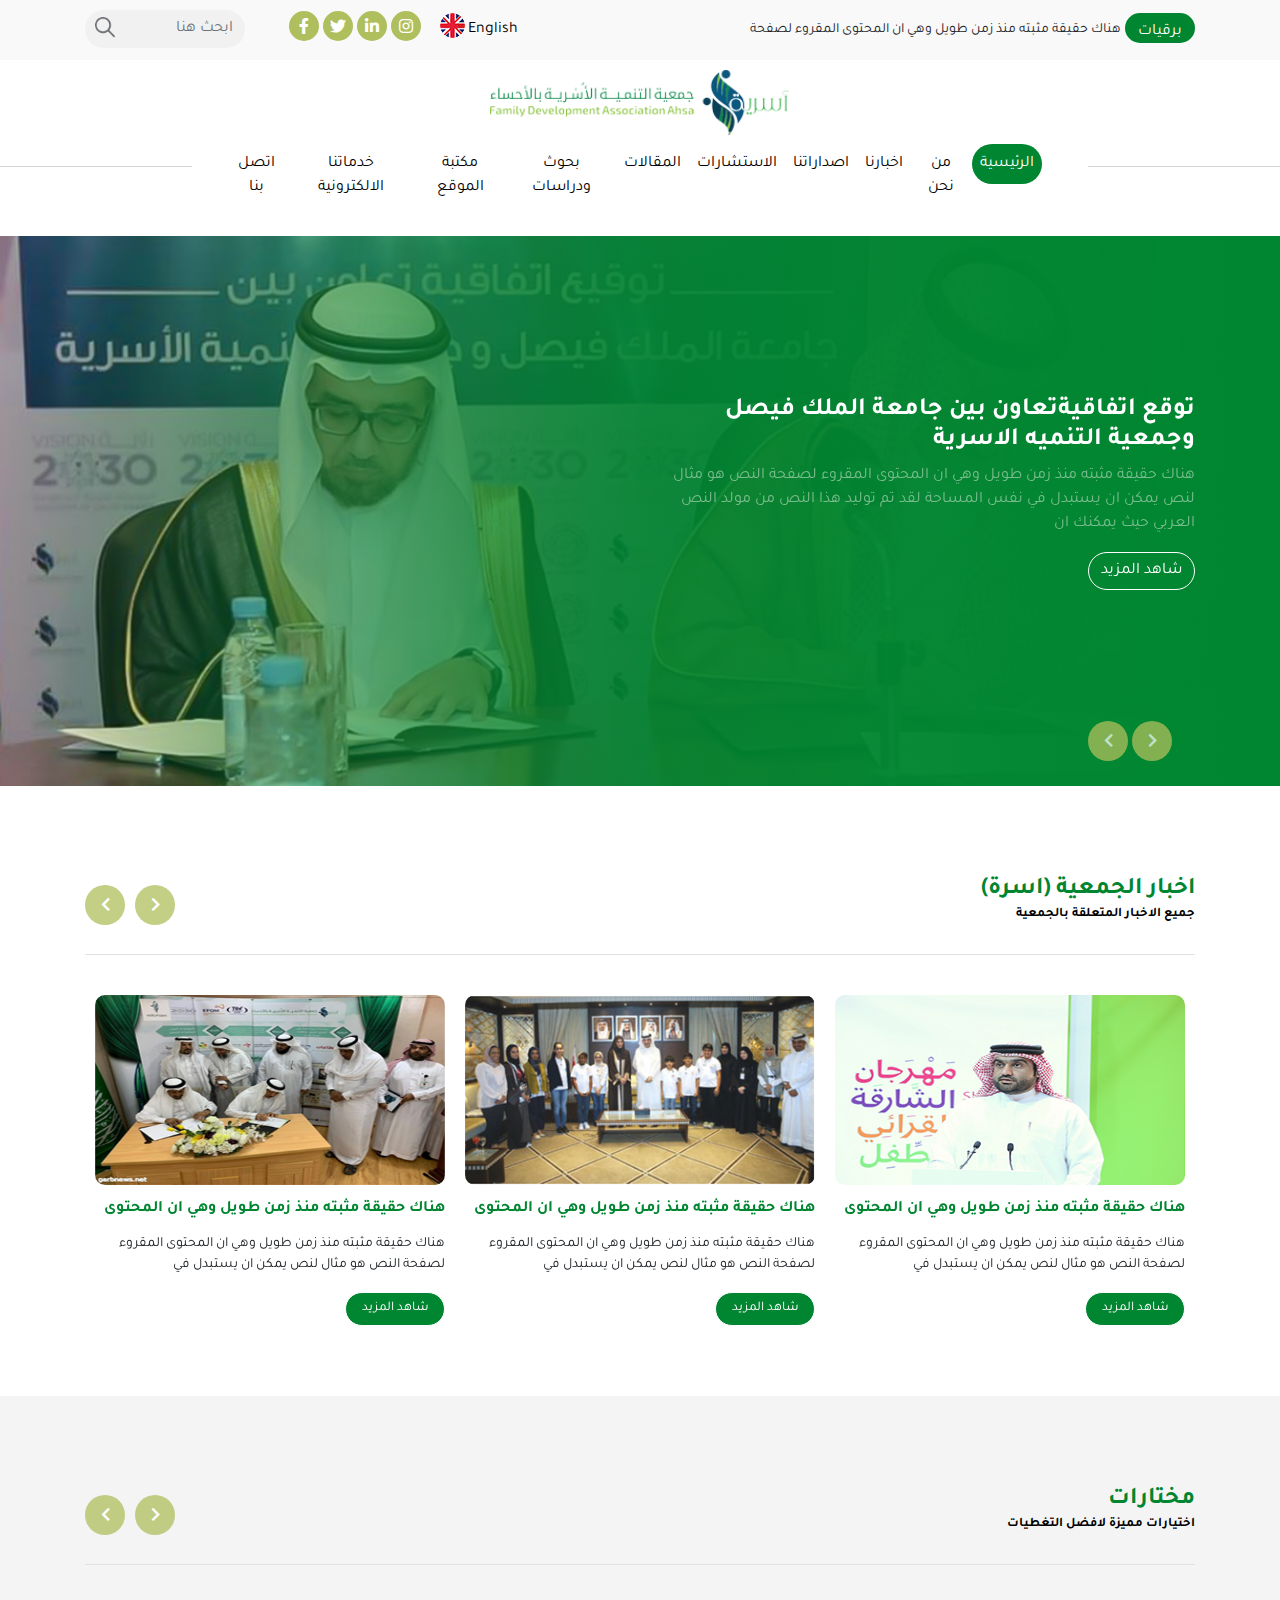
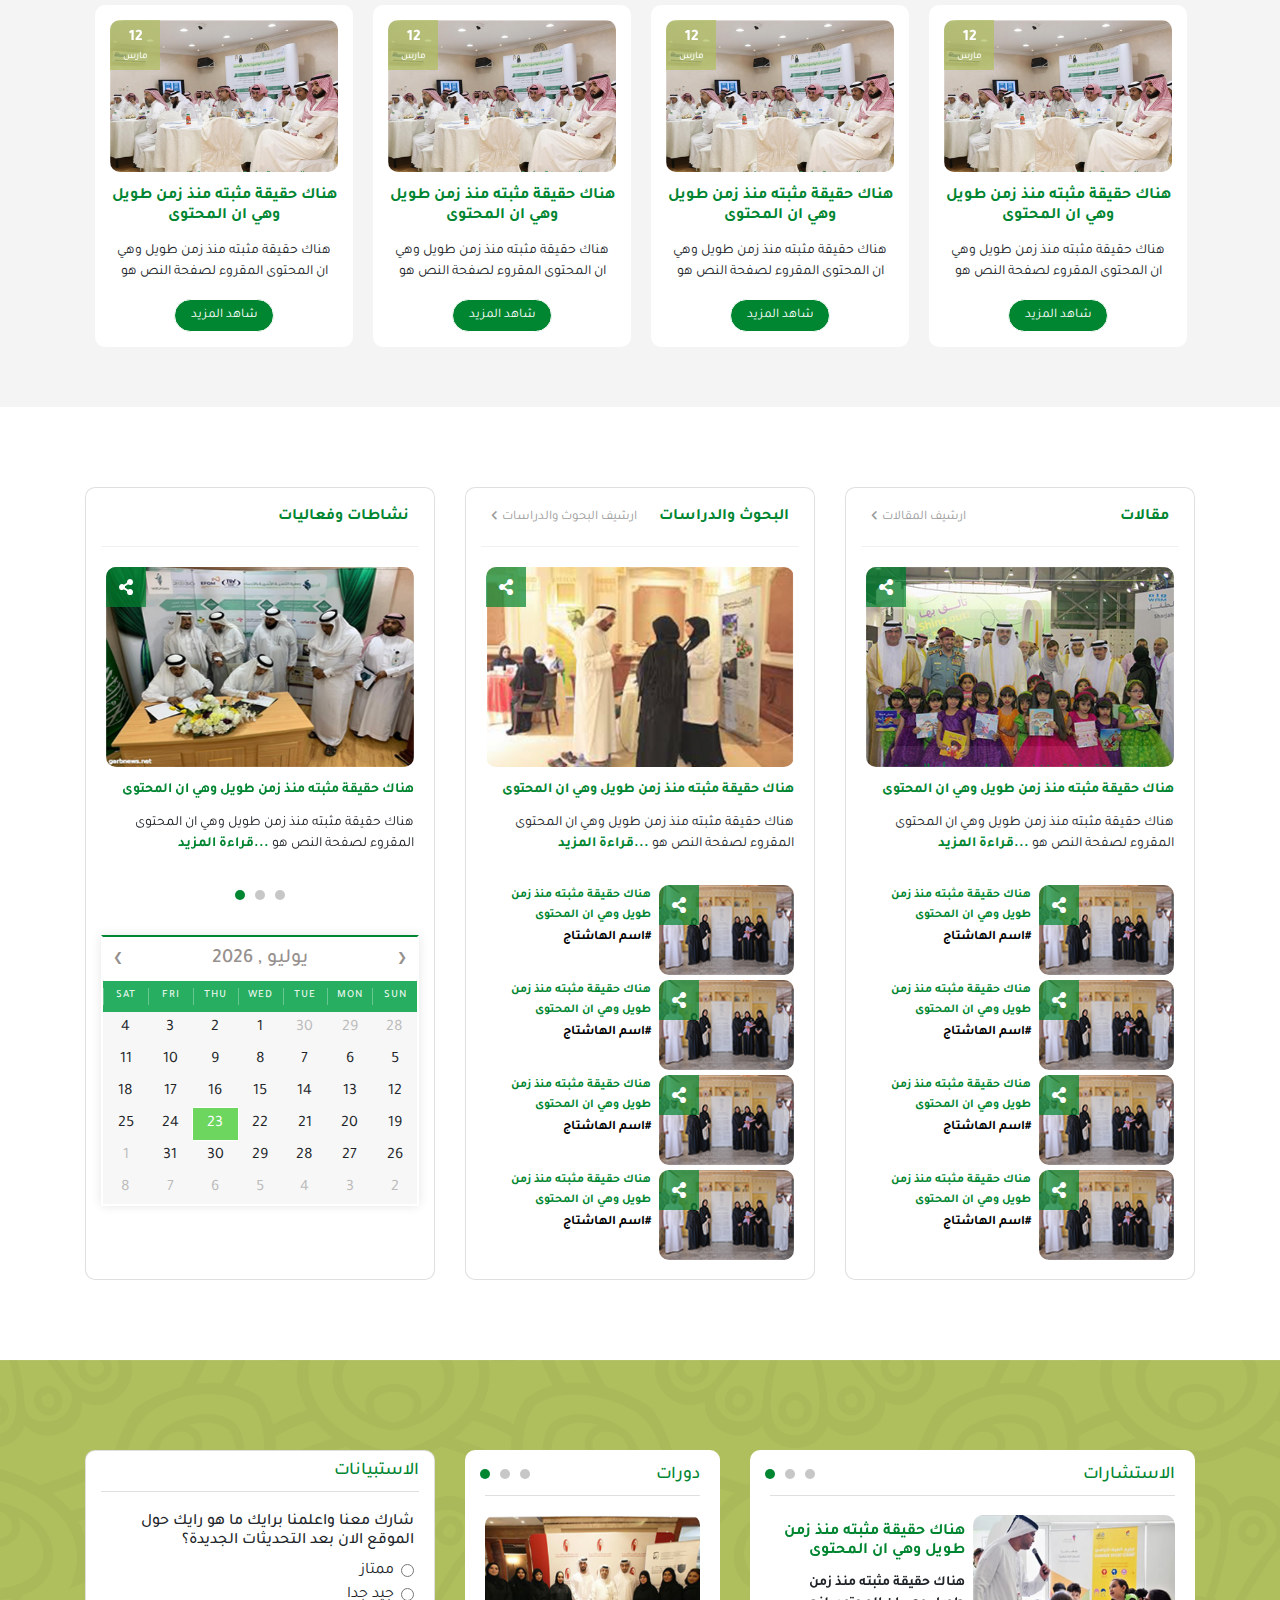
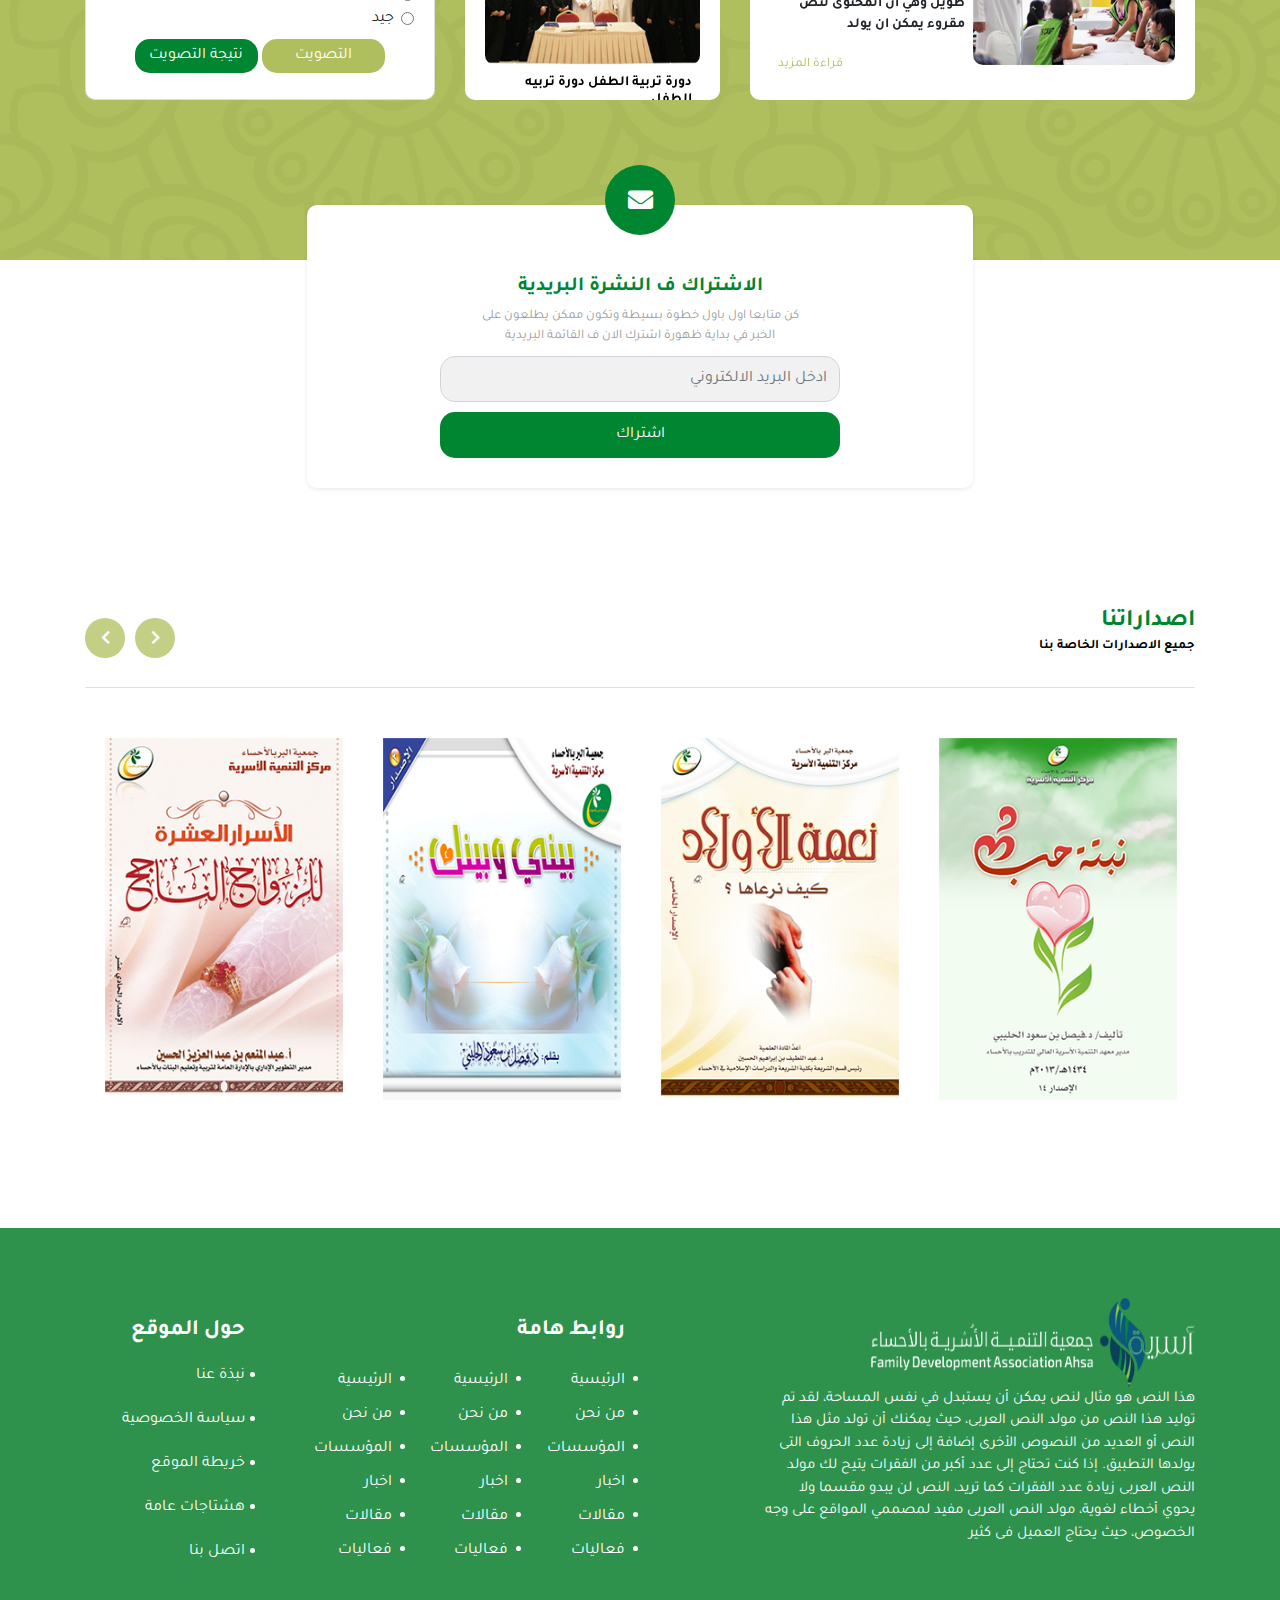
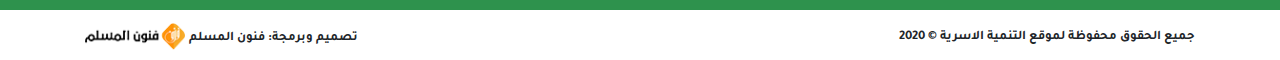
==== index.html @ 5cfcd7db "first" ====
<!DOCTYPE html>
<html lang="en">

<head>
  <meta charset="UTF-8">
  <meta name="viewport" content="width=device-width, initial-scale=1.0">
  <link rel="stylesheet" href="./assets/css/bootstrap-ar.min.css">
  <link rel="stylesheet" href="https://unpkg.com/aos@next/dist/aos.css" />
  <link rel="stylesheet" href="https://cdnjs.cloudflare.com/ajax/libs/font-awesome/5.13.0/css/all.min.css" />
  <link rel="stylesheet" href="./assets/css/slick.css">
  <link rel="stylesheet" href="./assets/css/slick-theme.css">
  <link rel="stylesheet" href="./assets/css/javascript-calendar.css">
  <link rel="stylesheet" href="./assets/css/jquery.fancybox.min.css">
  <link rel="stylesheet" href="./assets/css/style.css">
  <title>Document</title>
</head>

<body>

  <!-- start top header -->
  <div class="top-header">
    <div class="container">
      <div class="row">
        <div class="col-sm-12 col-md-6 col-lg-6">
          <div class="parqyat">
            <button class="btn">برقيات</button>
            <span>هناك حقيقة مثبته منذ زمن طويل وهي ان المحتوى المقروء لصفحة </span>
          </div>
        </div>
        <div class="col-sm-12 col-md-6 col-lg-6">
          <div class="social-search">
            <div class="row">
              <div class="col-md-6 col-lg-4 txt-lf">
                <a href="#" class="eng">
                  <span>English</span>
                  <img src="./assets/images/usa.png" alt="">
                </a>
              </div>
              <div class="col-md-6 col-lg-4">
                <div class="social">
                  <span><a href="#"><i class="fab fa-instagram"></i></a></span>
                  <span><a href="#"><i class="fab fa-linkedin-in"></i></a></span>
                  <span><a href="#"><i class="fab fa-twitter"></i></a></span>
                  <span><a href="#"><i class="fab fa-facebook-f"></i></a></span>
                </div>
              </div>
              <div class="col-md-12 col-lg-4">
                <form action="" class="search-input">
                  <img src="./assets/images/search.png" alt="">
                  <input type="text" name="" id="" class="form-control" placeholder="ابحث هنا">
                </form>
              </div>
            </div>
          </div>
        </div>
      </div>
    </div>
  </div>
  <!-- end top header -->

  <!-- start logo -->
  <div class="logo">
    <div class="container">
      <div class="row">
        <div class="col-sm-12 col-lg-12">
          <div class="logo-img">
            <img src="./assets/images/logo.png" alt="">
          </div>
        </div>
      </div>
    </div>
  </div>
  <!-- end logo -->

  <!-- start navbar -->
  <hr />
  <nav class="navbar navbar-expand-lg navbar-light">
    <div class="container">
      <button class="navbar-toggler" type="button" data-toggle="collapse" data-target="#navbarNav"
        aria-controls="navbarNav" aria-expanded="false" aria-label="Toggle navigation">
        <span class="navbar-toggler-icon"></span>
      </button>
      <div class="collapse navbar-collapse" id="navbarNav">
        <ul class="navbar-nav">
          <li class="nav-item active">
            <a class="nav-link" href="#">الرئيسية <span class="sr-only">(current)</span></a>
          </li>
          <li class="nav-item">
            <a class="nav-link" href="#">من نحن</a>
          </li>
          <li class="nav-item">
            <a class="nav-link" href="#">اخبارنا</a>
          </li>
          <li class="nav-item">
            <a class="nav-link disabled" href="#">اصداراتنا</a>
          </li>
          <li class="nav-item">
            <a class="nav-link disabled" href="#">الاستشارات</a>
          </li>
          <li class="nav-item">
            <a class="nav-link disabled" href="#">المقالات</a>
          </li>
          <li class="nav-item">
            <a class="nav-link disabled" href="#">بحوث ودراسات</a>
          </li>
          <li class="nav-item">
            <a class="nav-link disabled" href="#">مكتبة الموقع</a>
          </li>
          <li class="nav-item">
            <a class="nav-link disabled" href="#">خدماتنا الالكترونية</a>
          </li>
          <li class="nav-item">
            <a class="nav-link disabled" href="#">اتصل بنا</a>
          </li>
        </ul>
      </div>
    </div>
  </nav>
  <!-- end navbar -->

  <!-- start header-slider -->
  <div class="header-slider">
    <div class="my-slider-wrapper" dir="ltr">
      <div class="slider-item" style="background-image: url('./assets/images/header-1.png');">
        <div class="container">
          <div class="slider-caption">
            <h5>توقع اتفاقيةتعاون بين جامعة الملك فيصل وجمعية التنميه الاسرية</h5>
            <p>
              هناك حقيقة مثبته منذ زمن طويل وهي ان المحتوى المقروء لصفحة
              النص هو مثال لنص يمكن ان يستبدل في نفس المساحة لقد تم توليد هذا النص من مولد النص العربي حيث يمكنك
              ان
            </p>
            <div>
              <a href="#" class="btn">شاهد المزيد</a>
            </div>
          </div>
        </div>
      </div>
      <div class="slider-item" style="background-image: url('./assets/images/header-1.png');">
        <div class="container">
          <div class="slider-caption">
            <h5>توقع اتفاقيةتعاون بين جامعة الملك فيصل وجمعية التنميه الاسرية</h5>
            <p>
              هناك حقيقة مثبته منذ زمن طويل وهي ان المحتوى المقروء لصفحة
              النص هو مثال لنص يمكن ان يستبدل في نفس المساحة لقد تم توليد هذا النص من مولد النص العربي حيث يمكنك
              ان
            </p>
            <div>
              <a href="#" class="btn">شاهد المزيد</a>
            </div>
          </div>
        </div>
      </div>
      <div class="slider-item" style="background-image: url('./assets/images/header-1.png');">
        <div class="container">
          <div class="slider-caption">
            <h5>توقع اتفاقيةتعاون بين جامعة الملك فيصل وجمعية التنميه الاسرية</h5>
            <p>
              هناك حقيقة مثبته منذ زمن طويل وهي ان المحتوى المقروء لصفحة
              النص هو مثال لنص يمكن ان يستبدل في نفس المساحة لقد تم توليد هذا النص من مولد النص العربي حيث يمكنك
              ان
            </p>
            <div>
              <a href="#" class="btn">شاهد المزيد</a>
            </div>
          </div>
        </div>
      </div>
    </div>
  </div>
  <!-- end header-slider -->


  <!-- start news -->
  <div class="family-news">
    <div class="container">
      <div class="section-header">
        <h6>اخبار الجمعية (اسرة)</h6>
        <p>جميع الاخبار المتعلقة بالجمعية</p>
      </div>
      <div class="news-slider" dir="ltr">
        <div class="item-slider">
          <div class="card">
            <img src="./assets/images/new3.png" alt="">
            <h6><a href="#">هناك حقيقة مثبته منذ زمن طويل وهي ان المحتوى</a></h6>
            <p>هناك حقيقة مثبته منذ زمن طويل وهي ان المحتوى المقروء لصفحة
              النص هو مثال لنص يمكن ان يستبدل في </p>
            <div class="btn-show-more">
              <a href="#" class="btn">شاهد المزيد</a>
            </div>
          </div>
        </div>
        <div class="item-slider">
          <div class="card">
            <img src="./assets/images/new2.png" alt="">
            <h6><a href="#">هناك حقيقة مثبته منذ زمن طويل وهي ان المحتوى</a></h6>
            <p>هناك حقيقة مثبته منذ زمن طويل وهي ان المحتوى المقروء لصفحة
              النص هو مثال لنص يمكن ان يستبدل في </p>
            <div class="btn-show-more">
              <a href="#" class="btn">شاهد المزيد</a>
            </div>
          </div>
        </div>
        <div class="item-slider">
          <div class="card">
            <img src="./assets/images/new1.png" alt="">
            <h6><a href="#">هناك حقيقة مثبته منذ زمن طويل وهي ان المحتوى</a></h6>
            <p>هناك حقيقة مثبته منذ زمن طويل وهي ان المحتوى المقروء لصفحة
              النص هو مثال لنص يمكن ان يستبدل في </p>
            <div class="btn-show-more">
              <a href="#" class="btn">شاهد المزيد</a>
            </div>
          </div>
        </div>
        <div class="item-slider">
          <div class="card">
            <img src="./assets/images/new1.png" alt="">
            <h6><a href="#">هناك حقيقة مثبته منذ زمن طويل وهي ان المحتوى</a></h6>
            <p>هناك حقيقة مثبته منذ زمن طويل وهي ان المحتوى المقروء لصفحة
              النص هو مثال لنص يمكن ان يستبدل في </p>
            <div class="btn-show-more">
              <a href="#" class="btn">شاهد المزيد</a>
            </div>
          </div>
        </div>
      </div>
    </div>
  </div>
  <!-- end news -->


  <!-- start chooses -->
  <div class="choses">
    <div class="container">
      <div class="section-header">
        <h6>مختارات</h6>
        <p>اختيارات مميزة لافضل التغطيات</p>
      </div>
      <div class="choses-slider text-center" dir="ltr">
        <div class="item-slider">
          <div class="card">
            <div class="img-date">
              <span class="date">12 <p>مارس</p></span>
              <img src="./assets/images/choosse.png" alt="">
            </div>
            <h6><a href="#">هناك حقيقة مثبته منذ زمن طويل وهي ان المحتوى</a></h6>
            <p>هناك حقيقة مثبته منذ زمن طويل وهي ان المحتوى المقروء لصفحة
              النص هو </p>
            <div class="btn-show-more">
              <a href="#" class="btn">شاهد المزيد</a>
            </div>
          </div>
        </div>
        <div class="item-slider">
          <div class="card">
            <div class="img-date">
              <span class="date">12 <p>مارس</p></span>
              <img src="./assets/images/choosse.png" alt="">
            </div>
            <h6><a href="#">هناك حقيقة مثبته منذ زمن طويل وهي ان المحتوى</a></h6>
            <p>هناك حقيقة مثبته منذ زمن طويل وهي ان المحتوى المقروء لصفحة
              النص هو </p>
            <div class="btn-show-more">
              <a href="#" class="btn">شاهد المزيد</a>
            </div>
          </div>
        </div>
        <div class="item-slider">
          <div class="card">
            <div class="img-date">
              <span class="date">12 <p>مارس</p></span>
              <img src="./assets/images/choosse.png" alt="">
            </div>
            <h6><a href="#">هناك حقيقة مثبته منذ زمن طويل وهي ان المحتوى</a></h6>
            <p>هناك حقيقة مثبته منذ زمن طويل وهي ان المحتوى المقروء لصفحة
              النص هو </p>
            <div class="btn-show-more">
              <a href="#" class="btn">شاهد المزيد</a>
            </div>
          </div>
        </div>
        <div class="item-slider">
          <div class="card">
            <div class="img-date">
              <span class="date">12 <p>مارس</p></span>
              <img src="./assets/images/choosse.png" alt="">
            </div>
            <h6><a href="#">هناك حقيقة مثبته منذ زمن طويل وهي ان المحتوى</a></h6>
            <p>هناك حقيقة مثبته منذ زمن طويل وهي ان المحتوى المقروء لصفحة
              النص هو </p>
            <div class="btn-show-more">
              <a href="#" class="btn">شاهد المزيد</a>
            </div>
          </div>
        </div>
        <div class="item-slider">
          <div class="card">
            <div class="img-date">
              <span class="date">12 مارس</span>
              <img src="./assets/images/choosse.png" alt="">
            </div>
            <h6><a href="#">هناك حقيقة مثبته منذ زمن طويل وهي ان المحتوى</a></h6>
            <p>هناك حقيقة مثبته منذ زمن طويل وهي ان المحتوى المقروء لصفحة
              النص هو </p>
            <div class="btn-show-more">
              <a href="#" class="btn">شاهد المزيد</a>
            </div>
          </div>
        </div>
      </div>
    </div>
  </div>
  <!-- end chooses -->


  <!-- start article -->
  <div class="article">
    <div class="container">
      <div class="row">
        <div class="col-sm-12 col-md-6 col-lg-4">
          <div class="card card-heaight">
            <div class="container">
              <div class="card-header">
                <h6>مقالات</h6>
                <a href="#" class="archive">ارشيف المقالات</a>
              </div>
            </div>
            <div class="card-body">
              <div class="img-share">
                <a href="#"><i class="fas fa-share-alt"></i></a>
                <img src="./assets/images/article-1.png" alt="">
              </div>
              <h6><a href="#">هناك حقيقة مثبته منذ زمن طويل وهي ان المحتوى</a></h6>
              <p>هناك حقيقة مثبته منذ زمن طويل وهي ان المحتوى المقروء لصفحة
                النص هو <a href="#" class="read-more">...قراءة المزيد</a> </p>
              <div class="card card-art-bottom">
                <div class="row no-gutters">
                  <div class="col-auto">
                    <div class="img-share">
                      <a href="#"><i class="fas fa-share-alt"></i></a>
                      <img src="./assets/images/card-art.png" class="img-fluid" alt="">
                    </div>
                  </div>
                  <div class="col">
                    <div class="card-block px-2">
                      <h4 class="card-title"><a href="#">هناك حقيقة مثبته منذ زمن طويل وهي ان المحتوى</a></h4>
                      <a href="#" class="hash-name">#اسم الهاشتاج</a>
                    </div>
                  </div>
                </div>
              </div>
              <!-- rebat -->
              <div class="card card-art-bottom">
                <div class="row no-gutters">
                  <div class="col-auto">
                    <div class="img-share">
                      <a href="#"><i class="fas fa-share-alt"></i></a>
                      <img src="./assets/images/card-art.png" class="img-fluid" alt="">
                    </div>
                  </div>
                  <div class="col">
                    <div class="card-block px-2">
                      <h4 class="card-title"><a href="#">هناك حقيقة مثبته منذ زمن طويل وهي ان المحتوى</a></h4>
                      <a href="#" class="hash-name">#اسم الهاشتاج</a>
                    </div>
                  </div>
                </div>
              </div>
              <!-- rebat -->
              <div class="card card-art-bottom">
                <div class="row no-gutters">
                  <div class="col-auto">
                    <div class="img-share">
                      <a href="#"><i class="fas fa-share-alt"></i></a>
                      <img src="./assets/images/card-art.png" class="img-fluid" alt="">
                    </div>
                  </div>
                  <div class="col">
                    <div class="card-block px-2">
                      <h4 class="card-title"><a href="#">هناك حقيقة مثبته منذ زمن طويل وهي ان المحتوى</a></h4>
                      <a href="#" class="hash-name">#اسم الهاشتاج</a>
                    </div>
                  </div>
                </div>
              </div>
              <!-- rebat -->
              <div class="card card-art-bottom">
                <div class="row no-gutters">
                  <div class="col-auto">
                    <div class="img-share">
                      <a href="#"><i class="fas fa-share-alt"></i></a>
                      <img src="./assets/images/card-art.png" class="img-fluid" alt="">
                    </div>
                  </div>
                  <div class="col">
                    <div class="card-block px-2">
                      <h4 class="card-title"><a href="#">هناك حقيقة مثبته منذ زمن طويل وهي ان المحتوى</a></h4>
                      <a href="#" class="hash-name">#اسم الهاشتاج</a>
                    </div>
                  </div>
                </div>
              </div>
            </div>
          </div>
        </div>
        <div class="col-sm-12 col-md-6 col-lg-4">
          <div class="card card-heaight">
            <div class="container">
              <div class="card-header">
                <h6>البحوث والدراسات</h6>
                <a href="#" class="archive">ارشيف البحوث والدراسات</a>
              </div>
            </div>
            <div class="card-body">
              <div class="img-share">
                <a href="#"><i class="fas fa-share-alt"></i></a>
                <img src="./assets/images/article-2.png" alt="">
              </div>
              <h6><a href="#">هناك حقيقة مثبته منذ زمن طويل وهي ان المحتوى</a></h6>
              <p>هناك حقيقة مثبته منذ زمن طويل وهي ان المحتوى المقروء لصفحة
                النص هو <a href="#" class="read-more">...قراءة المزيد</a> </p>
              <div class="card card-art-bottom">
                <div class="row no-gutters">
                  <div class="col-auto">
                    <div class="img-share">
                      <a href="#"><i class="fas fa-share-alt"></i></a>
                      <img src="./assets/images/card-art.png" class="img-fluid" alt="">
                    </div>
                  </div>
                  <div class="col">
                    <div class="card-block px-2">
                      <h4 class="card-title"><a href="#">هناك حقيقة مثبته منذ زمن طويل وهي ان المحتوى</a></h4>
                      <a href="#" class="hash-name">#اسم الهاشتاج</a>
                    </div>
                  </div>
                </div>
              </div>
              <!-- rebat -->
              <div class="card card-art-bottom">
                <div class="row no-gutters">
                  <div class="col-auto">
                    <div class="img-share">
                      <a href="#"><i class="fas fa-share-alt"></i></a>
                      <img src="./assets/images/card-art.png" class="img-fluid" alt="">
                    </div>
                  </div>
                  <div class="col">
                    <div class="card-block px-2">
                      <h4 class="card-title"><a href="#">هناك حقيقة مثبته منذ زمن طويل وهي ان المحتوى</a></h4>
                      <a href="#" class="hash-name">#اسم الهاشتاج</a>
                    </div>
                  </div>
                </div>
              </div>
              <!-- rebat -->
              <div class="card card-art-bottom">
                <div class="row no-gutters">
                  <div class="col-auto">
                    <div class="img-share">
                      <a href="#"><i class="fas fa-share-alt"></i></a>
                      <img src="./assets/images/card-art.png" class="img-fluid" alt="">
                    </div>
                  </div>
                  <div class="col">
                    <div class="card-block px-2">
                      <h4 class="card-title"><a href="#">هناك حقيقة مثبته منذ زمن طويل وهي ان المحتوى</a></h4>
                      <a href="#" class="hash-name">#اسم الهاشتاج</a>
                    </div>
                  </div>
                </div>
              </div>
              <!-- rebat -->
              <div class="card card-art-bottom">
                <div class="row no-gutters">
                  <div class="col-auto">
                    <div class="img-share">
                      <a href="#"><i class="fas fa-share-alt"></i></a>
                      <img src="./assets/images/card-art.png" class="img-fluid" alt="">
                    </div>
                  </div>
                  <div class="col">
                    <div class="card-block px-2">
                      <h4 class="card-title"><a href="#">هناك حقيقة مثبته منذ زمن طويل وهي ان المحتوى</a></h4>
                      <a href="#" class="hash-name">#اسم الهاشتاج</a>
                    </div>
                  </div>
                </div>
              </div>
            </div>
          </div>
        </div>
        <div class="col-sm-12 col-md-6 col-lg-4">
          <div class="card card-train card-heaight">
            <div class="container">
              <div class="card-header">
                <h6>نشاطات وفعاليات</h6>
              </div>
            </div>
            <div class="training-slider" dir="ltr">
              <div class="itew-slider">
                <div class="card-body">
                  <div class="img-share">
                    <a href="#"><i class="fas fa-share-alt"></i></a>
                    <img src="./assets/images/new3.png" alt="">
                  </div>
                  <h6><a href="#">هناك حقيقة مثبته منذ زمن طويل وهي ان المحتوى</a></h6>
                  <p>هناك حقيقة مثبته منذ زمن طويل وهي ان المحتوى المقروء لصفحة
                    النص هو <a href="#" class="read-more">...قراءة المزيد</a> </p>
                </div>
              </div>
              <div class="itew-slider">
                <div class="card-body">
                  <div class="img-share">
                    <a href="#"><i class="fas fa-share-alt"></i></a>
                    <img src="./assets/images/new3.png" alt="">
                  </div>
                  <h6><a href="#">هناك حقيقة مثبته منذ زمن طويل وهي ان المحتوى</a></h6>
                  <p>هناك حقيقة مثبته منذ زمن طويل وهي ان المحتوى المقروء لصفحة
                    النص هو <a href="#" class="read-more">...قراءة المزيد</a> </p>
                </div>
              </div>
              <div class="itew-slider">
                <div class="card-body">
                  <div class="img-share">
                    <a href="#"><i class="fas fa-share-alt"></i></a>
                    <img src="./assets/images/new3.png" alt="">
                  </div>
                  <h6><a href="#">هناك حقيقة مثبته منذ زمن طويل وهي ان المحتوى</a></h6>
                  <p>هناك حقيقة مثبته منذ زمن طويل وهي ان المحتوى المقروء لصفحة
                    النص هو <a href="#" class="read-more">...قراءة المزيد</a> </p>
                </div>
              </div>
            </div>
            <div class="container">
              <div class="icalendar">
                <div class="icalendar__month">
                  <div class="icalendar__prev" onclick="moveDate('prev')">
                    <span>&#10094</span>
                  </div>
                  <div class="icalendar__current-"><a href="https://www.jqueryscript.net/time-clock/"></a>
                    <h2 id="icalendarMonth"></h2>
                    <div>
                      <div id="icalendarDateStr"></div>
                    </div>
                  </div>
                  <div class="icalendar__next" onclick="moveDate('next')">
                    <span>&#10095</span>
                  </div>
                </div>
                <div class="icalendar__week-days">
                  <!-- Localize names of the days of the week -->
                  <div>Sun</div>
                  <div>Mon</div>
                  <div>Tue</div>
                  <div>Wed</div>
                  <div>Thu</div>
                  <div>Fri</div>
                  <div>Sat</div>
                </div>
                <div class="icalendar__days"></div>
              </div>
            </div>
          </div>
        </div>
      </div>
    </div>
  </div>
  <!-- end article -->

  <!-- statr consltation -->
  <div class="consalt">
    <div class="container">
      <div class="row">
        <div class="col-sm-12 col-md-6 col-lg-5">
          <div class="conslt-slider" dir="ltr">
            <div class="item-slider">
              <div class="card card-slider-height">
                <div class="container">
                  <div class="card-header">
                    <h6>الاستشارات</h6>
                  </div>
                </div>
                <div class="container">
                  <div class="row no-gutters">
                    <div class="col-sm-12 col-md-6 col-lg-6">
                      <div class="img-share">
                        <img src="./assets/images/conslt.png" class="img-fluid" alt="">
                      </div>
                    </div>
                    <div class="col-sm-12 col-md-6 col-lg-6">
                      <div class="card-block px-2">
                        <h4 class="card-title"><a href="#">هناك حقيقة مثبته منذ زمن طويل وهي ان المحتوى</a></h4>
                        <p>
                          هناك حقيقة مثبته منذ زمن طويل وهي ان المحتوى لنص مقروء يمكن ان يولد
                        </p>
                        <div class="read-more">
                          <a href="#">قراءة المزيد</a>
                        </div>
                      </div>
                    </div>
                  </div>
                </div>
              </div>
            </div>
            <div class="item-slider">
              <div class="item-slider">
                <div class="card card-slider-height">
                  <div class="container">
                    <div class="card-header">
                      <h6>الاستشارات</h6>
                    </div>
                  </div>
                  <div class="container">
                    <div class="row no-gutters">
                      <div class="col-sm-12 col-md-6 col-lg-6">
                        <div class="img-share">
                          <img src="./assets/images/conslt.png" class="img-fluid" alt="">
                        </div>
                      </div>
                      <div class="col-sm-12 col-md-6 col-lg-6">
                        <div class="card-block px-2">
                          <h4 class="card-title"><a href="#">هناك حقيقة مثبته منذ زمن طويل وهي ان المحتوى</a></h4>
                          <p>
                            هناك حقيقة مثبته منذ زمن طويل وهي ان المحتوى لنص مقروء يمكن ان يولد
                          </p>
                          <div class="read-more">
                            <a href="#">قراءة المزيد</a>
                          </div>
                        </div>
                      </div>
                    </div>
                  </div>
                </div>
              </div>
            </div>
            <div class="item-slider">
              <div class="item-slider">
                <div class="card card-slider-height">
                  <div class="container">
                    <div class="card-header">
                      <h6>الاستشارات</h6>
                    </div>
                  </div>
                  <div class="container">
                    <div class="row no-gutters">
                      <div class="col-sm-12 col-md-6 col-lg-6">
                        <div class="img-share">
                          <img src="./assets/images/conslt.png" class="img-fluid" alt="">
                        </div>
                      </div>
                      <div class="col-sm-12 col-md-6 col-lg-6">
                        <div class="card-block px-2">
                          <h4 class="card-title"><a href="#">هناك حقيقة مثبته منذ زمن طويل وهي ان المحتوى</a></h4>
                          <p>
                            هناك حقيقة مثبته منذ زمن طويل وهي ان المحتوى لنص مقروء يمكن ان يولد
                          </p>
                          <div class="read-more">
                            <a href="#">قراءة المزيد</a>
                          </div>
                        </div>
                      </div>
                    </div>
                  </div>
                </div>
              </div>
            </div>
          </div>
        </div>
        <div class="col-sm-12 col-md-6 col-lg-3">
          <div class="conslt-slider trin-slider" dir="ltr">
            <div class="item-slider">
              <div class="card card-slider-height">
                <div class="container">
                  <div class="card-header">
                    <h6>دورات</h6>
                  </div>
                </div>
                <div class="container">
                  <div class="row no-gutters">
                    <div class="col-sm-12 col-lg-12">
                      <div class="img-share">
                        <img src="./assets/images/train.png" class="img-fluid" alt="">
                      </div>
                    </div>
                    <div class="col-sm-12 col-lg-12">
                      <div class="card-block px-2">
                        <h6 class="card-title"><a href="#">دورة تربية الطفل دورة تربيه الطفل</a></h6>
                      </div>
                    </div>
                  </div>
                </div>
              </div>
            </div>
            <div class="item-slider">
              <div class="card card-slider-height">
                <div class="container">
                  <div class="card-header">
                    <h6>دورات</h6>
                  </div>
                </div>
                <div class="container">
                  <div class="row no-gutters">
                    <div class="col-sm-12 col-lg-12">
                      <div class="img-share">
                        <img src="./assets/images/train.png" class="img-fluid" alt="">
                      </div>
                    </div>
                    <div class="col-sm-12 col-lg-12">
                      <div class="card-block px-2">
                        <h6 class="card-title"><a href="#">دورة تربية الطفل دورة تربيه الطفل</a></h6>
                      </div>
                    </div>
                  </div>
                </div>
              </div>
            </div>
            <div class="item-slider">
              <div class="card card-slider-height">
                <div class="container">
                  <div class="card-header">
                    <h6>دورات</h6>
                  </div>
                </div>
                <div class="container">
                  <div class="row no-gutters">
                    <div class="col-sm-12 col-lg-12">
                      <div class="img-share">
                        <img src="./assets/images/train.png" class="img-fluid" alt="">
                      </div>
                    </div>
                    <div class="col-sm-12 col-lg-12">
                      <div class="card-block px-2">
                        <h6 class="card-title"><a href="#">دورة تربية الطفل دورة تربيه الطفل</a></h6>
                      </div>
                    </div>
                  </div>
                </div>
              </div>
            </div>
          </div>
        </div>
        <div class="col-sm-12 col-md-6 col-lg-4">
          <div class="poll">
            <div class="card card-slider-height">
              <div class="container">
                <div class="card-header">
                  <h6>الاستبيانات</h6>
                </div>
              </div>
              <div class="card-body">
                <h6>شارك معنا واعلمنا برايك ما هو رايك حول الموقع الان بعد التحديثات الجديدة؟</h6>
                <form action="">
                  <div class="form-check">
                    <input class="form-check-input" type="radio" name="exampleRadios" id="exampleRadios1"
                      value="option1">
                    <label class="form-check-label" for="exampleRadios1">
                      ممتاز
                    </label>
                  </div>
                  <div class="form-check">
                    <input class="form-check-input" type="radio" name="exampleRadios" id="exampleRadios2"
                      value="option2">
                    <label class="form-check-label" for="exampleRadios2">
                      جيد جدا
                    </label>
                  </div>
                  <div class="form-check disabled">
                    <input class="form-check-input" type="radio" name="exampleRadios" id="exampleRadios3"
                      value="option3">
                    <label class="form-check-label" for="exampleRadios3">
                      جيد
                    </label>
                  </div>
                  <div class="btns text-center mt-2">
                    <button type="submit" class="btn btn-boll">التصويت</button>
                    <a href="#" class="btn btn-result">نتيجة التصويت</a>
                  </div>
                </form>
              </div>
            </div>
          </div>
        </div>
      </div>
    </div>
  </div>
  <!-- end consltation -->


  <!-- start subscribe -->
  <div class="form-subscribe text-center">
    <div class="container">
      <div class="my-subscribe-form shadow-sm">
        <i class="fas fa-envelope"></i>
        <h5>الاشتراك ف النشرة البريدية</h5>
        <p>كن متابعا اول باول خطوة بسيطة وتكون ممكن يطلعون على الخبر في بداية ظهورة اشترك الان ف القائمة البريدية</p>
        <form action="">
          <div class="row">
            <div class="col-sm-12 col-lg-12">
              <div class="form-group">
                <input type="email" class="form-control" id="exampleFormControlInput1"
                  placeholder="ادخل البريد الالكتروني">
              </div>
            </div>
            <div class="col-sm-12 col-lg-12">
              <div class="btn-submit">
                <button class="btn">اشتراك</button>
              </div>
            </div>
          </div>
        </form>
      </div>
    </div>
  </div>
  <!-- end subscribe -->

  <!-- start our versions -->
  <div class="our-versions choses">
    <div class="container">
      <div class="section-header">
        <h6>اصداراتنا</h6>
        <p>جميع الاصدارات الخاصة بنا</p>
      </div>
      <div class="versions-slider" dir="ltr">
        <div class="item-slider">
          <div class="card">
            <a href="./assets/images/v1.png" data-fancybox="gallery">
              <img  src="./assets/images/v1.png" alt="">
            </a>
          </div>
        </div>
        <div class="item-slider">
          <div class="card">
            <a href="./assets/images/v2.png" data-fancybox="gallery">
              <img  src="./assets/images/v2.png" alt="">
            </a>
          </div>
        </div>
        <div class="item-slider">
          <div class="card">
            <a href="./assets/images/v3.png" data-fancybox="gallery">
              <img  src="./assets/images/v3.png" alt="">
            </a>
          </div>
        </div>
        <div class="item-slider">
          <div class="card">
            <a href="./assets/images/v4.png" data-fancybox="gallery">
              <img  src="./assets/images/v4.png" alt="">
            </a>
          </div>
        </div>
        <div class="item-slider">
          <div class="card">
            <a href="./assets/images/v1.png" data-fancybox="gallery">
              <img  src="./assets/images/v1.png" alt="">
            </a>
          </div>
        </div>
      </div>
    </div>
  </div>
  <!-- end our versions -->


  <!-- start footer -->
  <footer>
    <div class="container">
      <div class="row">
        <div class="col-sm-12 col-md-12 col-lg-6">
          <div class="logo">
            <img src="./assets/images/footer-logo.png" alt="">
            <p>
              هذا النص هو مثال لنص يمكن أن يستبدل في نفس المساحة، لقد تم توليد هذا النص من مولد النص العربى، حيث يمكنك
              أن تولد مثل هذا النص أو العديد من النصوص الأخرى إضافة إلى زيادة عدد الحروف التى يولدها التطبيق.
              إذا كنت تحتاج إلى عدد أكبر من الفقرات يتيح لك مولد النص العربى زيادة عدد الفقرات كما تريد، النص لن يبدو
              مقسما ولا يحوي أخطاء لغوية، مولد النص العربى مفيد لمصممي المواقع على وجه الخصوص، حيث يحتاج العميل فى كثير
            </p>
          </div>
        </div>
        <div class="col-sm-12 col-md-6 col-lg-4">
          <div class="important-links">
            <h5>روابط هامة</h5>
            <ul class="list-unstyled">
              <li><a href="#">الرئيسية</a></li>
              <li><a href="#">الرئيسية</a></li>
              <li><a href="#">الرئيسية</a></li>
              <li><a href="#">من نحن</a></li>
              <li><a href="#">من نحن</a></li>
              <li><a href="#">من نحن</a></li>
              <li><a href="#">المؤسسات</a></li>
              <li><a href="#">المؤسسات</a></li>
              <li><a href="#">المؤسسات</a></li>
              <li><a href="#">اخبار</a></li>
              <li><a href="#">اخبار</a></li>
              <li><a href="#">اخبار</a></li>
              <li><a href="#">مقالات</a></li>
              <li><a href="#">مقالات</a></li>
              <li><a href="#">مقالات</a></li>
              <li><a href="#">فعاليات</a></li>
              <li><a href="#">فعاليات</a></li>
              <li><a href="#">فعاليات</a></li>
            </ul>
          </div>
        </div>
        <div class="col-sm-12 col-md-6 col-lg-2">
          <div class="about-site">
            <h5>حول الموقع</h5>
            <ul class="list-unstyled">
              <li><a href="#">نبذة عنا</a></li>
              <li><a href="#">سياسة الخصوصية</a></li>
              <li><a href="#">خريطة الموقع</a></li>
              <li><a href="#">هشتاجات عامة</a></li>
              <li><a href="#">اتصل بنا</a></li>
            </ul>
          </div>
        </div>
      </div>
    </div>
  </footer>
  <!-- end footer -->

  <!-- start copy -->

  <div class="copy">
    <div class="container">
      <div class="row">
        <div class="col-sm12 col-md-12 col-lg-6">
          <div class="copy-right">
            <h6>جميع الحقوق محفوظة لموقع التنمية الاسرية &copy; 2020</h6>
          </div>
        </div>
        <div class="col-sm12 col-md-12 col-lg-6">
          <div class="funun-logo">
            <span>تصميم وبرمجة: فنون المسلم</span>
            <img src="./assets/images/artlogo.png" alt="">
          </div>
        </div>
      </div>
    </div>
  </div>

  <!-- end copy -->


  <script src="./assets/js/jquery-3.3.1.min.js"></script>
  <script src="./assets/js/popper.min.js"></script>
  <script src="./assets/js/bootstrap.min.js"></script>
  <script src="https://unpkg.com/aos@next/dist/aos.js"></script>
  <script src="./assets/js/slick.min.js"></script>
  <script src="./assets/js/javascript-calendar.js"></script>
  <script src="./assets/js/jquery.fancybox.min.js"></script>
  <script src="./assets/js/main.js"></script>
</body>

</html>
---- assets/css/javascript-calendar.css ----
* {
   box-sizing: border-box;
}

.icalendar {
    background-color: #f7f7f7;
    border: 2px solid white;
    -webkit-box-shadow: 0 0 10px 0 rgba(0, 0, 0, .1);
    box-shadow: 0 0 10px 0 rgba(0, 0, 0, .1);
    min-width: 250px;
    max-width: 270px;
    margin-top: 20px;
    margin-bottom: 20px;
}

.icalendar__month {
    display: -webkit-box;
    display: -ms-flexbox;
    display: flex;
    -webkit-box-pack: justify;
    -ms-flex-pack: justify;
    justify-content: space-between;
    -webkit-box-align: center;
    -ms-flex-align: center;
    align-items: center;
    background-color: #2ecc71;
    width: 100%;
    padding: 10px;
    color: #fff;
    text-align: center
}

.icalendar__days, .icalendar__week-days {
    display: -webkit-box;
    display: -ms-flexbox;
    display: flex;
    -ms-flex-wrap: wrap;
    flex-wrap: wrap
}

.icalendar__week-days div {
    border-left: 1px solid rgba(255, 255, 255, 0.3);
    text-transform: uppercase;
    font-weight: 500;
    font-size: 11px;
    letter-spacing: 1px;
    text-align: center;
    color: rgba(255, 255, 255, 0.9)
}

.icalendar__week-days {
    background-color: #27ae60;
    padding: 7px 0;
    color: #fff
}

.icalendar__days label, .icalendar__days div, .icalendar__week-days div {
    width: 14.28%;
    text-align: center
}

.icalendar__days label {
    display: block;
    position: relative;
    padding: 4px 0;
}

.icalendar__days label.chosen_date {
    background-color: #2ecc71;
    box-shadow: 0 0 0 0.3px rgba(255, 255, 255, 0.97);
    color: #FFF;
}

.icalendar__days input {
    position: absolute;
    top: 0;
    left: 0;
    display: flex;
    justify-content: center;
    align-items: center;
    width: 100%;
    height: 100%;
    visibility: hidden;
}

.icalendar__days div {
    padding: 4px 0;
    -webkit-transition: .3s;
    transition: .3s
}

.icalendar__days div:hover {
    background-color: #dfe6e9;
    cursor: pointer
}

.icalendar__today {
    background-color: #6dd65f;
    box-shadow: 0 0 0 1px rgba(255, 255, 255, 0.9);
    color: white;
}

.icalendar__next-date, .icalendar__prev-date {
    color: #bbb
}

div.icalendar__next-date:hover, div.icalendar__prev-date:hover {
    background-color: transparent;
    cursor: text
}

.icalendar__current-date #icalendarMonth {
    margin-bottom: 0;
    padding: 0;
    font-size: 16px;
    color: white;
    font-weight: 700;
    text-transform: uppercase;
}

#icalendarDateStr {
    font-size: 13px;
    color: rgba(255, 255, 255, .9);
    text-transform: uppercase;
}

.icalendar__next, .icalendar__prev {
    display: -webkit-box;
    display: -ms-flexbox;
    display: flex;
    -webkit-box-pack: center;
    -ms-flex-pack: center;
    justify-content: center;
    -webkit-box-align: center;
    -ms-flex-align: center;
    align-items: center;
    background-color: rgba(0, 0, 0, .1);
    border-radius: 50%;
    width: 30px;
    height: 30px;
    font-size: 15px;
    line-height: 1;
    -webkit-transition: .3s;
    transition: .3s;
    cursor: pointer
}

.icalendar__next:hover, .icalendar__prev:hover {
    background-color: rgba(0, 0, 0, .2)
}

.fix-departure-date-span {
    position: relative;
    display: inline-block;
    padding: 6px 16px 6px 6px;
    background-color: white;
    border: 1px solid rgba(0, 0, 0, 0.2);
    margin: 4px;
    border-radius: 4px;
    line-height: 1;
    font-size: 12px;
    letter-spacing: 1px;
}

.fix-departure-date-span .ddt-fix-departure-calendar-date-remove {
    position: absolute;
    top: 0;
    right: 0;
    padding: 2px;
    width: 16px;
    height: 16px;
    color: rgba(0, 0, 0, 0.7);
    font-size: 10px;
    text-decoration: none;
    text-align: center;
}

.fix-departure-date-span .ddt-fix-departure-calendar-date-remove:hover {
    color: red;
}

textarea.meta-fix-departure-calendar {
    width: 100%;
}

.ddt-fix-departure-calendar-box {
    display: flex;
    flex-wrap: wrap;
}

.ddt-fix-departure-calendar-box .ddt-fix-departure-calendar-box__column {
    width: 270px;
}

.ddt-fix-departure-calendar-box .ddt-fix-departure-calendar-box__column + .ddt-fix-departure-calendar-box__column {
    width: calc(100% - 275px);
    padding: 40px 10px;
}

@media all and (max-width: 540px) {
    .ddt-fix-departure-calendar-box .ddt-fix-departure-calendar-box__column + .ddt-fix-departure-calendar-box__column {
        width: 100%;
        background-color: rgba(0, 0, 0, 0.01);
        padding-top: 20px;
        padding-bottom: 20px;
    }
}
---- assets/css/style.css ----
@import "https://fonts.googleapis.com/css2?family=Tajawal&display=swap";
@font-face {
  font-family: myFont;
  src: url("../fonts/DINNextLTArabic-Regular.ttf"); }
input:focus,
select:focus,
textarea:focus {
  outline: 0 !important;
  box-shadow: none !important; }

button:focus {
  outline: 0; }

body {
  direction: rtl;
  font-family: "Tajawal", sans-serif;
  height: 4000px; }

.clear {
  clear: both; }

img {
  max-width: 100%;
  width: 100%; }

.top-header {
  height: 60px;
  background-color: #f9f9f9;
  line-height: 60px; }
  .top-header .parqyat {
    text-align: right; }
    .top-header .parqyat .btn {
      background-color: #008531;
      border-radius: 40px;
      color: #fff;
      height: 30px;
      width: 70px; }
    .top-header .parqyat span {
      font-size: 14px; }
  .top-header .social-search {
    text-align: center; }
    .top-header .social-search i {
      width: 30px;
      height: 30px;
      line-height: 30px;
      text-align: center;
      background-color: #afbf5d;
      color: #fff;
      border-radius: 50%; }
  .top-header .txt-lf {
    text-align: left; }
  .top-header .eng {
    color: #000;
    text-decoration: none; }
    .top-header .eng span {
      margin-left: 3px; }
    .top-header .eng img {
      position: absolute;
      border-radius: 50%;
      width: 25px;
      height: 25px;
      top: 13px; }
  .top-header .search-input {
    position: relative; }
    .top-header .search-input img {
      width: 20px;
      position: absolute;
      left: 10px;
      top: 7px;
      opacity: 0.7; }
    .top-header .search-input .form-control {
      margin-top: 10px;
      background: #f1f1f1;
      border: 0;
      border-radius: 40px; }

.logo {
  text-align: center; }
  .logo .logo-img img {
    width: 300px;
    margin-top: 10px;
    height: 66px; }

hr {
  position: absolute;
  top: 150px;
  width: 100%;
  background-color: #ececec; }

.navbar {
  text-align: center;
  width: 70%;
  margin: auto;
  background-color: #fff; }
  .navbar .navbar-nav {
    margin-right: 15px; }
    .navbar .navbar-nav .nav-item .nav-link {
      color: #000; }
    .navbar .navbar-nav .active .nav-link {
      background-color: #008531;
      color: #fff;
      border-radius: 20px; }

.header-slider .my-slider-wrapper {
  overflow: hidden;
  margin-top: 20px; }
  .header-slider .my-slider-wrapper .slider-item {
    background-size: cover;
    background-position: left;
    height: 550px;
    position: relative; }
    .header-slider .my-slider-wrapper .slider-item::after {
      position: absolute;
      content: "";
      width: 100%;
      height: 100%;
      left: 0;
      bottom: 0;
      top: 0;
      right: 0;
      background-image: linear-gradient(to right, rgba(0, 134, 49, 0), rgba(0, 134, 49, 0.8), #008631); }
    .header-slider .my-slider-wrapper .slider-item::before {
      position: absolute;
      content: "";
      width: 100%;
      height: 100%;
      bottom: 0;
      top: 0;
      right: 0;
      background-image: linear-gradient(to right, rgba(0, 134, 49, 0), #008631);
      color: #008631; }
    .header-slider .my-slider-wrapper .slider-item .slider-caption {
      position: relative;
      color: #fff;
      z-index: 2;
      padding-top: 160px; }
      .header-slider .my-slider-wrapper .slider-item .slider-caption h5 {
        display: inline-block;
        max-width: 50%;
        font-size: 25px;
        font-weight: bold; }
      .header-slider .my-slider-wrapper .slider-item .slider-caption p {
        display: inline-block;
        max-width: 50%;
        font-size: 16px;
        color: #78bc8d; }
      .header-slider .my-slider-wrapper .slider-item .slider-caption .btn {
        color: #fff;
        border: 1px solid #fff;
        border-radius: 20px; }
  .header-slider .my-slider-wrapper .slick-prev {
    left: 85%;
    top: 90%;
    z-index: 99; }
    .header-slider .my-slider-wrapper .slick-prev::before {
      content: "\f053";
      font-size: 15px; }
  .header-slider .my-slider-wrapper .slick-next {
    right: 10%;
    top: 90%;
    bottom: 0; }
    .header-slider .my-slider-wrapper .slick-next::before {
      content: "\f054";
      font-size: 15px; }

.family-news {
  padding-top: 90px; }
  .family-news .section-header h6,
  .family-news .section-header p {
    margin: 0;
    padding: 0; }
  .family-news .section-header h6 {
    color: #008531;
    font-weight: bold;
    font-size: 24px; }
  .family-news .section-header p {
    font-size: 13px;
    color: #000;
    font-weight: bold; }
  .family-news .news-slider {
    margin-top: 30px;
    border-top: 1px solid #e1e1e1; }
    .family-news .news-slider .item-slider {
      padding: 10px;
      padding-top: 40px; }
      .family-news .news-slider .item-slider:focus {
        outline: 0; }
      .family-news .news-slider .item-slider .card {
        border: 0; }
        .family-news .news-slider .item-slider .card img {
          height: 190px;
          margin: auto;
          border-radius: 10px; }
        .family-news .news-slider .item-slider .card h6 {
          font-weight: bold;
          margin: 15px 0px 15px 0px; }
          .family-news .news-slider .item-slider .card h6:hover a {
            color: #afbf5d;
            text-decoration: none; }
          .family-news .news-slider .item-slider .card h6 a {
            color: #008531; }
        .family-news .news-slider .item-slider .card p {
          font-size: 14px; }
        .family-news .news-slider .item-slider .card .btn {
          color: #fff;
          border: 1px solid #fff;
          border-radius: 20px;
          background-color: #008531;
          font-size: 13px;
          width: 100px; }
    .family-news .news-slider .slick-prev {
      left: 0;
      top: -60px;
      z-index: 99; }
      .family-news .news-slider .slick-prev::before {
        content: "\f053";
        font-size: 15px; }
    .family-news .news-slider .slick-next {
      left: 50px;
      top: -60px;
      bottom: 0; }
      .family-news .news-slider .slick-next::before {
        content: "\f054";
        font-size: 15px; }

.choses {
  background-color: #f4f4f4;
  padding-top: 90px;
  margin-top: 60px;
  padding-bottom: 50px; }
  .choses .section-header h6,
  .choses .section-header p {
    margin: 0;
    padding: 0; }
  .choses .section-header h6 {
    color: #008531;
    font-weight: bold;
    font-size: 24px; }
  .choses .section-header p {
    font-size: 13px;
    color: #000;
    font-weight: bold; }
  .choses .choses-slider {
    margin-top: 30px;
    border-top: 1px solid #e1e1e1; }
    .choses .choses-slider .item-slider {
      padding: 10px;
      padding-top: 40px; }
      .choses .choses-slider .item-slider:focus {
        outline: 0; }
      .choses .choses-slider .item-slider .card {
        border: 0;
        border-radius: 10px;
        padding: 15px; }
        .choses .choses-slider .item-slider .card .img-date {
          position: relative;
          width: 100%; }
        .choses .choses-slider .item-slider .card .date {
          position: absolute;
          display: inline-block;
          width: 50px;
          height: 50px;
          font-weight: bold;
          padding-top: 6px;
          left: 0;
          color: #fff;
          border-top-left-radius: 10px;
          background-color: rgba(175, 191, 93, 0.7); }
          .choses .choses-slider .item-slider .card .date p {
            font-size: 10px;
            font-weight: normal; }
        .choses .choses-slider .item-slider .card img {
          border-radius: 10px; }
        .choses .choses-slider .item-slider .card h6 {
          color: #068936;
          font-weight: bold;
          margin: 15px 0px 15px 0px; }
          .choses .choses-slider .item-slider .card h6:hover a {
            color: #afbf5d;
            text-decoration: none; }
          .choses .choses-slider .item-slider .card h6 a {
            color: #008531; }
        .choses .choses-slider .item-slider .card p {
          font-size: 14px; }
        .choses .choses-slider .item-slider .card .btn {
          color: #fff;
          border: 1px solid #fff;
          border-radius: 20px;
          background-color: #008531;
          font-size: 13px;
          width: 100px; }
    .choses .choses-slider .slick-prev {
      left: 0;
      top: -60px;
      z-index: 99; }
      .choses .choses-slider .slick-prev::before {
        content: "\f053";
        font-size: 15px; }
    .choses .choses-slider .slick-next {
      left: 50px;
      top: -60px;
      bottom: 0; }
      .choses .choses-slider .slick-next::before {
        content: "\f054";
        font-size: 15px; }

.article {
  margin-top: 70px; }
  .article .card-heaight {
    height: 793px;
    border-radius: 10px;
    margin-top: 10px; }
  .article .card .card-header {
    position: relative;
    padding: 10px;
    padding-top: 20px;
    border-bottom: 1px solid #f1f1f1;
    background-color: #fff; }
    .article .card .card-header h6 {
      color: #008531;
      font-weight: bold; }
    .article .card .card-header .archive {
      position: absolute;
      left: 10px;
      top: 20px;
      color: #9b9b9b;
      font-size: 13px; }
      .article .card .card-header .archive::after {
        content: "\f053";
        font-size: 10px;
        margin-right: 5px; }
  .article .card .card-body .img-share {
    position: relative; }
    .article .card .card-body .img-share img {
      border-radius: 10px;
      height: 200px; }
    .article .card .card-body .img-share a {
      position: absolute;
      top: 0;
      left: 0; }
      .article .card .card-body .img-share a i {
        color: #fff;
        background-color: rgba(0, 133, 49, 0.7);
        width: 40px;
        height: 40px;
        text-align: center;
        border-top-left-radius: 10px;
        line-height: 40px; }
  .article .card .card-body h6 {
    color: #068936;
    font-weight: bold;
    font-size: 14px;
    margin: 15px 0px 15px 0px; }
    .article .card .card-body h6:hover a {
      color: #afbf5d;
      text-decoration: none; }
    .article .card .card-body h6 a {
      color: #008531; }
  .article .card .card-body p {
    font-size: 14px;
    margin-bottom: 30px; }
    .article .card .card-body p .read-more {
      color: #008531;
      font-weight: bold; }
  .article .card .card-body .card-art-bottom {
    margin-top: 5px;
    border: 0; }
    .article .card .card-body .card-art-bottom img {
      border-radius: 10px;
      height: 90px; }
    .article .card .card-body .card-art-bottom .card-title {
      font-size: 12px;
      font-weight: bold;
      margin: 0;
      line-height: 20px; }
      .article .card .card-body .card-art-bottom .card-title a {
        color: #008531;
        text-decoration: none; }
    .article .card .card-body .card-art-bottom .hash-name {
      color: #000;
      font-size: 13px;
      font-weight: bold; }
  .article .card-train .card-body {
    padding-bottom: 0; }
  .article .card-train .training-slider .itew-slider:focus {
    outline: 0; }
  .article .card-train .training-slider .slick-dots {
    text-align: center; }
    .article .card-train .training-slider .slick-dots li {
      width: 10px !important; }
      .article .card-train .training-slider .slick-dots li button {
        width: 5px !important;
        height: 5px !important;
        background-color: #c7c7c7;
        border-radius: 50%; }
        .article .card-train .training-slider .slick-dots li button::before {
          content: none !important; }
    .article .card-train .training-slider .slick-dots .slick-active button {
      background-color: #008531; }
      .article .card-train .training-slider .slick-dots .slick-active button::before {
        content: none !important; }

.icalendar {
  max-width: 100%;
  border-top: 2px solid #008531; }
  .icalendar .icalendar__month {
    background-color: #fff;
    color: #96908e;
    padding: 0; }
    .icalendar .icalendar__month #icalendarMonth {
      font-size: 20px;
      margin: 10px; }
  .icalendar #icalendarDateStr {
    color: #000; }
  .icalendar .icalendar__prev {
    background-color: transparent;
    font-size: 12px; }
  .icalendar .icalendar__next {
    background-color: transparent;
    font-size: 12px; }

.consalt {
  background-image: url("../images/bh-ist.png");
  height: 500px;
  margin-top: 80px;
  padding-top: 90px; }
  .consalt .conslt-slider .item-slider {
    direction: rtl; }
    .consalt .conslt-slider .item-slider:focus {
      outline: 0; }
    .consalt .conslt-slider .item-slider .card {
      padding: 5px;
      border-radius: 10px;
      border: 0; }
    .consalt .conslt-slider .item-slider .card-header {
      background-color: #fff;
      margin-bottom: 19px;
      padding: 0;
      padding-top: 10px; }
      .consalt .conslt-slider .item-slider .card-header h6 {
        color: #008531;
        font-size: 18px; }
    .consalt .conslt-slider .item-slider .img-share img {
      border-radius: 10px;
      height: 150px; }
    .consalt .conslt-slider .item-slider .card-block {
      margin-top: 8px; }
      .consalt .conslt-slider .item-slider .card-block .card-title {
        font-size: 16px; }
        .consalt .conslt-slider .item-slider .card-block .card-title a {
          color: #008531;
          text-decoration: none;
          font-weight: bold; }
          .consalt .conslt-slider .item-slider .card-block .card-title a:hover {
            color: #afbf5d; }
      .consalt .conslt-slider .item-slider .card-block p {
        font-size: 14px;
        font-weight: bold; }
      .consalt .conslt-slider .item-slider .card-block .read-more {
        text-align: left; }
        .consalt .conslt-slider .item-slider .card-block .read-more a {
          color: #afbf5d;
          text-decoration: none;
          font-size: 13px; }
  .consalt .conslt-slider .slick-dots {
    top: 10px !important;
    text-align: left;
    margin-left: 10px;
    height: 28px;
    width: 100px; }
    .consalt .conslt-slider .slick-dots li {
      width: 10px !important; }
      .consalt .conslt-slider .slick-dots li button {
        width: 5px !important;
        height: 5px !important;
        background-color: #c7c7c7;
        border-radius: 50%; }
        .consalt .conslt-slider .slick-dots li button::before {
          content: none !important; }
    .consalt .conslt-slider .slick-dots .slick-active button {
      background-color: #008531; }
      .consalt .conslt-slider .slick-dots .slick-active button::before {
        content: none !important; }
  .consalt .card-slider-height {
    height: 250px; }
  .consalt .trin-slider .card-title {
    font-size: 14px !important;
    margin-top: 10px; }
    .consalt .trin-slider .card-title a {
      color: #000 !important; }
  .consalt .poll .card {
    border-radius: 10px; }
  .consalt .poll .card-header {
    background-color: #fff;
    margin-bottom: 1px;
    padding: 0;
    padding-top: 10px; }
    .consalt .poll .card-header h6 {
      color: #008531;
      font-size: 18px; }
  .consalt .poll .btn {
    color: #fff;
    border-radius: 15px;
    width: 40%;
    padding: 4px; }
  .consalt .poll .btn-boll {
    background-color: #afbf5d; }
  .consalt .poll .btn-result {
    background-color: #008531;
    text-decoration: none; }

.form-subscribe .my-subscribe-form {
  width: 60%;
  margin: auto;
  background-color: #fff;
  margin-top: -55px;
  border-radius: 10px;
  padding-top: 70px;
  padding-bottom: 30px;
  position: relative; }
  .form-subscribe .my-subscribe-form i {
    position: absolute;
    width: 70px;
    top: -40px;
    border-radius: 50%;
    background-color: #008531;
    height: 70px;
    font-size: 25px;
    line-height: 70px;
    color: #fff;
    left: 50%;
    transform: translate(-50%);
    text-align: center; }
  .form-subscribe .my-subscribe-form h5 {
    color: #008531;
    font-weight: bold; }
  .form-subscribe .my-subscribe-form p {
    color: #9b9b9b;
    font-size: 13px;
    max-width: 50%;
    margin: auto;
    margin-bottom: 10px; }
  .form-subscribe .my-subscribe-form .form-group {
    width: 60%;
    margin: auto; }
    .form-subscribe .my-subscribe-form .form-group .form-control {
      width: 100%;
      border-radius: 15px;
      height: calc(1.5em + 0.75rem + 10px);
      background-color: #f1f1f1; }
  .form-subscribe .my-subscribe-form .btn-submit {
    width: 60%;
    margin: auto;
    margin-top: 10px; }
    .form-subscribe .my-subscribe-form .btn-submit .btn {
      width: 100%;
      border-radius: 15px;
      background-color: #008531;
      color: #fff;
      padding: 0;
      height: calc(1.5em + 0.75rem + 10px); }

.our-versions {
  background-color: #fff;
  margin-top: 30px; }
  .our-versions .versions-slider {
    margin-top: 30px;
    border-top: 1px solid #e1e1e1; }
  .our-versions .item-slider {
    padding: 10px;
    padding-top: 40px; }
    .our-versions .item-slider:focus {
      outline: 0; }
    .our-versions .item-slider .card {
      padding: 10px;
      border: 0;
      height: 400px; }
  .our-versions .slick-prev {
    left: 0;
    top: -60px;
    z-index: 99; }
    .our-versions .slick-prev::before {
      content: "\f053";
      font-size: 15px; }
  .our-versions .slick-next {
    left: 50px;
    top: -60px;
    bottom: 0; }
    .our-versions .slick-next::before {
      content: "\f054";
      font-size: 15px; }

footer {
  background-color: #2E924D;
  margin-top: 40px;
  padding-top: 70px;
  padding-bottom: 30px; }
  footer ul li {
    margin-top: 10px;
    transition: .5s; }
    footer ul li::before {
      content: "";
      width: 5px;
      height: 5px;
      background-color: #fff;
      border-radius: 50%;
      position: absolute;
      margin-left: 10px; }
    footer ul li:hover {
      transform: translateX(-4px); }
    footer ul li a {
      color: #fff;
      text-decoration: none; }
      footer ul li a:hover {
        color: #fff;
        text-decoration: none; }
  footer .logo {
    text-align: right; }
    footer .logo img {
      height: 90px;
      width: 60%; }
    footer .logo p {
      color: #fff;
      font-size: 15px;
      max-width: 80%; }
  footer .important-links h5 {
    color: #fff;
    font-weight: bold;
    font-size: 22px;
    margin-bottom: 15px;
    margin-top: 20px; }
  footer .important-links ul li {
    width: 33.3333%;
    float: right; }
    footer .important-links ul li::before {
      margin-top: 7px;
      margin-right: -13px; }
  footer .about-site h5 {
    color: #fff;
    font-weight: bold;
    font-size: 22px;
    margin-bottom: 15px;
    margin-top: 20px; }
  footer .about-site ul li {
    margin-top: 20px; }
    footer .about-site ul li::before {
      margin-right: -10px;
      margin-top: 8px; }

.copy {
  background-color: #fff;
  height: 50px; }
  .copy .copy-right {
    text-align: right;
    padding-top: 20px; }
    .copy .copy-right h6 {
      margin: 0;
      font-size: 13px;
      font-weight: bold; }
  .copy .funun-logo {
    text-align: left;
    padding-top: 13px; }
    .copy .funun-logo span {
      font-size: 13px;
      font-weight: bold; }
    .copy .funun-logo img {
      width: 100px; }

@media (max-width: 1024px) {
  .top-header .social-search .social i {
    width: 25px;
    height: 25px;
    line-height: 25px;
    font-size: 15px; }

  .navbar {
    width: 95%; } }
@media (max-width: 800px) {
  .top-header {
    padding-bottom: 10px;
    height: auto; }
    .top-header .parqyat .btn {
      width: 50px;
      height: 20px;
      font-size: 10px; }
    .top-header .parqyat span {
      font-size: 10px; }
    .top-header .social-search {
      text-align: right; }

  hr {
    display: none; }

  .navbar {
    background-color: #fcfcfc;
    width: 100%; }
    .navbar .navbar-toggler {
      background-color: #008531 !important;
      border: 1px solid #008531; }
    .navbar .navbar-nav {
      margin-top: 10px; }

  .header-slider .slider-caption h5 {
    max-width: 100% !important; }
  .header-slider .slider-caption p {
    max-width: 100% !important; }
  .header-slider .slick-prev {
    left: 81% !important; }

  .consalt {
    height: auto;
    padding-bottom: 100px !important; }
    .consalt .conslt-slider .card-slider-height {
      height: auto !important; }

  .form-subscribe .my-subscribe-form {
    width: 100%; }
    .form-subscribe .my-subscribe-form .form-group {
      width: 90%; }
    .form-subscribe .my-subscribe-form .btn-submit {
      width: 90%; }

  .copy .funun-logo {
    text-align: right; } }
@media (max-width: 524px) {
  .top-header .social-search .txt-lf {
    text-align: right !important; }

  .header-slider .slick-prev {
    left: 73% !important; }

  footer .logo img {
    width: 80%; }
  footer .logo p {
    color: #fff;
    font-size: 15px;
    max-width: 100%; } }
.header-slider .my-slider-wrapper .slick-prev::before, .header-slider .my-slider-wrapper .slick-next::before, .family-news .news-slider .slick-prev::before, .family-news .news-slider .slick-next::before, .choses .choses-slider .slick-prev::before, .choses .choses-slider .slick-next::before, .article .card .card-header .archive::after, .our-versions .slick-prev::before, .our-versions .slick-next::before {
  font-family: "Font Awesome 5 Free";
  font-weight: 900; }

.header-slider .my-slider-wrapper .slick-prev::before, .header-slider .my-slider-wrapper .slick-next::before, .family-news .news-slider .slick-prev::before, .family-news .news-slider .slick-next::before, .choses .choses-slider .slick-prev::before, .choses .choses-slider .slick-next::before, .our-versions .slick-prev::before, .our-versions .slick-next::before {
  display: inline-block;
  border-radius: 50%;
  width: 40px;
  height: 40px;
  line-height: 40px;
  text-align: center;
  background-color: #afbf5d; }

/*# sourceMappingURL=style.css.map */
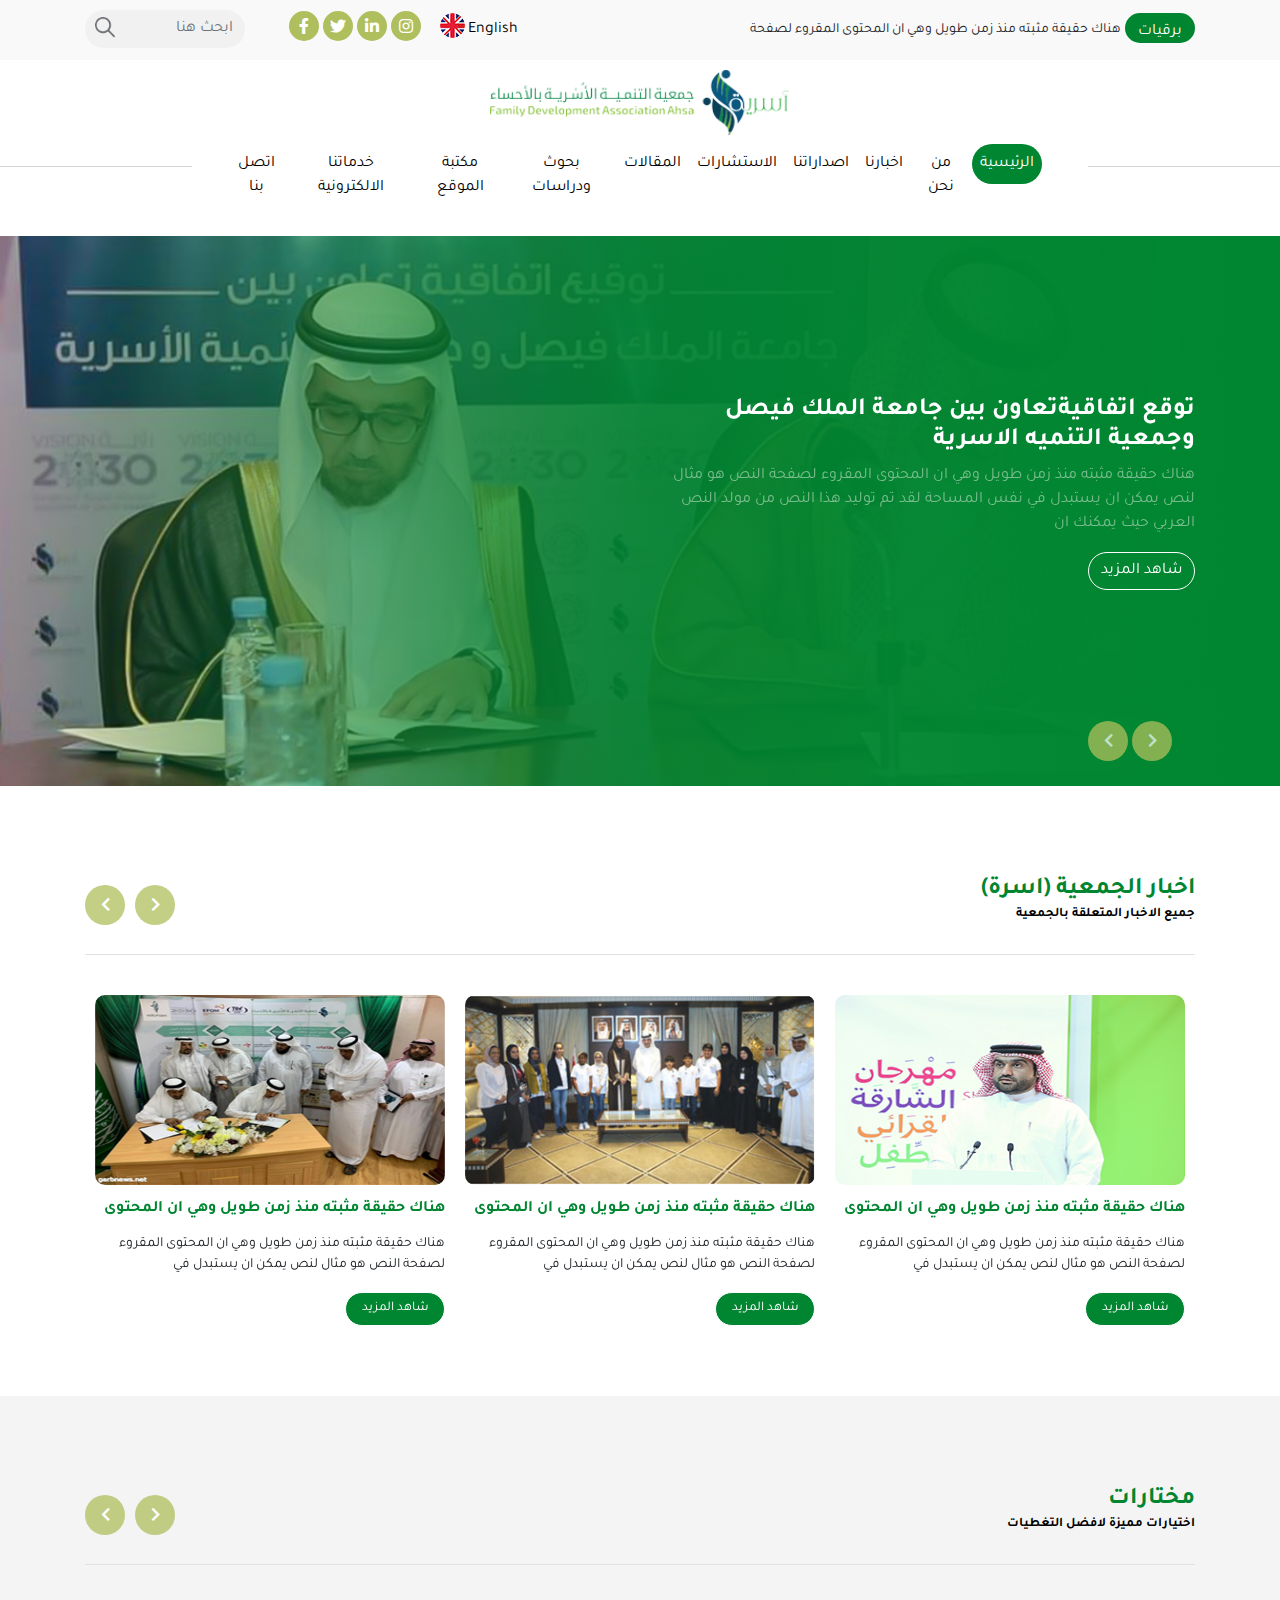
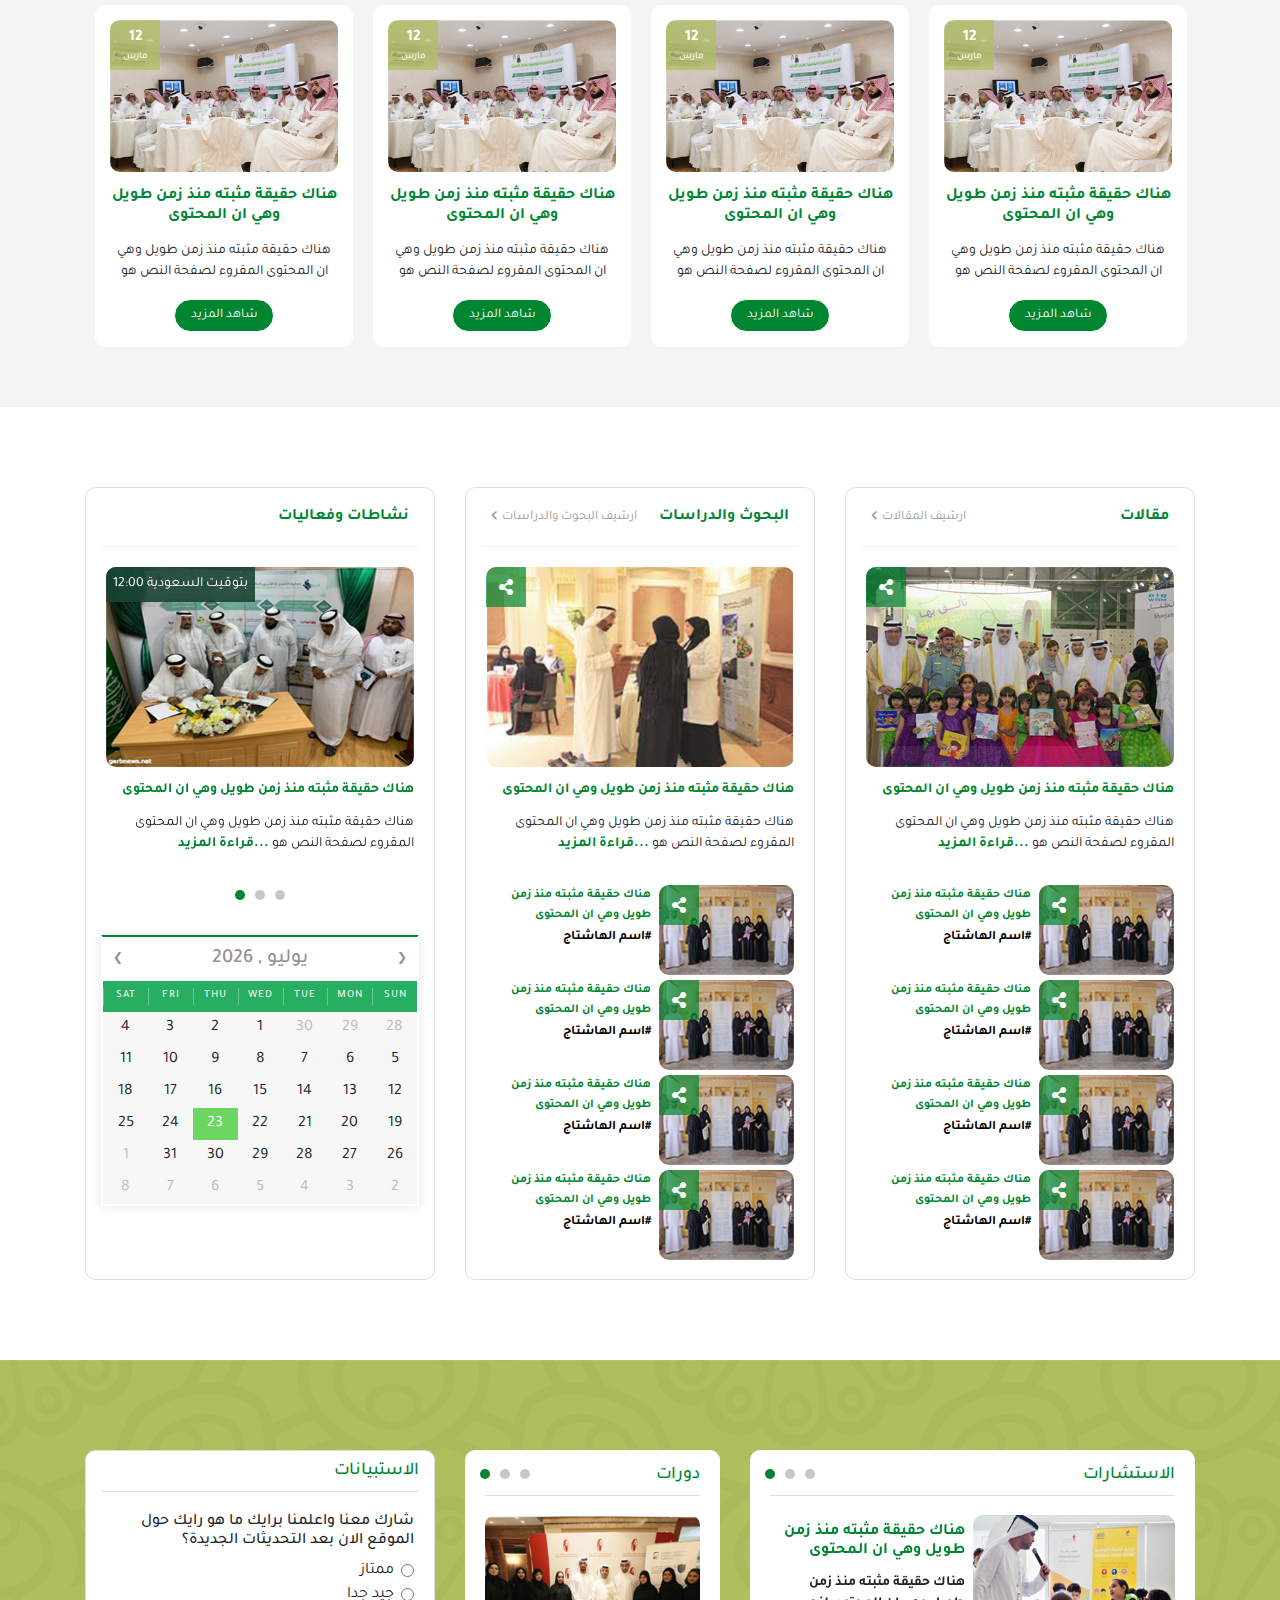
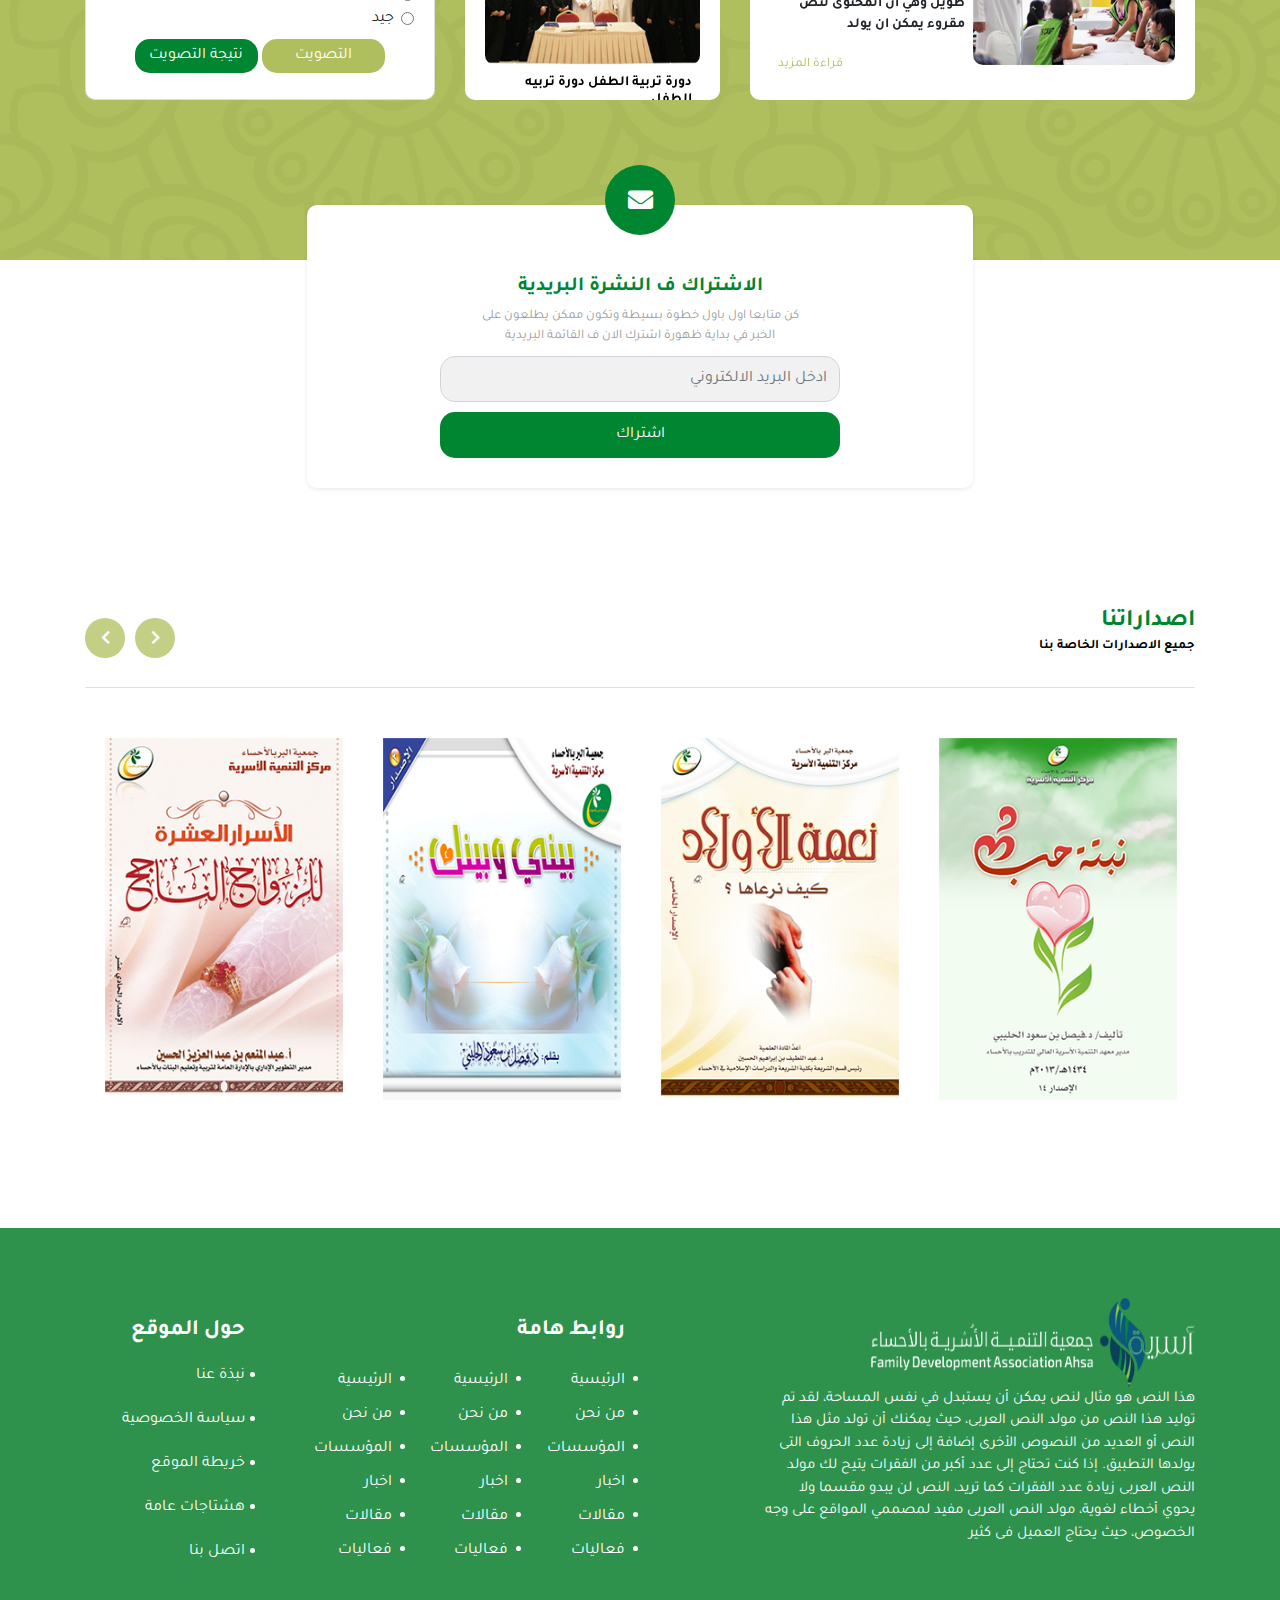
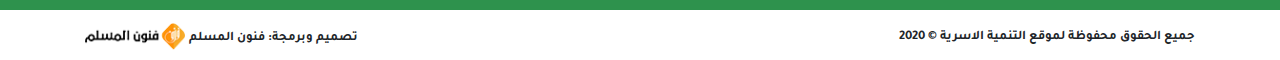
==== commit cd7ca0cd: "final" ====
--- a/index.html
+++ b/index.html
@@ -500,7 +500,7 @@
               <div class="itew-slider">
                 <div class="card-body">
                   <div class="img-share">
-                    <a href="#"><i class="fas fa-share-alt"></i></a>
+                    <span class="time">12:00 بتوقيت السعودية</span>
                     <img src="./assets/images/new3.png" alt="">
                   </div>
                   <h6><a href="#">هناك حقيقة مثبته منذ زمن طويل وهي ان المحتوى</a></h6>
@@ -511,7 +511,7 @@
               <div class="itew-slider">
                 <div class="card-body">
                   <div class="img-share">
-                    <a href="#"><i class="fas fa-share-alt"></i></a>
+                    <span class="time">12:00 بتوقيت السعودية</span>
                     <img src="./assets/images/new3.png" alt="">
                   </div>
                   <h6><a href="#">هناك حقيقة مثبته منذ زمن طويل وهي ان المحتوى</a></h6>
@@ -522,7 +522,7 @@
               <div class="itew-slider">
                 <div class="card-body">
                   <div class="img-share">
-                    <a href="#"><i class="fas fa-share-alt"></i></a>
+                    <span class="time">12:00 بتوقيت السعودية</span>
                     <img src="./assets/images/new3.png" alt="">
                   </div>
                   <h6><a href="#">هناك حقيقة مثبته منذ زمن طويل وهي ان المحتوى</a></h6>
--- a/assets/css/style.css
+++ b/assets/css/style.css
@@ -13,8 +13,7 @@
 
 body {
   direction: rtl;
-  font-family: "Tajawal", sans-serif;
-  height: 4000px; }
+  font-family: "Tajawal", sans-serif; }
 
 .clear {
   clear: both; }
@@ -382,6 +381,16 @@
       font-weight: bold; }
   .article .card-train .card-body {
     padding-bottom: 0; }
+  .article .card-train .training-slider .card-body {
+    position: relative; }
+    .article .card-train .training-slider .card-body .time {
+      position: absolute;
+      left: 0;
+      background-color: rgba(26, 68, 51, 0.9);
+      font-size: 14px;
+      padding: 7px;
+      color: #fff;
+      border-top-left-radius: 10px; }
   .article .card-train .training-slider .itew-slider:focus {
     outline: 0; }
   .article .card-train .training-slider .slick-dots {
@@ -590,14 +599,186 @@
       content: "\f054";
       font-size: 15px; }
 
+.path {
+  background-color: #008531;
+  color: #fff;
+  padding: 20px;
+  margin-top: 10px; }
+  .path .path-wrapper h6 {
+    font-weight: bold;
+    font-size: 25px; }
+  .path .path-wrapper a {
+    font-size: 15px;
+    color: #fff; }
+    .path .path-wrapper a::before {
+      content: "\f053";
+      font-size: 10px;
+      margin-left: 5px; }
+  .path .path-wrapper .first::before {
+    content: ""; }
+
+.contact-form {
+  margin-top: 60px;
+  margin-bottom: 50px; }
+  .contact-form .map-iframe iframe {
+    border-radius: 20px; }
+  .contact-form .my-contact-form {
+    box-shadow: -9px 10px 5px 0px rgba(0, 0, 0, 0.15);
+    background-color: #fff;
+    width: 100%;
+    padding: 40px;
+    border-radius: 20px;
+    margin-top: 40px;
+    position: absolute;
+    right: -100px; }
+    .contact-form .my-contact-form h5 {
+      color: #008531;
+      font-size: 30px;
+      font-weight: bold;
+      margin: 0; }
+    .contact-form .my-contact-form p {
+      font-weight: bold;
+      font-size: 12px; }
+    .contact-form .my-contact-form .form-group,
+    .contact-form .my-contact-form .btn-submit {
+      width: 70%;
+      margin: auto;
+      margin-top: 15px; }
+    .contact-form .my-contact-form .form-group .form-control {
+      border-radius: 10px; }
+      .contact-form .my-contact-form .form-group .form-control::placeholder {
+        font-size: 14px;
+        color: #888; }
+    .contact-form .my-contact-form .btn-submit .btn {
+      background-color: #008531;
+      border-radius: 20px;
+      width: 100%;
+      color: #fff; }
+
+.our-news-page {
+  margin-top: 40px; }
+  .our-news-page .card {
+    border: 0;
+    margin-top: 30px; }
+    .our-news-page .card img {
+      height: 190px;
+      margin: auto;
+      border-radius: 10px; }
+    .our-news-page .card h6 {
+      font-weight: bold;
+      margin: 15px 0px 15px 0px; }
+      .our-news-page .card h6:hover a {
+        color: #afbf5d;
+        text-decoration: none; }
+      .our-news-page .card h6 a {
+        color: #008531; }
+    .our-news-page .card p {
+      font-size: 14px; }
+    .our-news-page .card .btn {
+      color: #fff;
+      border: 1px solid #fff;
+      border-radius: 20px;
+      background-color: #008531;
+      font-size: 13px;
+      width: 100px; }
+  .our-news-page .pagination {
+    width: 20%;
+    margin: auto;
+    padding-left: 120px;
+    padding-top: 30px;
+    margin-bottom: 40px; }
+    .our-news-page .pagination .page-item {
+      text-align: center; }
+      .our-news-page .pagination .page-item .page-link {
+        background-color: transparent !important;
+        padding: 0 !important;
+        width: 30px;
+        height: 30px;
+        line-height: 35px;
+        border-radius: 50%;
+        color: #000;
+        margin-right: 5px;
+        border: 1px solid #008531; }
+    .our-news-page .pagination .active .page-link {
+      background-color: #008531 !important;
+      border: 1px solid #008531 !important;
+      color: #fff; }
+
+.training-page .card {
+  position: relative; }
+  .training-page .card .time {
+    position: absolute;
+    left: 0;
+    background-color: rgba(26, 68, 51, 0.9);
+    font-size: 14px;
+    padding: 7px;
+    color: #fff;
+    border-top-left-radius: 10px; }
+  .training-page .card p {
+    font-size: 14px;
+    margin-bottom: 30px; }
+    .training-page .card p .read-more {
+      color: #008531;
+      font-weight: bold; }
+
+.our-choses-page .card {
+  border: 1px solid #f1f1f1;
+  border-radius: 10px;
+  padding: 15px; }
+  .our-choses-page .card .img-date {
+    position: relative;
+    width: 100%; }
+  .our-choses-page .card .date {
+    position: absolute;
+    display: inline-block;
+    width: 50px;
+    height: 50px;
+    font-weight: bold;
+    padding-top: 6px;
+    left: 0;
+    color: #fff;
+    border-top-left-radius: 10px;
+    background-color: rgba(175, 191, 93, 0.7); }
+    .our-choses-page .card .date p {
+      font-size: 10px;
+      font-weight: normal; }
+  .our-choses-page .card img {
+    border-radius: 10px; }
+  .our-choses-page .card h6 {
+    color: #068936;
+    font-weight: bold;
+    margin: 15px 0px 15px 0px; }
+    .our-choses-page .card h6:hover a {
+      color: #afbf5d;
+      text-decoration: none; }
+    .our-choses-page .card h6 a {
+      color: #008531; }
+  .our-choses-page .card p {
+    font-size: 14px; }
+  .our-choses-page .card .btn {
+    color: #fff;
+    border: 1px solid #fff;
+    border-radius: 20px;
+    background-color: #008531;
+    font-size: 13px;
+    width: 100px; }
+
+.article-page .time {
+  background-color: rgba(0, 133, 49, 0.7) !important;
+  padding: 0 !important;
+  width: 40px;
+  height: 40px;
+  line-height: 40px;
+  text-align: center; }
+
 footer {
-  background-color: #2E924D;
+  background-color: #2e924d;
   margin-top: 40px;
   padding-top: 70px;
   padding-bottom: 30px; }
   footer ul li {
     margin-top: 10px;
-    transition: .5s; }
+    transition: 0.5s; }
     footer ul li::before {
       content: "";
       width: 5px;
@@ -666,6 +847,97 @@
     .copy .funun-logo img {
       width: 100px; }
 
+.our-versions-page .versions .item-slider .card {
+  height: auto !important; }
+.our-versions-page .pagination .page-item .page-link {
+  line-height: 30px !important; }
+.our-versions-page .all-versions .section-header {
+  margin-top: 0;
+  margin-bottom: 40px; }
+.our-versions-page .all-versions .all-version-row {
+  padding-top: 60px;
+  border-top: 1px solid #f1f1f1; }
+.our-versions-page .all-versions .card {
+  border: 0;
+  margin: 10px; }
+  .our-versions-page .all-versions .card img {
+    height: 370px; }
+.our-versions-page .training-links {
+  border: 1px solid #f1f1f1;
+  padding: 10px;
+  border-radius: 10px;
+  margin-top: -40px; }
+  .our-versions-page .training-links h5 {
+    color: #008531;
+    border-bottom: 1px solid #f1f1f1;
+    padding: 10px; }
+  .our-versions-page .training-links .ul-links li {
+    border-bottom: 1px solid #f1f1f1;
+    padding: 10px;
+    transition: 0.5s; }
+    .our-versions-page .training-links .ul-links li:before {
+      content: "\f0d9";
+      color: #888;
+      font-size: 14px;
+      margin-left: 5px; }
+    .our-versions-page .training-links .ul-links li a {
+      color: #000;
+      text-decoration: none; }
+    .our-versions-page .training-links .ul-links li:hover {
+      transform: translateX(-4px); }
+  .our-versions-page .training-links .ul-links li:last-child {
+    border-bottom: 0; }
+.our-versions-page .images-div img {
+  margin: 3px;
+  height: 75px; }
+
+.article-pic {
+  margin: 50px; }
+  .article-pic img {
+    height: 450px;
+    border-radius: 15px; }
+
+.article-option {
+  margin-top: 20px;
+  margin-bottom: 80px; }
+  .article-option .share {
+    background-color: #20c9e4;
+    color: #fff;
+    padding: 10px;
+    position: relative;
+    margin-left: 30px; }
+    .article-option .share::after {
+      position: absolute;
+      content: "\f0d9";
+      color: #20c9e4;
+      left: -10px;
+      font-size: 30px;
+      top: 1px; }
+  .article-option .options .icon {
+    padding: 8px;
+    color: #fff;
+    text-decoration: none; }
+    .article-option .options .icon i {
+      border-left: 1px solid #fff;
+      margin-left: 10px;
+      padding-left: 10px; }
+    .article-option .options .icon span {
+      font-size: 12px;
+      padding-left: 10px; }
+  .article-option .options .plus-icon {
+    border: 1px solid #f1f1f1;
+    background-color: #fff;
+    padding: 8px;
+    margin-right: 10px; }
+  .article-option .options .facebook-icon {
+    background-color: #3a559f; }
+  .article-option .options .twitter-icon {
+    background-color: #52acf1; }
+  .article-option .options .linkedin-icon {
+    background-color: #0084b1; }
+  .article-option .options .whatsapp-icon {
+    background-color: #1bd741; }
+
 @media (max-width: 1024px) {
   .top-header .social-search .social i {
     width: 25px;
@@ -721,7 +993,33 @@
       width: 90%; }
 
   .copy .funun-logo {
-    text-align: right; } }
+    text-align: right; }
+
+  .contact-form .my-contact-form {
+    box-shadow: 0 0.5rem 1rem rgba(0, 0, 0, 0.15);
+    position: unset; }
+    .contact-form .my-contact-form .form-group,
+    .contact-form .my-contact-form .btn-submit {
+      width: 100%; }
+
+  .our-news-page .pagination {
+    width: 35% !important; }
+
+  .our-versions-page .training-links {
+    margin-top: 0px; }
+  .our-versions-page .images-div {
+    margin-top: 10px; }
+    .our-versions-page .images-div img {
+      width: 40%;
+      float: right;
+      margin: 3px;
+      height: 75px; }
+
+  .article-pic {
+    margin: 50px; }
+    .article-pic img {
+      height: 400px;
+      border-radius: 15px; } }
 @media (max-width: 524px) {
   .top-header .social-search .txt-lf {
     text-align: right !important; }
@@ -734,8 +1032,36 @@
   footer .logo p {
     color: #fff;
     font-size: 15px;
-    max-width: 100%; } }
-.header-slider .my-slider-wrapper .slick-prev::before, .header-slider .my-slider-wrapper .slick-next::before, .family-news .news-slider .slick-prev::before, .family-news .news-slider .slick-next::before, .choses .choses-slider .slick-prev::before, .choses .choses-slider .slick-next::before, .article .card .card-header .archive::after, .our-versions .slick-prev::before, .our-versions .slick-next::before {
+    max-width: 100%; }
+
+  .our-news-page .pagination {
+    width: 50% !important; }
+
+  .our-versions-page .images-div img {
+    width: 80%; }
+
+  .article-option .share {
+    display: inline-block;
+    margin-bottom: 20px; }
+    .article-option .share:after {
+      content: "\f0d7";
+      left: 24px;
+      top: 25px; }
+  .article-option .options {
+    display: block; }
+    .article-option .options .icon {
+      display: block;
+      margin-top: 10px; }
+    .article-option .options .plus-icon {
+      display: inline-block;
+      margin-top: 10px; }
+
+  .article-pic {
+    margin: 50px; }
+    .article-pic img {
+      height: 250px;
+      border-radius: 15px; } }
+.header-slider .my-slider-wrapper .slick-prev::before, .header-slider .my-slider-wrapper .slick-next::before, .family-news .news-slider .slick-prev::before, .family-news .news-slider .slick-next::before, .choses .choses-slider .slick-prev::before, .choses .choses-slider .slick-next::before, .article .card .card-header .archive::after, .our-versions .slick-prev::before, .our-versions .slick-next::before, .path .path-wrapper a::before, .our-versions-page .training-links .ul-links li:before, .article-option .share::after {
   font-family: "Font Awesome 5 Free";
   font-weight: 900; }
 
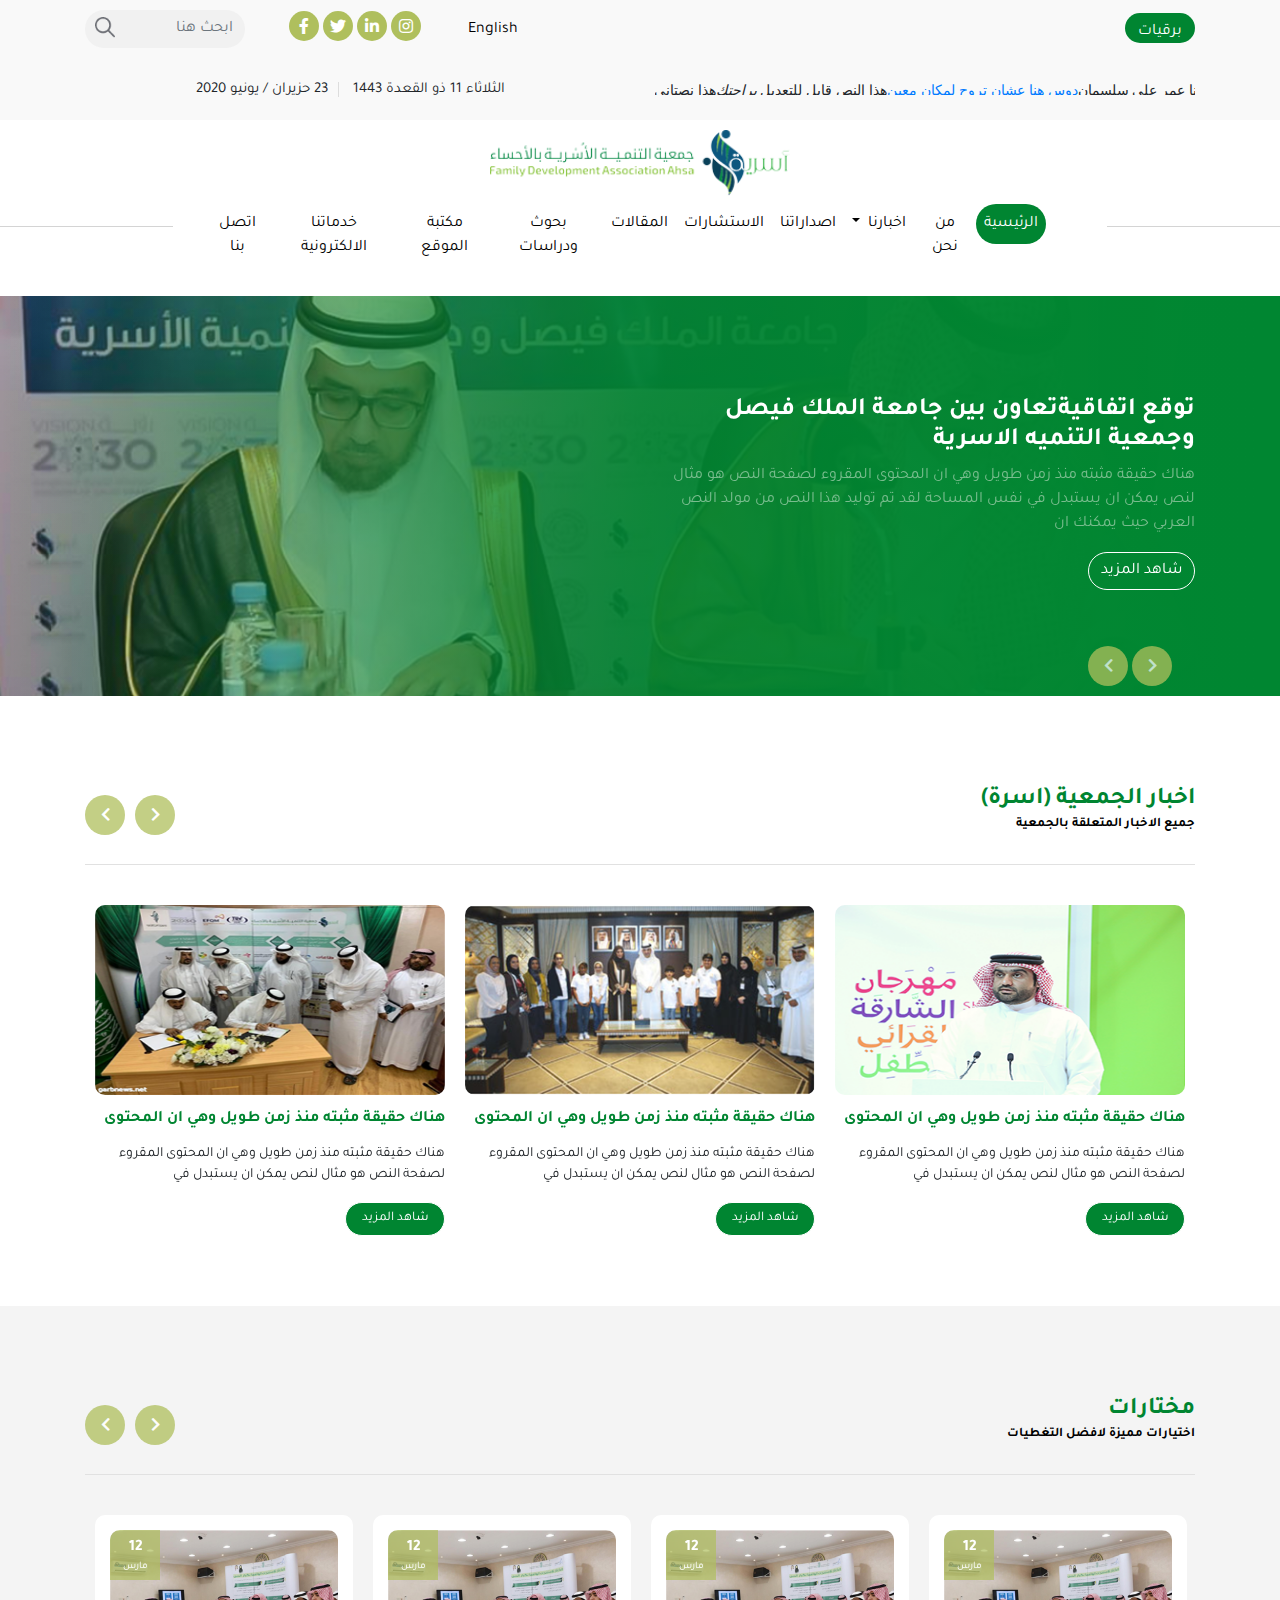
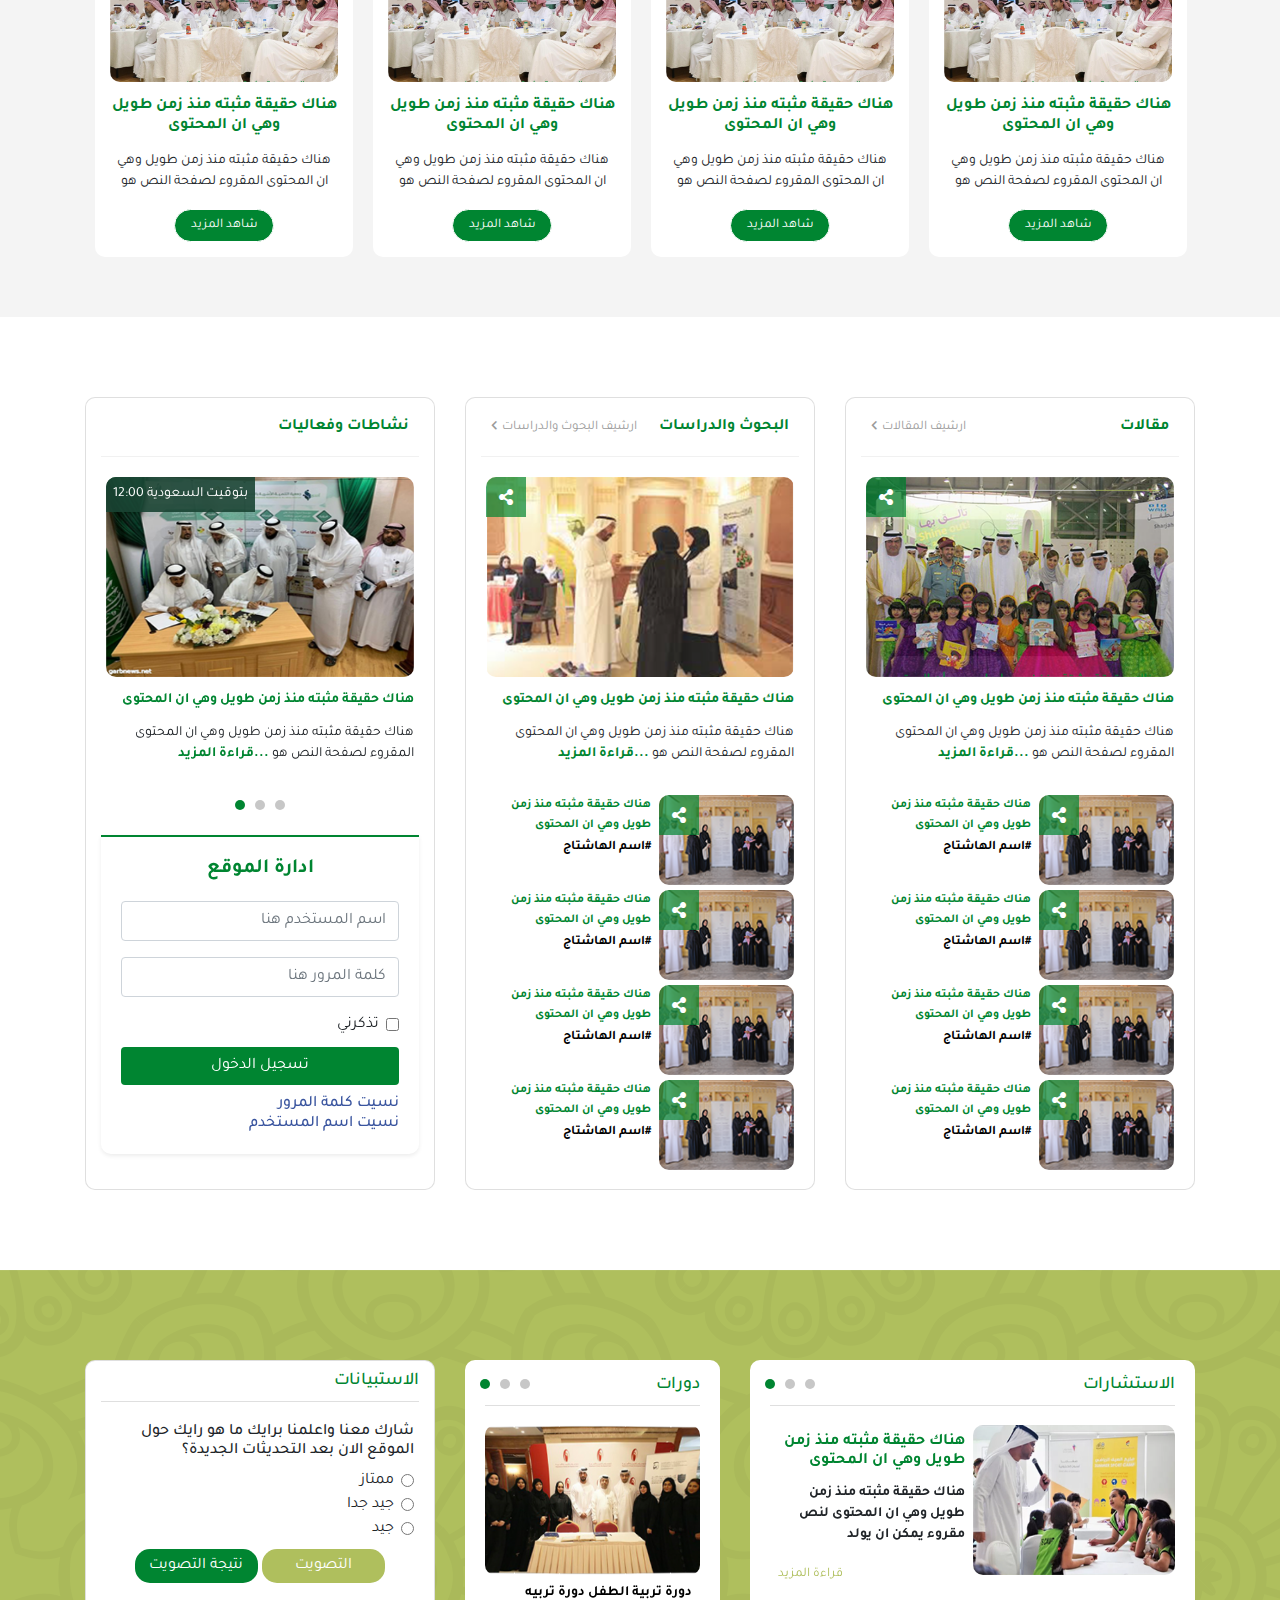
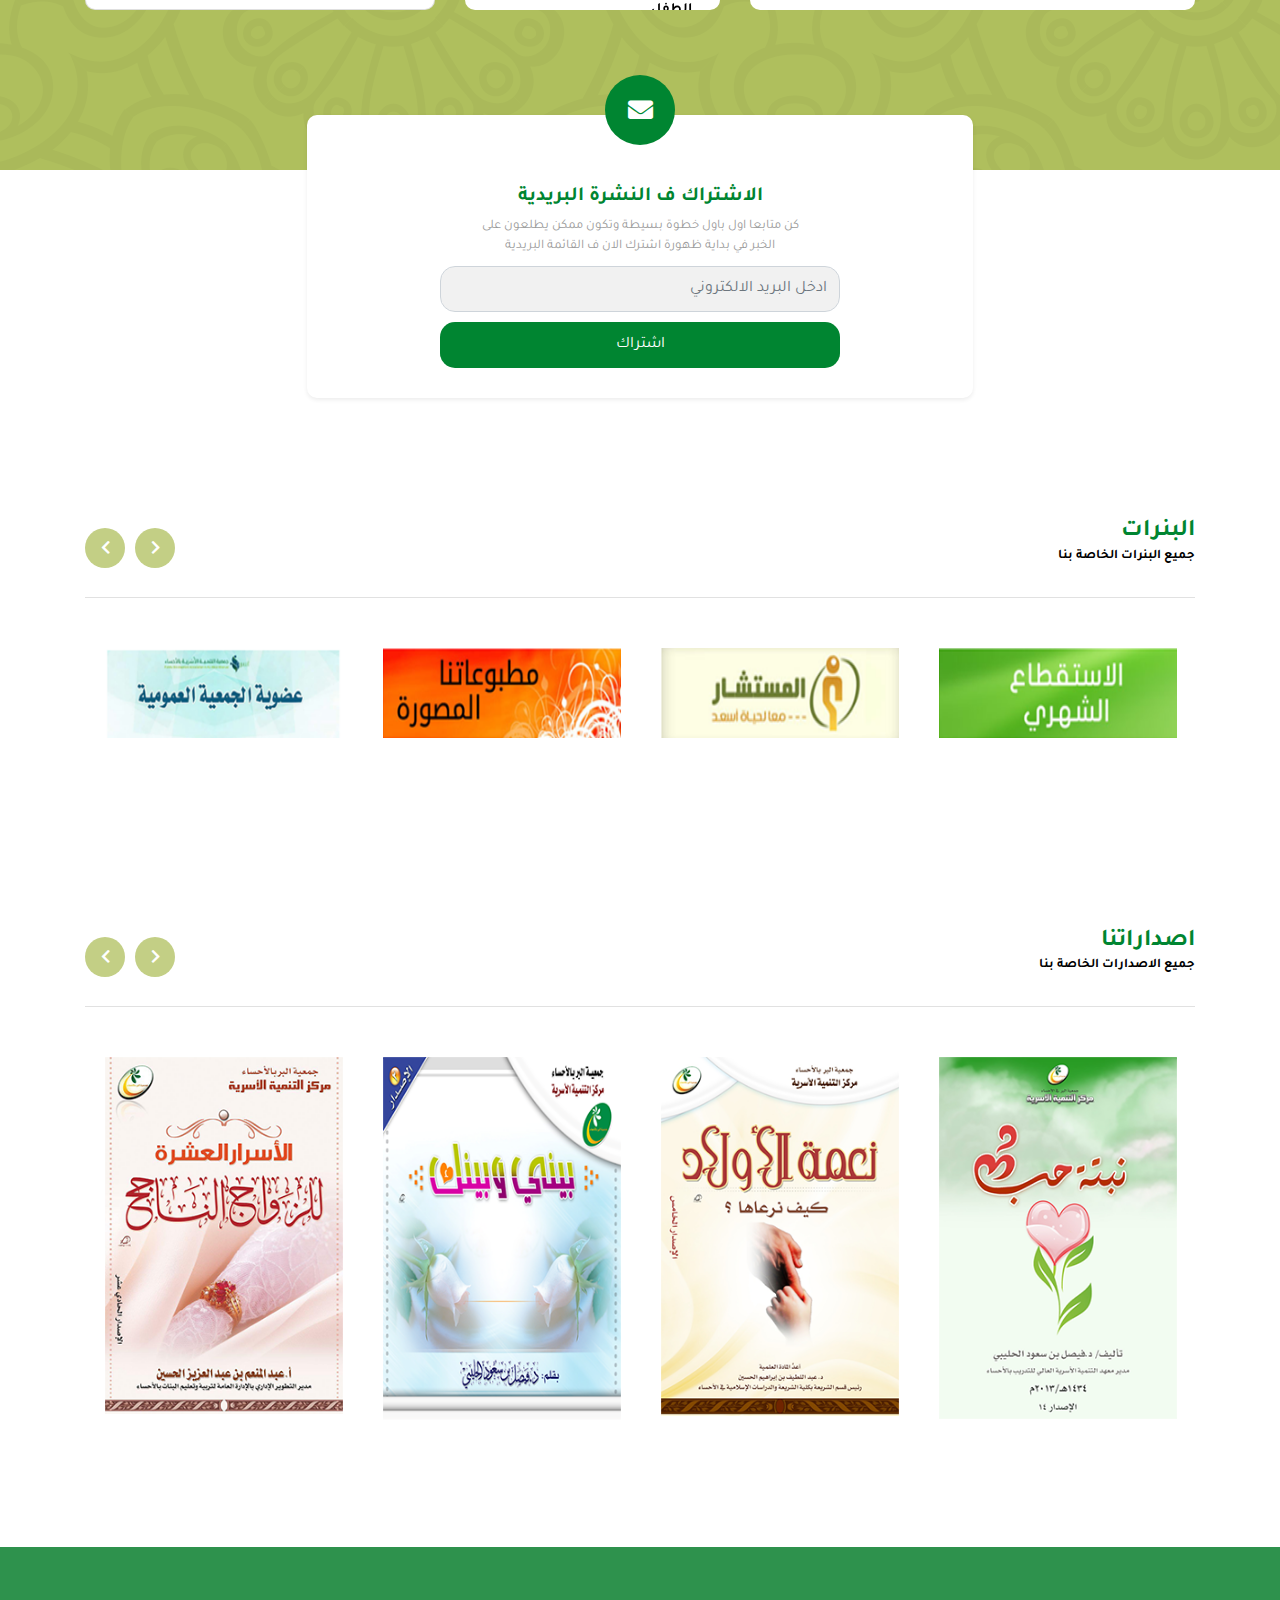
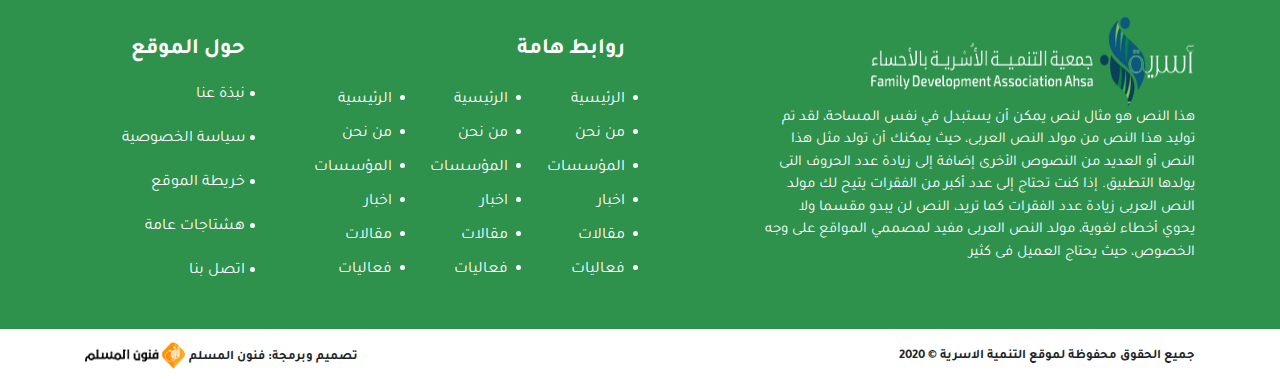
==== commit 9b414868: "second" ====
--- a/index.html
+++ b/index.html
@@ -9,8 +9,8 @@
   <link rel="stylesheet" href="https://cdnjs.cloudflare.com/ajax/libs/font-awesome/5.13.0/css/all.min.css" />
   <link rel="stylesheet" href="./assets/css/slick.css">
   <link rel="stylesheet" href="./assets/css/slick-theme.css">
-  <link rel="stylesheet" href="./assets/css/javascript-calendar.css">
   <link rel="stylesheet" href="./assets/css/jquery.fancybox.min.css">
+  <link rel="stylesheet" href="./assets/css/jquery.jConveyorTicker.min.css">
   <link rel="stylesheet" href="./assets/css/style.css">
   <title>Document</title>
 </head>
@@ -24,7 +24,24 @@
         <div class="col-sm-12 col-md-6 col-lg-6">
           <div class="parqyat">
             <button class="btn">برقيات</button>
-            <span>هناك حقيقة مثبته منذ زمن طويل وهي ان المحتوى المقروء لصفحة </span>
+            <div class="js-conveyor-1">
+              <ul>
+                <li>
+                  <span>انا عمر علي سلسمان</span>
+                </li>
+                <li>
+                  <a href="https://duckduckgo.com/">
+                    <span>دوس هنا عشان تروح لمكان معين</span>
+                  </a>
+                </li>
+                <li>
+                  <span>هذا النص قابل للتعديل <em>براحتك</em></span>
+                </li>
+                <li>
+                  <span>هذا نصتاني خالص</span>
+                </li>
+              </ul>
+            </div>
           </div>
         </div>
         <div class="col-sm-12 col-md-6 col-lg-6">
@@ -33,7 +50,6 @@
               <div class="col-md-6 col-lg-4 txt-lf">
                 <a href="#" class="eng">
                   <span>English</span>
-                  <img src="./assets/images/usa.png" alt="">
                 </a>
               </div>
               <div class="col-md-6 col-lg-4">
@@ -49,6 +65,12 @@
                   <img src="./assets/images/search.png" alt="">
                   <input type="text" name="" id="" class="form-control" placeholder="ابحث هنا">
                 </form>
+              </div>
+              <div class="col-sm-12 col-lg-12">
+                <div class="dates">
+                  <span>الثلاثاء 11 ذو القعدة 1443</span>
+                  <span>23 حزيران / يونيو 2020</span>
+                </div>
               </div>
             </div>
           </div>
@@ -88,8 +110,18 @@
           <li class="nav-item">
             <a class="nav-link" href="#">من نحن</a>
           </li>
-          <li class="nav-item">
-            <a class="nav-link" href="#">اخبارنا</a>
+          <li class="nav-item dropdown">
+            <a class="nav-link dropdown-toggle" href="#" id="navbarDropdown" role="button" data-toggle="dropdown" aria-haspopup="true" aria-expanded="false">
+              اخبارنا
+            </a>
+            <div class="dropdown-menu" aria-labelledby="navbarDropdown">
+              <a class="dropdown-item" href="#">جديد اخبارنا</a>
+              <a class="dropdown-item" href="#">اخبار فروعنا</a>
+              <a class="dropdown-item" href="#">برقيات اسرية</a>
+              <a class="dropdown-item" href="#">اخبار مصورة</a>
+              <a class="dropdown-item" href="#">تطبيقات صحفيه</a>
+              <a class="dropdown-item" href="#">اخبار اسرية</a>
+            </div>
           </li>
           <li class="nav-item">
             <a class="nav-link disabled" href="#">اصداراتنا</a>
@@ -531,33 +563,48 @@
                 </div>
               </div>
             </div>
-            <div class="container">
-              <div class="icalendar">
-                <div class="icalendar__month">
-                  <div class="icalendar__prev" onclick="moveDate('prev')">
-                    <span>&#10094</span>
-                  </div>
-                  <div class="icalendar__current-"><a href="https://www.jqueryscript.net/time-clock/"></a>
-                    <h2 id="icalendarMonth"></h2>
-                    <div>
-                      <div id="icalendarDateStr"></div>
-                    </div>
-                  </div>
-                  <div class="icalendar__next" onclick="moveDate('next')">
-                    <span>&#10095</span>
-                  </div>
-                </div>
-                <div class="icalendar__week-days">
-                  <!-- Localize names of the days of the week -->
-                  <div>Sun</div>
-                  <div>Mon</div>
-                  <div>Tue</div>
-                  <div>Wed</div>
-                  <div>Thu</div>
-                  <div>Fri</div>
-                  <div>Sat</div>
-                </div>
-                <div class="icalendar__days"></div>
+            <div class="login-form">
+              <div class="container">
+                <div class="row">
+                  <div class="col-sm-12 col-lg-12">
+                    <div class="my-login-form">
+                      <h5 class="head">ادارة الموقع</h5>
+                      <form action="">
+                        <div class="row">
+                          <div class="col-sm-12 col-lg-12">
+                            <div class="form-group">
+                              <input type="text" class="form-control" id="exampleInputEmail1" aria-describedby="emailHelp" placeholder="اسم المستخدم هنا">
+                            </div>
+                          </div>
+                          <div class="col-sm-12 col-lg-12">
+                            <div class="form-group">
+                              <input type="password" class="form-control" id="exampleInputPassword" aria-describedby="emailHelp" placeholder="كلمة المرور هنا">
+                            </div>
+                          </div>
+                          <div class="col-sm-12 col-lg-12">
+                            <div class="form-check">
+                              <input class="form-check-input" type="checkbox" value="" id="defaultCheck1">
+                              <label class="form-check-label" for="defaultCheck1">
+                                تذكرني
+                              </label>
+                            </div>
+                          </div>
+                          <div class="col-sm-12 col-lg-12">
+                            <div class="btn-submit">
+                              <button type="submit" class="btn btn-block">تسجيل الدخول</button>
+                            </div>
+                          </div>
+                          <div class="col-sm-12 col-lg-12">
+                            <div class="forget">
+                              <h6><a href="">نسيت كلمة المرور</a></h6>
+                              <h6><a href="">نسيت اسم المستخدم</a></h6>
+                            </div>
+                          </div>
+                        </div>
+                      </form>
+                    </div>
+                  </div>
+                </div>
               </div>
             </div>
           </div>
@@ -812,6 +859,54 @@
     </div>
   </div>
   <!-- end subscribe -->
+
+   <!-- start banners -->
+   <div class="our-versions choses baners">
+    <div class="container">
+      <div class="section-header">
+        <h6>البنرات</h6>
+        <p>جميع البنرات الخاصة بنا</p>
+      </div>
+      <div class="versions-slider" dir="ltr">
+        <div class="item-slider">
+          <div class="card">
+            <a href="">
+              <img  src="./assets/images/tr1.png" alt="">
+            </a>
+          </div>
+        </div>
+        <div class="item-slider">
+          <div class="card">
+            <a href="">
+              <img  src="./assets/images/tr2.png" alt="">
+            </a>
+          </div>
+        </div>
+        <div class="item-slider">
+          <div class="card">
+            <a href="">
+              <img  src="./assets/images/tr3.png" alt="">
+            </a>
+          </div>
+        </div>
+        <div class="item-slider">
+          <div class="card">
+            <a href="">
+              <img  src="./assets/images/tr4.png" alt="">
+            </a>
+          </div>
+        </div>
+        <div class="item-slider">
+          <div class="card">
+            <a href="">
+              <img  src="./assets/images/tr1.png" alt="">
+            </a>
+          </div>
+        </div>
+      </div>
+    </div>
+  </div>
+  <!-- end baners -->
 
   <!-- start our versions -->
   <div class="our-versions choses">
@@ -947,8 +1042,9 @@
   <script src="./assets/js/bootstrap.min.js"></script>
   <script src="https://unpkg.com/aos@next/dist/aos.js"></script>
   <script src="./assets/js/slick.min.js"></script>
-  <script src="./assets/js/javascript-calendar.js"></script>
+  <!-- <script src="./assets/js/javascript-calendar.js"></script> -->
   <script src="./assets/js/jquery.fancybox.min.js"></script>
+  <script src="./assets/js/jquery.jConveyorTicker.min.js"></script>
   <script src="./assets/js/main.js"></script>
 </body>
 
--- a/assets/css/style.css
+++ b/assets/css/style.css
@@ -1,522 +1,712 @@
+@charset "UTF-8";
 @import "https://fonts.googleapis.com/css2?family=Tajawal&display=swap";
 @font-face {
   font-family: myFont;
-  src: url("../fonts/DINNextLTArabic-Regular.ttf"); }
+  src: url("../fonts/DINNextLTArabic-Regular.ttf");
+}
 input:focus,
 select:focus,
 textarea:focus {
   outline: 0 !important;
-  box-shadow: none !important; }
+  box-shadow: none !important;
+}
 
 button:focus {
-  outline: 0; }
+  outline: 0;
+}
 
 body {
   direction: rtl;
-  font-family: "Tajawal", sans-serif; }
+  font-family: "Tajawal", sans-serif;
+}
 
 .clear {
-  clear: both; }
+  clear: both;
+}
 
 img {
   max-width: 100%;
-  width: 100%; }
+  width: 100%;
+}
+
+.login-form .my-login-form {
+  background-color: #fff;
+  padding: 20px;
+  margin-top: 10px;
+  border-radius: 10px;
+  border-top-left-radius: 0;
+  border-top-right-radius: 0;
+  box-shadow: 0 0.125rem 0.25rem rgba(0, 0, 0, 0.075);
+  border-top: 2px solid #008531;
+}
+.login-form .head {
+  text-align: center;
+  color: #008531;
+  font-size: 20px;
+  margin-bottom: 20px;
+  font-weight: bold;
+}
+.login-form .form-control {
+  height: 40px;
+}
+.login-form .btn-submit {
+  margin-top: 10px;
+  margin-bottom: 10px;
+}
+.login-form .btn-submit .btn {
+  background-color: #008531;
+  color: #fff;
+}
+.login-form .forget h6 {
+  margin: 0;
+}
+.login-form .forget h6 a {
+  color: #3a559f;
+}
 
 .top-header {
-  height: 60px;
+  height: auto;
   background-color: #f9f9f9;
-  line-height: 60px; }
-  .top-header .parqyat {
-    text-align: right; }
-    .top-header .parqyat .btn {
-      background-color: #008531;
-      border-radius: 40px;
-      color: #fff;
-      height: 30px;
-      width: 70px; }
-    .top-header .parqyat span {
-      font-size: 14px; }
-  .top-header .social-search {
-    text-align: center; }
-    .top-header .social-search i {
-      width: 30px;
-      height: 30px;
-      line-height: 30px;
-      text-align: center;
-      background-color: #afbf5d;
-      color: #fff;
-      border-radius: 50%; }
-  .top-header .txt-lf {
-    text-align: left; }
-  .top-header .eng {
-    color: #000;
-    text-decoration: none; }
-    .top-header .eng span {
-      margin-left: 3px; }
-    .top-header .eng img {
-      position: absolute;
-      border-radius: 50%;
-      width: 25px;
-      height: 25px;
-      top: 13px; }
-  .top-header .search-input {
-    position: relative; }
-    .top-header .search-input img {
-      width: 20px;
-      position: absolute;
-      left: 10px;
-      top: 7px;
-      opacity: 0.7; }
-    .top-header .search-input .form-control {
-      margin-top: 10px;
-      background: #f1f1f1;
-      border: 0;
-      border-radius: 40px; }
+  line-height: 60px;
+}
+.top-header .parqyat {
+  text-align: right;
+}
+.top-header .parqyat .btn {
+  background-color: #008531;
+  border-radius: 40px;
+  color: #fff;
+  height: 30px;
+  width: 70px;
+}
+.top-header .parqyat span {
+  font-size: 14px;
+}
+.top-header .social-search {
+  text-align: center;
+}
+.top-header .social-search i {
+  width: 30px;
+  height: 30px;
+  line-height: 30px;
+  text-align: center;
+  background-color: #afbf5d;
+  color: #fff;
+  border-radius: 50%;
+}
+.top-header .txt-lf {
+  text-align: left;
+}
+.top-header .eng {
+  color: #000;
+  text-decoration: none;
+}
+.top-header .eng span {
+  margin-left: 3px;
+}
+.top-header .eng img {
+  position: absolute;
+  border-radius: 50%;
+  width: 25px;
+  height: 25px;
+  top: 13px;
+}
+.top-header .search-input {
+  position: relative;
+}
+.top-header .search-input img {
+  width: 20px;
+  position: absolute;
+  left: 10px;
+  top: 7px;
+  opacity: 0.7;
+}
+.top-header .search-input .form-control {
+  margin-top: 10px;
+  background: #f1f1f1;
+  border: 0;
+  border-radius: 40px;
+}
+.top-header .dates {
+  text-align: center;
+}
+.top-header .dates span {
+  font-size: 15px;
+  border-right: 1px solid #DDD;
+  padding-right: 10px;
+}
+.top-header .dates span:first-child {
+  padding-left: 10px;
+  border-right: 0;
+}
 
 .logo {
-  text-align: center; }
-  .logo .logo-img img {
-    width: 300px;
-    margin-top: 10px;
-    height: 66px; }
+  text-align: center;
+}
+.logo .logo-img img {
+  width: 300px;
+  margin-top: 10px;
+  height: 66px;
+}
 
 hr {
   position: absolute;
-  top: 150px;
+  top: 210px;
   width: 100%;
-  background-color: #ececec; }
+  background-color: #ececec;
+}
 
 .navbar {
   text-align: center;
-  width: 70%;
+  width: 73%;
   margin: auto;
-  background-color: #fff; }
-  .navbar .navbar-nav {
-    margin-right: 15px; }
-    .navbar .navbar-nav .nav-item .nav-link {
-      color: #000; }
-    .navbar .navbar-nav .active .nav-link {
-      background-color: #008531;
-      color: #fff;
-      border-radius: 20px; }
+  background-color: #fff;
+}
+.navbar .navbar-nav {
+  margin-right: 30px;
+}
+.navbar .navbar-nav .nav-item .nav-link {
+  color: #000;
+}
+.navbar .navbar-nav .active .nav-link {
+  background-color: #008531;
+  color: #fff;
+  border-radius: 20px;
+}
 
 .header-slider .my-slider-wrapper {
   overflow: hidden;
-  margin-top: 20px; }
-  .header-slider .my-slider-wrapper .slider-item {
-    background-size: cover;
-    background-position: left;
-    height: 550px;
-    position: relative; }
-    .header-slider .my-slider-wrapper .slider-item::after {
-      position: absolute;
-      content: "";
-      width: 100%;
-      height: 100%;
-      left: 0;
-      bottom: 0;
-      top: 0;
-      right: 0;
-      background-image: linear-gradient(to right, rgba(0, 134, 49, 0), rgba(0, 134, 49, 0.8), #008631); }
-    .header-slider .my-slider-wrapper .slider-item::before {
-      position: absolute;
-      content: "";
-      width: 100%;
-      height: 100%;
-      bottom: 0;
-      top: 0;
-      right: 0;
-      background-image: linear-gradient(to right, rgba(0, 134, 49, 0), #008631);
-      color: #008631; }
-    .header-slider .my-slider-wrapper .slider-item .slider-caption {
-      position: relative;
-      color: #fff;
-      z-index: 2;
-      padding-top: 160px; }
-      .header-slider .my-slider-wrapper .slider-item .slider-caption h5 {
-        display: inline-block;
-        max-width: 50%;
-        font-size: 25px;
-        font-weight: bold; }
-      .header-slider .my-slider-wrapper .slider-item .slider-caption p {
-        display: inline-block;
-        max-width: 50%;
-        font-size: 16px;
-        color: #78bc8d; }
-      .header-slider .my-slider-wrapper .slider-item .slider-caption .btn {
-        color: #fff;
-        border: 1px solid #fff;
-        border-radius: 20px; }
-  .header-slider .my-slider-wrapper .slick-prev {
-    left: 85%;
-    top: 90%;
-    z-index: 99; }
-    .header-slider .my-slider-wrapper .slick-prev::before {
-      content: "\f053";
-      font-size: 15px; }
-  .header-slider .my-slider-wrapper .slick-next {
-    right: 10%;
-    top: 90%;
-    bottom: 0; }
-    .header-slider .my-slider-wrapper .slick-next::before {
-      content: "\f054";
-      font-size: 15px; }
+  margin-top: 20px;
+}
+.header-slider .my-slider-wrapper .slider-item {
+  background-size: cover;
+  background-position: left;
+  height: 400px;
+  position: relative;
+}
+.header-slider .my-slider-wrapper .slider-item::after {
+  position: absolute;
+  content: "";
+  width: 100%;
+  height: 100%;
+  left: 0;
+  bottom: 0;
+  top: 0;
+  right: 0;
+  background-image: linear-gradient(to right, rgba(0, 134, 49, 0), rgba(0, 134, 49, 0.8), #008631);
+}
+.header-slider .my-slider-wrapper .slider-item::before {
+  position: absolute;
+  content: "";
+  width: 100%;
+  height: 100%;
+  bottom: 0;
+  top: 0;
+  right: 0;
+  background-image: linear-gradient(to right, rgba(0, 134, 49, 0), #008631);
+  color: #008631;
+}
+.header-slider .my-slider-wrapper .slider-item .slider-caption {
+  position: relative;
+  color: #fff;
+  z-index: 2;
+  padding-top: 100px;
+}
+.header-slider .my-slider-wrapper .slider-item .slider-caption h5 {
+  display: inline-block;
+  max-width: 50%;
+  font-size: 25px;
+  font-weight: bold;
+}
+.header-slider .my-slider-wrapper .slider-item .slider-caption p {
+  display: inline-block;
+  max-width: 50%;
+  font-size: 16px;
+  color: #78bc8d;
+}
+.header-slider .my-slider-wrapper .slider-item .slider-caption .btn {
+  color: #fff;
+  border: 1px solid #fff;
+  border-radius: 20px;
+}
+.header-slider .my-slider-wrapper .slick-prev {
+  left: 85%;
+  top: 90%;
+  z-index: 99;
+}
+.header-slider .my-slider-wrapper .slick-prev::before {
+  content: "";
+  font-size: 15px;
+}
+.header-slider .my-slider-wrapper .slick-next {
+  right: 10%;
+  top: 90%;
+  bottom: 0;
+}
+.header-slider .my-slider-wrapper .slick-next::before {
+  content: "";
+  font-size: 15px;
+}
 
 .family-news {
-  padding-top: 90px; }
-  .family-news .section-header h6,
-  .family-news .section-header p {
-    margin: 0;
-    padding: 0; }
-  .family-news .section-header h6 {
-    color: #008531;
-    font-weight: bold;
-    font-size: 24px; }
-  .family-news .section-header p {
-    font-size: 13px;
-    color: #000;
-    font-weight: bold; }
-  .family-news .news-slider {
-    margin-top: 30px;
-    border-top: 1px solid #e1e1e1; }
-    .family-news .news-slider .item-slider {
-      padding: 10px;
-      padding-top: 40px; }
-      .family-news .news-slider .item-slider:focus {
-        outline: 0; }
-      .family-news .news-slider .item-slider .card {
-        border: 0; }
-        .family-news .news-slider .item-slider .card img {
-          height: 190px;
-          margin: auto;
-          border-radius: 10px; }
-        .family-news .news-slider .item-slider .card h6 {
-          font-weight: bold;
-          margin: 15px 0px 15px 0px; }
-          .family-news .news-slider .item-slider .card h6:hover a {
-            color: #afbf5d;
-            text-decoration: none; }
-          .family-news .news-slider .item-slider .card h6 a {
-            color: #008531; }
-        .family-news .news-slider .item-slider .card p {
-          font-size: 14px; }
-        .family-news .news-slider .item-slider .card .btn {
-          color: #fff;
-          border: 1px solid #fff;
-          border-radius: 20px;
-          background-color: #008531;
-          font-size: 13px;
-          width: 100px; }
-    .family-news .news-slider .slick-prev {
-      left: 0;
-      top: -60px;
-      z-index: 99; }
-      .family-news .news-slider .slick-prev::before {
-        content: "\f053";
-        font-size: 15px; }
-    .family-news .news-slider .slick-next {
-      left: 50px;
-      top: -60px;
-      bottom: 0; }
-      .family-news .news-slider .slick-next::before {
-        content: "\f054";
-        font-size: 15px; }
+  padding-top: 90px;
+}
+.family-news .section-header h6,
+.family-news .section-header p {
+  margin: 0;
+  padding: 0;
+}
+.family-news .section-header h6 {
+  color: #008531;
+  font-weight: bold;
+  font-size: 24px;
+}
+.family-news .section-header p {
+  font-size: 13px;
+  color: #000;
+  font-weight: bold;
+}
+.family-news .news-slider {
+  margin-top: 30px;
+  border-top: 1px solid #e1e1e1;
+}
+.family-news .news-slider .item-slider {
+  padding: 10px;
+  padding-top: 40px;
+}
+.family-news .news-slider .item-slider:focus {
+  outline: 0;
+}
+.family-news .news-slider .item-slider .card {
+  border: 0;
+}
+.family-news .news-slider .item-slider .card img {
+  height: 190px;
+  margin: auto;
+  border-radius: 10px;
+}
+.family-news .news-slider .item-slider .card h6 {
+  font-weight: bold;
+  margin: 15px 0px 15px 0px;
+}
+.family-news .news-slider .item-slider .card h6:hover a {
+  color: #afbf5d;
+  text-decoration: none;
+}
+.family-news .news-slider .item-slider .card h6 a {
+  color: #008531;
+}
+.family-news .news-slider .item-slider .card p {
+  font-size: 14px;
+}
+.family-news .news-slider .item-slider .card .btn {
+  color: #fff;
+  border: 1px solid #fff;
+  border-radius: 20px;
+  background-color: #008531;
+  font-size: 13px;
+  width: 100px;
+}
+.family-news .news-slider .slick-prev {
+  left: 0;
+  top: -60px;
+  z-index: 99;
+}
+.family-news .news-slider .slick-prev::before {
+  content: "";
+  font-size: 15px;
+}
+.family-news .news-slider .slick-next {
+  left: 50px;
+  top: -60px;
+  bottom: 0;
+}
+.family-news .news-slider .slick-next::before {
+  content: "";
+  font-size: 15px;
+}
 
 .choses {
   background-color: #f4f4f4;
   padding-top: 90px;
   margin-top: 60px;
-  padding-bottom: 50px; }
-  .choses .section-header h6,
-  .choses .section-header p {
-    margin: 0;
-    padding: 0; }
-  .choses .section-header h6 {
-    color: #008531;
-    font-weight: bold;
-    font-size: 24px; }
-  .choses .section-header p {
-    font-size: 13px;
-    color: #000;
-    font-weight: bold; }
-  .choses .choses-slider {
-    margin-top: 30px;
-    border-top: 1px solid #e1e1e1; }
-    .choses .choses-slider .item-slider {
-      padding: 10px;
-      padding-top: 40px; }
-      .choses .choses-slider .item-slider:focus {
-        outline: 0; }
-      .choses .choses-slider .item-slider .card {
-        border: 0;
-        border-radius: 10px;
-        padding: 15px; }
-        .choses .choses-slider .item-slider .card .img-date {
-          position: relative;
-          width: 100%; }
-        .choses .choses-slider .item-slider .card .date {
-          position: absolute;
-          display: inline-block;
-          width: 50px;
-          height: 50px;
-          font-weight: bold;
-          padding-top: 6px;
-          left: 0;
-          color: #fff;
-          border-top-left-radius: 10px;
-          background-color: rgba(175, 191, 93, 0.7); }
-          .choses .choses-slider .item-slider .card .date p {
-            font-size: 10px;
-            font-weight: normal; }
-        .choses .choses-slider .item-slider .card img {
-          border-radius: 10px; }
-        .choses .choses-slider .item-slider .card h6 {
-          color: #068936;
-          font-weight: bold;
-          margin: 15px 0px 15px 0px; }
-          .choses .choses-slider .item-slider .card h6:hover a {
-            color: #afbf5d;
-            text-decoration: none; }
-          .choses .choses-slider .item-slider .card h6 a {
-            color: #008531; }
-        .choses .choses-slider .item-slider .card p {
-          font-size: 14px; }
-        .choses .choses-slider .item-slider .card .btn {
-          color: #fff;
-          border: 1px solid #fff;
-          border-radius: 20px;
-          background-color: #008531;
-          font-size: 13px;
-          width: 100px; }
-    .choses .choses-slider .slick-prev {
-      left: 0;
-      top: -60px;
-      z-index: 99; }
-      .choses .choses-slider .slick-prev::before {
-        content: "\f053";
-        font-size: 15px; }
-    .choses .choses-slider .slick-next {
-      left: 50px;
-      top: -60px;
-      bottom: 0; }
-      .choses .choses-slider .slick-next::before {
-        content: "\f054";
-        font-size: 15px; }
+  padding-bottom: 50px;
+}
+.choses .section-header h6,
+.choses .section-header p {
+  margin: 0;
+  padding: 0;
+}
+.choses .section-header h6 {
+  color: #008531;
+  font-weight: bold;
+  font-size: 24px;
+}
+.choses .section-header p {
+  font-size: 13px;
+  color: #000;
+  font-weight: bold;
+}
+.choses .choses-slider {
+  margin-top: 30px;
+  border-top: 1px solid #e1e1e1;
+}
+.choses .choses-slider .item-slider {
+  padding: 10px;
+  padding-top: 40px;
+}
+.choses .choses-slider .item-slider:focus {
+  outline: 0;
+}
+.choses .choses-slider .item-slider .card {
+  border: 0;
+  border-radius: 10px;
+  padding: 15px;
+}
+.choses .choses-slider .item-slider .card .img-date {
+  position: relative;
+  width: 100%;
+}
+.choses .choses-slider .item-slider .card .date {
+  position: absolute;
+  display: inline-block;
+  width: 50px;
+  height: 50px;
+  font-weight: bold;
+  padding-top: 6px;
+  left: 0;
+  color: #fff;
+  border-top-left-radius: 10px;
+  background-color: rgba(175, 191, 93, 0.7);
+}
+.choses .choses-slider .item-slider .card .date p {
+  font-size: 10px;
+  font-weight: normal;
+}
+.choses .choses-slider .item-slider .card img {
+  border-radius: 10px;
+}
+.choses .choses-slider .item-slider .card h6 {
+  color: #068936;
+  font-weight: bold;
+  margin: 15px 0px 15px 0px;
+}
+.choses .choses-slider .item-slider .card h6:hover a {
+  color: #afbf5d;
+  text-decoration: none;
+}
+.choses .choses-slider .item-slider .card h6 a {
+  color: #008531;
+}
+.choses .choses-slider .item-slider .card p {
+  font-size: 14px;
+}
+.choses .choses-slider .item-slider .card .btn {
+  color: #fff;
+  border: 1px solid #fff;
+  border-radius: 20px;
+  background-color: #008531;
+  font-size: 13px;
+  width: 100px;
+}
+.choses .choses-slider .slick-prev {
+  left: 0;
+  top: -60px;
+  z-index: 99;
+}
+.choses .choses-slider .slick-prev::before {
+  content: "";
+  font-size: 15px;
+}
+.choses .choses-slider .slick-next {
+  left: 50px;
+  top: -60px;
+  bottom: 0;
+}
+.choses .choses-slider .slick-next::before {
+  content: "";
+  font-size: 15px;
+}
 
 .article {
-  margin-top: 70px; }
-  .article .card-heaight {
-    height: 793px;
-    border-radius: 10px;
-    margin-top: 10px; }
-  .article .card .card-header {
-    position: relative;
-    padding: 10px;
-    padding-top: 20px;
-    border-bottom: 1px solid #f1f1f1;
-    background-color: #fff; }
-    .article .card .card-header h6 {
-      color: #008531;
-      font-weight: bold; }
-    .article .card .card-header .archive {
-      position: absolute;
-      left: 10px;
-      top: 20px;
-      color: #9b9b9b;
-      font-size: 13px; }
-      .article .card .card-header .archive::after {
-        content: "\f053";
-        font-size: 10px;
-        margin-right: 5px; }
-  .article .card .card-body .img-share {
-    position: relative; }
-    .article .card .card-body .img-share img {
-      border-radius: 10px;
-      height: 200px; }
-    .article .card .card-body .img-share a {
-      position: absolute;
-      top: 0;
-      left: 0; }
-      .article .card .card-body .img-share a i {
-        color: #fff;
-        background-color: rgba(0, 133, 49, 0.7);
-        width: 40px;
-        height: 40px;
-        text-align: center;
-        border-top-left-radius: 10px;
-        line-height: 40px; }
-  .article .card .card-body h6 {
-    color: #068936;
-    font-weight: bold;
-    font-size: 14px;
-    margin: 15px 0px 15px 0px; }
-    .article .card .card-body h6:hover a {
-      color: #afbf5d;
-      text-decoration: none; }
-    .article .card .card-body h6 a {
-      color: #008531; }
-  .article .card .card-body p {
-    font-size: 14px;
-    margin-bottom: 30px; }
-    .article .card .card-body p .read-more {
-      color: #008531;
-      font-weight: bold; }
-  .article .card .card-body .card-art-bottom {
-    margin-top: 5px;
-    border: 0; }
-    .article .card .card-body .card-art-bottom img {
-      border-radius: 10px;
-      height: 90px; }
-    .article .card .card-body .card-art-bottom .card-title {
-      font-size: 12px;
-      font-weight: bold;
-      margin: 0;
-      line-height: 20px; }
-      .article .card .card-body .card-art-bottom .card-title a {
-        color: #008531;
-        text-decoration: none; }
-    .article .card .card-body .card-art-bottom .hash-name {
-      color: #000;
-      font-size: 13px;
-      font-weight: bold; }
-  .article .card-train .card-body {
-    padding-bottom: 0; }
-  .article .card-train .training-slider .card-body {
-    position: relative; }
-    .article .card-train .training-slider .card-body .time {
-      position: absolute;
-      left: 0;
-      background-color: rgba(26, 68, 51, 0.9);
-      font-size: 14px;
-      padding: 7px;
-      color: #fff;
-      border-top-left-radius: 10px; }
-  .article .card-train .training-slider .itew-slider:focus {
-    outline: 0; }
-  .article .card-train .training-slider .slick-dots {
-    text-align: center; }
-    .article .card-train .training-slider .slick-dots li {
-      width: 10px !important; }
-      .article .card-train .training-slider .slick-dots li button {
-        width: 5px !important;
-        height: 5px !important;
-        background-color: #c7c7c7;
-        border-radius: 50%; }
-        .article .card-train .training-slider .slick-dots li button::before {
-          content: none !important; }
-    .article .card-train .training-slider .slick-dots .slick-active button {
-      background-color: #008531; }
-      .article .card-train .training-slider .slick-dots .slick-active button::before {
-        content: none !important; }
+  margin-top: 70px;
+}
+.article .card-heaight {
+  height: 793px;
+  border-radius: 10px;
+  margin-top: 10px;
+}
+.article .card .card-header {
+  position: relative;
+  padding: 10px;
+  padding-top: 20px;
+  border-bottom: 1px solid #f1f1f1;
+  background-color: #fff;
+}
+.article .card .card-header h6 {
+  color: #008531;
+  font-weight: bold;
+}
+.article .card .card-header .archive {
+  position: absolute;
+  left: 10px;
+  top: 20px;
+  color: #9b9b9b;
+  font-size: 13px;
+}
+.article .card .card-header .archive::after {
+  content: "";
+  font-size: 10px;
+  margin-right: 5px;
+}
+.article .card .card-body .img-share {
+  position: relative;
+}
+.article .card .card-body .img-share img {
+  border-radius: 10px;
+  height: 200px;
+}
+.article .card .card-body .img-share a {
+  position: absolute;
+  top: 0;
+  left: 0;
+}
+.article .card .card-body .img-share a i {
+  color: #fff;
+  background-color: rgba(0, 133, 49, 0.7);
+  width: 40px;
+  height: 40px;
+  text-align: center;
+  border-top-left-radius: 10px;
+  line-height: 40px;
+}
+.article .card .card-body h6 {
+  color: #068936;
+  font-weight: bold;
+  font-size: 14px;
+  margin: 15px 0px 15px 0px;
+}
+.article .card .card-body h6:hover a {
+  color: #afbf5d;
+  text-decoration: none;
+}
+.article .card .card-body h6 a {
+  color: #008531;
+}
+.article .card .card-body p {
+  font-size: 14px;
+  margin-bottom: 30px;
+}
+.article .card .card-body p .read-more {
+  color: #008531;
+  font-weight: bold;
+}
+.article .card .card-body .card-art-bottom {
+  margin-top: 5px;
+  border: 0;
+}
+.article .card .card-body .card-art-bottom img {
+  border-radius: 10px;
+  height: 90px;
+}
+.article .card .card-body .card-art-bottom .card-title {
+  font-size: 12px;
+  font-weight: bold;
+  margin: 0;
+  line-height: 20px;
+}
+.article .card .card-body .card-art-bottom .card-title a {
+  color: #008531;
+  text-decoration: none;
+}
+.article .card .card-body .card-art-bottom .hash-name {
+  color: #000;
+  font-size: 13px;
+  font-weight: bold;
+}
+.article .card-train .card-body {
+  padding-bottom: 0;
+}
+.article .card-train .training-slider .card-body {
+  position: relative;
+}
+.article .card-train .training-slider .card-body .time {
+  position: absolute;
+  left: 0;
+  background-color: rgba(26, 68, 51, 0.9);
+  font-size: 14px;
+  padding: 7px;
+  color: #fff;
+  border-top-left-radius: 10px;
+}
+.article .card-train .training-slider .itew-slider:focus {
+  outline: 0;
+}
+.article .card-train .training-slider .slick-dots {
+  text-align: center;
+}
+.article .card-train .training-slider .slick-dots li {
+  width: 10px !important;
+}
+.article .card-train .training-slider .slick-dots li button {
+  width: 5px !important;
+  height: 5px !important;
+  background-color: #c7c7c7;
+  border-radius: 50%;
+}
+.article .card-train .training-slider .slick-dots li button::before {
+  content: none !important;
+}
+.article .card-train .training-slider .slick-dots .slick-active button {
+  background-color: #008531;
+}
+.article .card-train .training-slider .slick-dots .slick-active button::before {
+  content: none !important;
+}
 
 .icalendar {
   max-width: 100%;
-  border-top: 2px solid #008531; }
-  .icalendar .icalendar__month {
-    background-color: #fff;
-    color: #96908e;
-    padding: 0; }
-    .icalendar .icalendar__month #icalendarMonth {
-      font-size: 20px;
-      margin: 10px; }
-  .icalendar #icalendarDateStr {
-    color: #000; }
-  .icalendar .icalendar__prev {
-    background-color: transparent;
-    font-size: 12px; }
-  .icalendar .icalendar__next {
-    background-color: transparent;
-    font-size: 12px; }
+  border-top: 2px solid #008531;
+}
+.icalendar .icalendar__month {
+  background-color: #fff;
+  color: #96908e;
+  padding: 0;
+}
+.icalendar .icalendar__month #icalendarMonth {
+  font-size: 20px;
+  margin: 10px;
+}
+.icalendar #icalendarDateStr {
+  color: #000;
+}
+.icalendar .icalendar__prev {
+  background-color: transparent;
+  font-size: 12px;
+}
+.icalendar .icalendar__next {
+  background-color: transparent;
+  font-size: 12px;
+}
 
 .consalt {
   background-image: url("../images/bh-ist.png");
   height: 500px;
   margin-top: 80px;
-  padding-top: 90px; }
-  .consalt .conslt-slider .item-slider {
-    direction: rtl; }
-    .consalt .conslt-slider .item-slider:focus {
-      outline: 0; }
-    .consalt .conslt-slider .item-slider .card {
-      padding: 5px;
-      border-radius: 10px;
-      border: 0; }
-    .consalt .conslt-slider .item-slider .card-header {
-      background-color: #fff;
-      margin-bottom: 19px;
-      padding: 0;
-      padding-top: 10px; }
-      .consalt .conslt-slider .item-slider .card-header h6 {
-        color: #008531;
-        font-size: 18px; }
-    .consalt .conslt-slider .item-slider .img-share img {
-      border-radius: 10px;
-      height: 150px; }
-    .consalt .conslt-slider .item-slider .card-block {
-      margin-top: 8px; }
-      .consalt .conslt-slider .item-slider .card-block .card-title {
-        font-size: 16px; }
-        .consalt .conslt-slider .item-slider .card-block .card-title a {
-          color: #008531;
-          text-decoration: none;
-          font-weight: bold; }
-          .consalt .conslt-slider .item-slider .card-block .card-title a:hover {
-            color: #afbf5d; }
-      .consalt .conslt-slider .item-slider .card-block p {
-        font-size: 14px;
-        font-weight: bold; }
-      .consalt .conslt-slider .item-slider .card-block .read-more {
-        text-align: left; }
-        .consalt .conslt-slider .item-slider .card-block .read-more a {
-          color: #afbf5d;
-          text-decoration: none;
-          font-size: 13px; }
-  .consalt .conslt-slider .slick-dots {
-    top: 10px !important;
-    text-align: left;
-    margin-left: 10px;
-    height: 28px;
-    width: 100px; }
-    .consalt .conslt-slider .slick-dots li {
-      width: 10px !important; }
-      .consalt .conslt-slider .slick-dots li button {
-        width: 5px !important;
-        height: 5px !important;
-        background-color: #c7c7c7;
-        border-radius: 50%; }
-        .consalt .conslt-slider .slick-dots li button::before {
-          content: none !important; }
-    .consalt .conslt-slider .slick-dots .slick-active button {
-      background-color: #008531; }
-      .consalt .conslt-slider .slick-dots .slick-active button::before {
-        content: none !important; }
-  .consalt .card-slider-height {
-    height: 250px; }
-  .consalt .trin-slider .card-title {
-    font-size: 14px !important;
-    margin-top: 10px; }
-    .consalt .trin-slider .card-title a {
-      color: #000 !important; }
-  .consalt .poll .card {
-    border-radius: 10px; }
-  .consalt .poll .card-header {
-    background-color: #fff;
-    margin-bottom: 1px;
-    padding: 0;
-    padding-top: 10px; }
-    .consalt .poll .card-header h6 {
-      color: #008531;
-      font-size: 18px; }
-  .consalt .poll .btn {
-    color: #fff;
-    border-radius: 15px;
-    width: 40%;
-    padding: 4px; }
-  .consalt .poll .btn-boll {
-    background-color: #afbf5d; }
-  .consalt .poll .btn-result {
-    background-color: #008531;
-    text-decoration: none; }
+  padding-top: 90px;
+}
+.consalt .conslt-slider .item-slider {
+  direction: rtl;
+}
+.consalt .conslt-slider .item-slider:focus {
+  outline: 0;
+}
+.consalt .conslt-slider .item-slider .card {
+  padding: 5px;
+  border-radius: 10px;
+  border: 0;
+}
+.consalt .conslt-slider .item-slider .card-header {
+  background-color: #fff;
+  margin-bottom: 19px;
+  padding: 0;
+  padding-top: 10px;
+}
+.consalt .conslt-slider .item-slider .card-header h6 {
+  color: #008531;
+  font-size: 18px;
+}
+.consalt .conslt-slider .item-slider .img-share img {
+  border-radius: 10px;
+  height: 150px;
+}
+.consalt .conslt-slider .item-slider .card-block {
+  margin-top: 8px;
+}
+.consalt .conslt-slider .item-slider .card-block .card-title {
+  font-size: 16px;
+}
+.consalt .conslt-slider .item-slider .card-block .card-title a {
+  color: #008531;
+  text-decoration: none;
+  font-weight: bold;
+}
+.consalt .conslt-slider .item-slider .card-block .card-title a:hover {
+  color: #afbf5d;
+}
+.consalt .conslt-slider .item-slider .card-block p {
+  font-size: 14px;
+  font-weight: bold;
+}
+.consalt .conslt-slider .item-slider .card-block .read-more {
+  text-align: left;
+}
+.consalt .conslt-slider .item-slider .card-block .read-more a {
+  color: #afbf5d;
+  text-decoration: none;
+  font-size: 13px;
+}
+.consalt .conslt-slider .slick-dots {
+  top: 10px !important;
+  text-align: left;
+  margin-left: 10px;
+  height: 28px;
+  width: 100px;
+}
+.consalt .conslt-slider .slick-dots li {
+  width: 10px !important;
+}
+.consalt .conslt-slider .slick-dots li button {
+  width: 5px !important;
+  height: 5px !important;
+  background-color: #c7c7c7;
+  border-radius: 50%;
+}
+.consalt .conslt-slider .slick-dots li button::before {
+  content: none !important;
+}
+.consalt .conslt-slider .slick-dots .slick-active button {
+  background-color: #008531;
+}
+.consalt .conslt-slider .slick-dots .slick-active button::before {
+  content: none !important;
+}
+.consalt .card-slider-height {
+  height: 250px;
+}
+.consalt .trin-slider .card-title {
+  font-size: 14px !important;
+  margin-top: 10px;
+}
+.consalt .trin-slider .card-title a {
+  color: #000 !important;
+}
+.consalt .poll .card {
+  border-radius: 10px;
+}
+.consalt .poll .card-header {
+  background-color: #fff;
+  margin-bottom: 1px;
+  padding: 0;
+  padding-top: 10px;
+}
+.consalt .poll .card-header h6 {
+  color: #008531;
+  font-size: 18px;
+}
+.consalt .poll .btn {
+  color: #fff;
+  border-radius: 15px;
+  width: 40%;
+  padding: 4px;
+}
+.consalt .poll .btn-boll {
+  background-color: #afbf5d;
+}
+.consalt .poll .btn-result {
+  background-color: #008531;
+  text-decoration: none;
+}
 
 .form-subscribe .my-subscribe-form {
   width: 60%;
@@ -526,242 +716,306 @@
   border-radius: 10px;
   padding-top: 70px;
   padding-bottom: 30px;
-  position: relative; }
-  .form-subscribe .my-subscribe-form i {
-    position: absolute;
-    width: 70px;
-    top: -40px;
-    border-radius: 50%;
-    background-color: #008531;
-    height: 70px;
-    font-size: 25px;
-    line-height: 70px;
-    color: #fff;
-    left: 50%;
-    transform: translate(-50%);
-    text-align: center; }
-  .form-subscribe .my-subscribe-form h5 {
-    color: #008531;
-    font-weight: bold; }
-  .form-subscribe .my-subscribe-form p {
-    color: #9b9b9b;
-    font-size: 13px;
-    max-width: 50%;
-    margin: auto;
-    margin-bottom: 10px; }
-  .form-subscribe .my-subscribe-form .form-group {
-    width: 60%;
-    margin: auto; }
-    .form-subscribe .my-subscribe-form .form-group .form-control {
-      width: 100%;
-      border-radius: 15px;
-      height: calc(1.5em + 0.75rem + 10px);
-      background-color: #f1f1f1; }
-  .form-subscribe .my-subscribe-form .btn-submit {
-    width: 60%;
-    margin: auto;
-    margin-top: 10px; }
-    .form-subscribe .my-subscribe-form .btn-submit .btn {
-      width: 100%;
-      border-radius: 15px;
-      background-color: #008531;
-      color: #fff;
-      padding: 0;
-      height: calc(1.5em + 0.75rem + 10px); }
+  position: relative;
+}
+.form-subscribe .my-subscribe-form i {
+  position: absolute;
+  width: 70px;
+  top: -40px;
+  border-radius: 50%;
+  background-color: #008531;
+  height: 70px;
+  font-size: 25px;
+  line-height: 70px;
+  color: #fff;
+  left: 50%;
+  transform: translate(-50%);
+  text-align: center;
+}
+.form-subscribe .my-subscribe-form h5 {
+  color: #008531;
+  font-weight: bold;
+}
+.form-subscribe .my-subscribe-form p {
+  color: #9b9b9b;
+  font-size: 13px;
+  max-width: 50%;
+  margin: auto;
+  margin-bottom: 10px;
+}
+.form-subscribe .my-subscribe-form .form-group {
+  width: 60%;
+  margin: auto;
+}
+.form-subscribe .my-subscribe-form .form-group .form-control {
+  width: 100%;
+  border-radius: 15px;
+  height: calc(1.5em + 0.75rem + 10px);
+  background-color: #f1f1f1;
+}
+.form-subscribe .my-subscribe-form .btn-submit {
+  width: 60%;
+  margin: auto;
+  margin-top: 10px;
+}
+.form-subscribe .my-subscribe-form .btn-submit .btn {
+  width: 100%;
+  border-radius: 15px;
+  background-color: #008531;
+  color: #fff;
+  padding: 0;
+  height: calc(1.5em + 0.75rem + 10px);
+}
 
 .our-versions {
   background-color: #fff;
-  margin-top: 30px; }
-  .our-versions .versions-slider {
-    margin-top: 30px;
-    border-top: 1px solid #e1e1e1; }
-  .our-versions .item-slider {
-    padding: 10px;
-    padding-top: 40px; }
-    .our-versions .item-slider:focus {
-      outline: 0; }
-    .our-versions .item-slider .card {
-      padding: 10px;
-      border: 0;
-      height: 400px; }
-  .our-versions .slick-prev {
-    left: 0;
-    top: -60px;
-    z-index: 99; }
-    .our-versions .slick-prev::before {
-      content: "\f053";
-      font-size: 15px; }
-  .our-versions .slick-next {
-    left: 50px;
-    top: -60px;
-    bottom: 0; }
-    .our-versions .slick-next::before {
-      content: "\f054";
-      font-size: 15px; }
+  margin-top: 30px;
+}
+.our-versions .versions-slider {
+  margin-top: 30px;
+  border-top: 1px solid #e1e1e1;
+}
+.our-versions .item-slider {
+  padding: 10px;
+  padding-top: 40px;
+}
+.our-versions .item-slider:focus {
+  outline: 0;
+}
+.our-versions .item-slider .card {
+  padding: 10px;
+  border: 0;
+  height: 400px;
+}
+.our-versions .slick-prev {
+  left: 0;
+  top: -60px;
+  z-index: 99;
+}
+.our-versions .slick-prev::before {
+  content: "";
+  font-size: 15px;
+}
+.our-versions .slick-next {
+  left: 50px;
+  top: -60px;
+  bottom: 0;
+}
+.our-versions .slick-next::before {
+  content: "";
+  font-size: 15px;
+}
+
+.baners .card {
+  height: auto !important;
+}
+.baners .card img {
+  height: 90px;
+}
 
 .path {
   background-color: #008531;
   color: #fff;
   padding: 20px;
-  margin-top: 10px; }
-  .path .path-wrapper h6 {
-    font-weight: bold;
-    font-size: 25px; }
-  .path .path-wrapper a {
-    font-size: 15px;
-    color: #fff; }
-    .path .path-wrapper a::before {
-      content: "\f053";
-      font-size: 10px;
-      margin-left: 5px; }
-  .path .path-wrapper .first::before {
-    content: ""; }
+  margin-top: 10px;
+}
+.path .path-wrapper h6 {
+  font-weight: bold;
+  font-size: 25px;
+}
+.path .path-wrapper a {
+  font-size: 15px;
+  color: #fff;
+}
+.path .path-wrapper a::before {
+  content: "";
+  font-size: 10px;
+  margin-left: 5px;
+}
+.path .path-wrapper .first::before {
+  content: "";
+}
 
 .contact-form {
   margin-top: 60px;
-  margin-bottom: 50px; }
-  .contact-form .map-iframe iframe {
-    border-radius: 20px; }
-  .contact-form .my-contact-form {
-    box-shadow: -9px 10px 5px 0px rgba(0, 0, 0, 0.15);
-    background-color: #fff;
-    width: 100%;
-    padding: 40px;
-    border-radius: 20px;
-    margin-top: 40px;
-    position: absolute;
-    right: -100px; }
-    .contact-form .my-contact-form h5 {
-      color: #008531;
-      font-size: 30px;
-      font-weight: bold;
-      margin: 0; }
-    .contact-form .my-contact-form p {
-      font-weight: bold;
-      font-size: 12px; }
-    .contact-form .my-contact-form .form-group,
-    .contact-form .my-contact-form .btn-submit {
-      width: 70%;
-      margin: auto;
-      margin-top: 15px; }
-    .contact-form .my-contact-form .form-group .form-control {
-      border-radius: 10px; }
-      .contact-form .my-contact-form .form-group .form-control::placeholder {
-        font-size: 14px;
-        color: #888; }
-    .contact-form .my-contact-form .btn-submit .btn {
-      background-color: #008531;
-      border-radius: 20px;
-      width: 100%;
-      color: #fff; }
+  margin-bottom: 50px;
+}
+.contact-form .map-iframe iframe {
+  border-radius: 20px;
+}
+.contact-form .my-contact-form {
+  box-shadow: -9px 10px 5px 0px rgba(0, 0, 0, 0.15);
+  background-color: #fff;
+  width: 100%;
+  padding: 40px;
+  border-radius: 20px;
+  margin-top: 40px;
+  position: absolute;
+  right: -100px;
+}
+.contact-form .my-contact-form h5 {
+  color: #008531;
+  font-size: 30px;
+  font-weight: bold;
+  margin: 0;
+}
+.contact-form .my-contact-form p {
+  font-weight: bold;
+  font-size: 12px;
+}
+.contact-form .my-contact-form .form-group,
+.contact-form .my-contact-form .btn-submit {
+  width: 70%;
+  margin: auto;
+  margin-top: 15px;
+}
+.contact-form .my-contact-form .form-group .form-control {
+  border-radius: 10px;
+}
+.contact-form .my-contact-form .form-group .form-control::placeholder {
+  font-size: 14px;
+  color: #888;
+}
+.contact-form .my-contact-form .btn-submit .btn {
+  background-color: #008531;
+  border-radius: 20px;
+  width: 100%;
+  color: #fff;
+}
 
 .our-news-page {
-  margin-top: 40px; }
-  .our-news-page .card {
-    border: 0;
-    margin-top: 30px; }
-    .our-news-page .card img {
-      height: 190px;
-      margin: auto;
-      border-radius: 10px; }
-    .our-news-page .card h6 {
-      font-weight: bold;
-      margin: 15px 0px 15px 0px; }
-      .our-news-page .card h6:hover a {
-        color: #afbf5d;
-        text-decoration: none; }
-      .our-news-page .card h6 a {
-        color: #008531; }
-    .our-news-page .card p {
-      font-size: 14px; }
-    .our-news-page .card .btn {
-      color: #fff;
-      border: 1px solid #fff;
-      border-radius: 20px;
-      background-color: #008531;
-      font-size: 13px;
-      width: 100px; }
-  .our-news-page .pagination {
-    width: 20%;
-    margin: auto;
-    padding-left: 120px;
-    padding-top: 30px;
-    margin-bottom: 40px; }
-    .our-news-page .pagination .page-item {
-      text-align: center; }
-      .our-news-page .pagination .page-item .page-link {
-        background-color: transparent !important;
-        padding: 0 !important;
-        width: 30px;
-        height: 30px;
-        line-height: 35px;
-        border-radius: 50%;
-        color: #000;
-        margin-right: 5px;
-        border: 1px solid #008531; }
-    .our-news-page .pagination .active .page-link {
-      background-color: #008531 !important;
-      border: 1px solid #008531 !important;
-      color: #fff; }
+  margin-top: 40px;
+}
+.our-news-page .card {
+  border: 0;
+  margin-top: 30px;
+}
+.our-news-page .card img {
+  height: 190px;
+  margin: auto;
+  border-radius: 10px;
+}
+.our-news-page .card h6 {
+  font-weight: bold;
+  margin: 15px 0px 15px 0px;
+}
+.our-news-page .card h6:hover a {
+  color: #afbf5d;
+  text-decoration: none;
+}
+.our-news-page .card h6 a {
+  color: #008531;
+}
+.our-news-page .card p {
+  font-size: 14px;
+}
+.our-news-page .card .btn {
+  color: #fff;
+  border: 1px solid #fff;
+  border-radius: 20px;
+  background-color: #008531;
+  font-size: 13px;
+  width: 100px;
+}
+.our-news-page .pagination {
+  width: 20%;
+  margin: auto;
+  padding-left: 120px;
+  padding-top: 30px;
+  margin-bottom: 40px;
+}
+.our-news-page .pagination .page-item {
+  text-align: center;
+}
+.our-news-page .pagination .page-item .page-link {
+  background-color: transparent !important;
+  padding: 0 !important;
+  width: 30px;
+  height: 30px;
+  line-height: 35px;
+  border-radius: 50%;
+  color: #000;
+  margin-right: 5px;
+  border: 1px solid #008531;
+}
+.our-news-page .pagination .active .page-link {
+  background-color: #008531 !important;
+  border: 1px solid #008531 !important;
+  color: #fff;
+}
 
 .training-page .card {
-  position: relative; }
-  .training-page .card .time {
-    position: absolute;
-    left: 0;
-    background-color: rgba(26, 68, 51, 0.9);
-    font-size: 14px;
-    padding: 7px;
-    color: #fff;
-    border-top-left-radius: 10px; }
-  .training-page .card p {
-    font-size: 14px;
-    margin-bottom: 30px; }
-    .training-page .card p .read-more {
-      color: #008531;
-      font-weight: bold; }
+  position: relative;
+}
+.training-page .card .time {
+  position: absolute;
+  left: 0;
+  background-color: rgba(26, 68, 51, 0.9);
+  font-size: 14px;
+  padding: 7px;
+  color: #fff;
+  border-top-left-radius: 10px;
+}
+.training-page .card p {
+  font-size: 14px;
+  margin-bottom: 30px;
+}
+.training-page .card p .read-more {
+  color: #008531;
+  font-weight: bold;
+}
 
 .our-choses-page .card {
   border: 1px solid #f1f1f1;
   border-radius: 10px;
-  padding: 15px; }
-  .our-choses-page .card .img-date {
-    position: relative;
-    width: 100%; }
-  .our-choses-page .card .date {
-    position: absolute;
-    display: inline-block;
-    width: 50px;
-    height: 50px;
-    font-weight: bold;
-    padding-top: 6px;
-    left: 0;
-    color: #fff;
-    border-top-left-radius: 10px;
-    background-color: rgba(175, 191, 93, 0.7); }
-    .our-choses-page .card .date p {
-      font-size: 10px;
-      font-weight: normal; }
-  .our-choses-page .card img {
-    border-radius: 10px; }
-  .our-choses-page .card h6 {
-    color: #068936;
-    font-weight: bold;
-    margin: 15px 0px 15px 0px; }
-    .our-choses-page .card h6:hover a {
-      color: #afbf5d;
-      text-decoration: none; }
-    .our-choses-page .card h6 a {
-      color: #008531; }
-  .our-choses-page .card p {
-    font-size: 14px; }
-  .our-choses-page .card .btn {
-    color: #fff;
-    border: 1px solid #fff;
-    border-radius: 20px;
-    background-color: #008531;
-    font-size: 13px;
-    width: 100px; }
+  padding: 15px;
+}
+.our-choses-page .card .img-date {
+  position: relative;
+  width: 100%;
+}
+.our-choses-page .card .date {
+  position: absolute;
+  display: inline-block;
+  width: 50px;
+  height: 50px;
+  font-weight: bold;
+  padding-top: 6px;
+  left: 0;
+  color: #fff;
+  border-top-left-radius: 10px;
+  background-color: rgba(175, 191, 93, 0.7);
+}
+.our-choses-page .card .date p {
+  font-size: 10px;
+  font-weight: normal;
+}
+.our-choses-page .card img {
+  border-radius: 10px;
+}
+.our-choses-page .card h6 {
+  color: #068936;
+  font-weight: bold;
+  margin: 15px 0px 15px 0px;
+}
+.our-choses-page .card h6:hover a {
+  color: #afbf5d;
+  text-decoration: none;
+}
+.our-choses-page .card h6 a {
+  color: #008531;
+}
+.our-choses-page .card p {
+  font-size: 14px;
+}
+.our-choses-page .card .btn {
+  color: #fff;
+  border: 1px solid #fff;
+  border-radius: 20px;
+  background-color: #008531;
+  font-size: 13px;
+  width: 100px;
+}
 
 .article-page .time {
   background-color: rgba(0, 133, 49, 0.7) !important;
@@ -769,301 +1023,400 @@
   width: 40px;
   height: 40px;
   line-height: 40px;
-  text-align: center; }
+  text-align: center;
+}
 
 footer {
   background-color: #2e924d;
   margin-top: 40px;
   padding-top: 70px;
-  padding-bottom: 30px; }
-  footer ul li {
-    margin-top: 10px;
-    transition: 0.5s; }
-    footer ul li::before {
-      content: "";
-      width: 5px;
-      height: 5px;
-      background-color: #fff;
-      border-radius: 50%;
-      position: absolute;
-      margin-left: 10px; }
-    footer ul li:hover {
-      transform: translateX(-4px); }
-    footer ul li a {
-      color: #fff;
-      text-decoration: none; }
-      footer ul li a:hover {
-        color: #fff;
-        text-decoration: none; }
-  footer .logo {
-    text-align: right; }
-    footer .logo img {
-      height: 90px;
-      width: 60%; }
-    footer .logo p {
-      color: #fff;
-      font-size: 15px;
-      max-width: 80%; }
-  footer .important-links h5 {
-    color: #fff;
-    font-weight: bold;
-    font-size: 22px;
-    margin-bottom: 15px;
-    margin-top: 20px; }
-  footer .important-links ul li {
-    width: 33.3333%;
-    float: right; }
-    footer .important-links ul li::before {
-      margin-top: 7px;
-      margin-right: -13px; }
-  footer .about-site h5 {
-    color: #fff;
-    font-weight: bold;
-    font-size: 22px;
-    margin-bottom: 15px;
-    margin-top: 20px; }
-  footer .about-site ul li {
-    margin-top: 20px; }
-    footer .about-site ul li::before {
-      margin-right: -10px;
-      margin-top: 8px; }
+  padding-bottom: 30px;
+}
+footer ul li {
+  margin-top: 10px;
+  transition: 0.5s;
+}
+footer ul li::before {
+  content: "";
+  width: 5px;
+  height: 5px;
+  background-color: #fff;
+  border-radius: 50%;
+  position: absolute;
+  margin-left: 10px;
+}
+footer ul li:hover {
+  transform: translateX(-4px);
+}
+footer ul li a {
+  color: #fff;
+  text-decoration: none;
+}
+footer ul li a:hover {
+  color: #fff;
+  text-decoration: none;
+}
+footer .logo {
+  text-align: right;
+}
+footer .logo img {
+  height: 90px;
+  width: 60%;
+}
+footer .logo p {
+  color: #fff;
+  font-size: 15px;
+  max-width: 80%;
+}
+footer .important-links h5 {
+  color: #fff;
+  font-weight: bold;
+  font-size: 22px;
+  margin-bottom: 15px;
+  margin-top: 20px;
+}
+footer .important-links ul li {
+  width: 33.3333%;
+  float: right;
+}
+footer .important-links ul li::before {
+  margin-top: 7px;
+  margin-right: -13px;
+}
+footer .about-site h5 {
+  color: #fff;
+  font-weight: bold;
+  font-size: 22px;
+  margin-bottom: 15px;
+  margin-top: 20px;
+}
+footer .about-site ul li {
+  margin-top: 20px;
+}
+footer .about-site ul li::before {
+  margin-right: -10px;
+  margin-top: 8px;
+}
 
 .copy {
   background-color: #fff;
-  height: 50px; }
-  .copy .copy-right {
-    text-align: right;
-    padding-top: 20px; }
-    .copy .copy-right h6 {
-      margin: 0;
-      font-size: 13px;
-      font-weight: bold; }
-  .copy .funun-logo {
-    text-align: left;
-    padding-top: 13px; }
-    .copy .funun-logo span {
-      font-size: 13px;
-      font-weight: bold; }
-    .copy .funun-logo img {
-      width: 100px; }
+  height: 50px;
+}
+.copy .copy-right {
+  text-align: right;
+  padding-top: 20px;
+}
+.copy .copy-right h6 {
+  margin: 0;
+  font-size: 13px;
+  font-weight: bold;
+}
+.copy .funun-logo {
+  text-align: left;
+  padding-top: 13px;
+}
+.copy .funun-logo span {
+  font-size: 13px;
+  font-weight: bold;
+}
+.copy .funun-logo img {
+  width: 100px;
+}
 
 .our-versions-page .versions .item-slider .card {
-  height: auto !important; }
+  height: auto !important;
+}
 .our-versions-page .pagination .page-item .page-link {
-  line-height: 30px !important; }
+  line-height: 30px !important;
+}
 .our-versions-page .all-versions .section-header {
   margin-top: 0;
-  margin-bottom: 40px; }
+  margin-bottom: 40px;
+}
 .our-versions-page .all-versions .all-version-row {
   padding-top: 60px;
-  border-top: 1px solid #f1f1f1; }
+  border-top: 1px solid #f1f1f1;
+}
 .our-versions-page .all-versions .card {
   border: 0;
-  margin: 10px; }
-  .our-versions-page .all-versions .card img {
-    height: 370px; }
+  margin: 10px;
+}
+.our-versions-page .all-versions .card img {
+  height: 370px;
+}
 .our-versions-page .training-links {
   border: 1px solid #f1f1f1;
   padding: 10px;
   border-radius: 10px;
-  margin-top: -40px; }
-  .our-versions-page .training-links h5 {
-    color: #008531;
-    border-bottom: 1px solid #f1f1f1;
-    padding: 10px; }
-  .our-versions-page .training-links .ul-links li {
-    border-bottom: 1px solid #f1f1f1;
-    padding: 10px;
-    transition: 0.5s; }
-    .our-versions-page .training-links .ul-links li:before {
-      content: "\f0d9";
-      color: #888;
-      font-size: 14px;
-      margin-left: 5px; }
-    .our-versions-page .training-links .ul-links li a {
-      color: #000;
-      text-decoration: none; }
-    .our-versions-page .training-links .ul-links li:hover {
-      transform: translateX(-4px); }
-  .our-versions-page .training-links .ul-links li:last-child {
-    border-bottom: 0; }
+  margin-top: -40px;
+}
+.our-versions-page .training-links h5 {
+  color: #008531;
+  border-bottom: 1px solid #f1f1f1;
+  padding: 10px;
+}
+.our-versions-page .training-links .ul-links li {
+  border-bottom: 1px solid #f1f1f1;
+  padding: 10px;
+  transition: 0.5s;
+}
+.our-versions-page .training-links .ul-links li:before {
+  content: "";
+  color: #888;
+  font-size: 14px;
+  margin-left: 5px;
+}
+.our-versions-page .training-links .ul-links li a {
+  color: #000;
+  text-decoration: none;
+}
+.our-versions-page .training-links .ul-links li:hover {
+  transform: translateX(-4px);
+}
+.our-versions-page .training-links .ul-links li:last-child {
+  border-bottom: 0;
+}
 .our-versions-page .images-div img {
   margin: 3px;
-  height: 75px; }
+  height: 75px;
+}
 
 .article-pic {
-  margin: 50px; }
-  .article-pic img {
-    height: 450px;
-    border-radius: 15px; }
+  margin: 50px;
+}
+.article-pic img {
+  height: 450px;
+  border-radius: 15px;
+}
 
 .article-option {
   margin-top: 20px;
-  margin-bottom: 80px; }
-  .article-option .share {
-    background-color: #20c9e4;
-    color: #fff;
-    padding: 10px;
-    position: relative;
-    margin-left: 30px; }
-    .article-option .share::after {
-      position: absolute;
-      content: "\f0d9";
-      color: #20c9e4;
-      left: -10px;
-      font-size: 30px;
-      top: 1px; }
-  .article-option .options .icon {
-    padding: 8px;
-    color: #fff;
-    text-decoration: none; }
-    .article-option .options .icon i {
-      border-left: 1px solid #fff;
-      margin-left: 10px;
-      padding-left: 10px; }
-    .article-option .options .icon span {
-      font-size: 12px;
-      padding-left: 10px; }
-  .article-option .options .plus-icon {
-    border: 1px solid #f1f1f1;
-    background-color: #fff;
-    padding: 8px;
-    margin-right: 10px; }
-  .article-option .options .facebook-icon {
-    background-color: #3a559f; }
-  .article-option .options .twitter-icon {
-    background-color: #52acf1; }
-  .article-option .options .linkedin-icon {
-    background-color: #0084b1; }
-  .article-option .options .whatsapp-icon {
-    background-color: #1bd741; }
+  margin-bottom: 80px;
+}
+.article-option .share {
+  background-color: #20c9e4;
+  color: #fff;
+  padding: 10px;
+  position: relative;
+  margin-left: 30px;
+}
+.article-option .share::after {
+  position: absolute;
+  content: "";
+  color: #20c9e4;
+  left: -10px;
+  font-size: 30px;
+  top: 1px;
+}
+.article-option .options .icon {
+  padding: 8px;
+  color: #fff;
+  text-decoration: none;
+}
+.article-option .options .icon i {
+  border-left: 1px solid #fff;
+  margin-left: 10px;
+  padding-left: 10px;
+}
+.article-option .options .icon span {
+  font-size: 12px;
+  padding-left: 10px;
+}
+.article-option .options .plus-icon {
+  border: 1px solid #f1f1f1;
+  background-color: #fff;
+  padding: 8px;
+  margin-right: 10px;
+}
+.article-option .options .facebook-icon {
+  background-color: #3a559f;
+}
+.article-option .options .twitter-icon {
+  background-color: #52acf1;
+}
+.article-option .options .linkedin-icon {
+  background-color: #0084b1;
+}
+.article-option .options .whatsapp-icon {
+  background-color: #1bd741;
+}
 
 @media (max-width: 1024px) {
   .top-header .social-search .social i {
     width: 25px;
     height: 25px;
     line-height: 25px;
-    font-size: 15px; }
+    font-size: 15px;
+  }
 
   .navbar {
-    width: 95%; } }
+    width: 95%;
+  }
+}
 @media (max-width: 800px) {
   .top-header {
     padding-bottom: 10px;
-    height: auto; }
-    .top-header .parqyat .btn {
-      width: 50px;
-      height: 20px;
-      font-size: 10px; }
-    .top-header .parqyat span {
-      font-size: 10px; }
-    .top-header .social-search {
-      text-align: right; }
+    height: auto;
+  }
+  .top-header .dates {
+    text-align: center;
+  }
+  .top-header .parqyat .btn {
+    width: 50px;
+    height: 20px;
+    font-size: 10px;
+  }
+  .top-header .parqyat span {
+    font-size: 10px;
+  }
+  .top-header .social-search {
+    text-align: right;
+  }
 
   hr {
-    display: none; }
+    display: none;
+  }
 
   .navbar {
     background-color: #fcfcfc;
-    width: 100%; }
-    .navbar .navbar-toggler {
-      background-color: #008531 !important;
-      border: 1px solid #008531; }
-    .navbar .navbar-nav {
-      margin-top: 10px; }
+    width: 100%;
+  }
+  .navbar .navbar-toggler {
+    background-color: #008531 !important;
+    border: 1px solid #008531;
+  }
+  .navbar .navbar-nav {
+    margin-top: 10px;
+  }
 
   .header-slider .slider-caption h5 {
-    max-width: 100% !important; }
+    max-width: 100% !important;
+  }
   .header-slider .slider-caption p {
-    max-width: 100% !important; }
+    max-width: 100% !important;
+  }
   .header-slider .slick-prev {
-    left: 81% !important; }
+    left: 81% !important;
+  }
 
   .consalt {
     height: auto;
-    padding-bottom: 100px !important; }
-    .consalt .conslt-slider .card-slider-height {
-      height: auto !important; }
+    padding-bottom: 100px !important;
+  }
+  .consalt .conslt-slider .card-slider-height {
+    height: auto !important;
+  }
 
   .form-subscribe .my-subscribe-form {
-    width: 100%; }
-    .form-subscribe .my-subscribe-form .form-group {
-      width: 90%; }
-    .form-subscribe .my-subscribe-form .btn-submit {
-      width: 90%; }
+    width: 100%;
+  }
+  .form-subscribe .my-subscribe-form .form-group {
+    width: 90%;
+  }
+  .form-subscribe .my-subscribe-form .btn-submit {
+    width: 90%;
+  }
 
   .copy .funun-logo {
-    text-align: right; }
+    text-align: right;
+  }
 
   .contact-form .my-contact-form {
     box-shadow: 0 0.5rem 1rem rgba(0, 0, 0, 0.15);
-    position: unset; }
-    .contact-form .my-contact-form .form-group,
-    .contact-form .my-contact-form .btn-submit {
-      width: 100%; }
+    position: unset;
+  }
+  .contact-form .my-contact-form .form-group,
+.contact-form .my-contact-form .btn-submit {
+    width: 100%;
+  }
 
   .our-news-page .pagination {
-    width: 35% !important; }
+    width: 35% !important;
+  }
 
   .our-versions-page .training-links {
-    margin-top: 0px; }
+    margin-top: 0px;
+  }
   .our-versions-page .images-div {
-    margin-top: 10px; }
-    .our-versions-page .images-div img {
-      width: 40%;
-      float: right;
-      margin: 3px;
-      height: 75px; }
+    margin-top: 10px;
+  }
+  .our-versions-page .images-div img {
+    width: 40%;
+    float: right;
+    margin: 3px;
+    height: 75px;
+  }
 
   .article-pic {
-    margin: 50px; }
-    .article-pic img {
-      height: 400px;
-      border-radius: 15px; } }
+    margin: 50px;
+  }
+  .article-pic img {
+    height: 400px;
+    border-radius: 15px;
+  }
+}
 @media (max-width: 524px) {
+  .top-header .dates {
+    text-align: right;
+  }
   .top-header .social-search .txt-lf {
-    text-align: right !important; }
+    text-align: right !important;
+  }
 
   .header-slider .slick-prev {
-    left: 73% !important; }
+    left: 73% !important;
+  }
 
   footer .logo img {
-    width: 80%; }
+    width: 80%;
+  }
   footer .logo p {
     color: #fff;
     font-size: 15px;
-    max-width: 100%; }
+    max-width: 100%;
+  }
 
   .our-news-page .pagination {
-    width: 50% !important; }
+    width: 50% !important;
+  }
 
   .our-versions-page .images-div img {
-    width: 80%; }
+    width: 80%;
+  }
 
   .article-option .share {
     display: inline-block;
-    margin-bottom: 20px; }
-    .article-option .share:after {
-      content: "\f0d7";
-      left: 24px;
-      top: 25px; }
+    margin-bottom: 20px;
+  }
+  .article-option .share:after {
+    content: "";
+    left: 24px;
+    top: 25px;
+  }
   .article-option .options {
-    display: block; }
-    .article-option .options .icon {
-      display: block;
-      margin-top: 10px; }
-    .article-option .options .plus-icon {
-      display: inline-block;
-      margin-top: 10px; }
+    display: block;
+  }
+  .article-option .options .icon {
+    display: block;
+    margin-top: 10px;
+  }
+  .article-option .options .plus-icon {
+    display: inline-block;
+    margin-top: 10px;
+  }
 
   .article-pic {
-    margin: 50px; }
-    .article-pic img {
-      height: 250px;
-      border-radius: 15px; } }
+    margin: 50px;
+  }
+  .article-pic img {
+    height: 250px;
+    border-radius: 15px;
+  }
+}
 .header-slider .my-slider-wrapper .slick-prev::before, .header-slider .my-slider-wrapper .slick-next::before, .family-news .news-slider .slick-prev::before, .family-news .news-slider .slick-next::before, .choses .choses-slider .slick-prev::before, .choses .choses-slider .slick-next::before, .article .card .card-header .archive::after, .our-versions .slick-prev::before, .our-versions .slick-next::before, .path .path-wrapper a::before, .our-versions-page .training-links .ul-links li:before, .article-option .share::after {
   font-family: "Font Awesome 5 Free";
-  font-weight: 900; }
+  font-weight: 900;
+}
 
 .header-slider .my-slider-wrapper .slick-prev::before, .header-slider .my-slider-wrapper .slick-next::before, .family-news .news-slider .slick-prev::before, .family-news .news-slider .slick-next::before, .choses .choses-slider .slick-prev::before, .choses .choses-slider .slick-next::before, .our-versions .slick-prev::before, .our-versions .slick-next::before {
   display: inline-block;
@@ -1072,6 +1425,7 @@
   height: 40px;
   line-height: 40px;
   text-align: center;
-  background-color: #afbf5d; }
+  background-color: #afbf5d;
+}
 
 /*# sourceMappingURL=style.css.map */
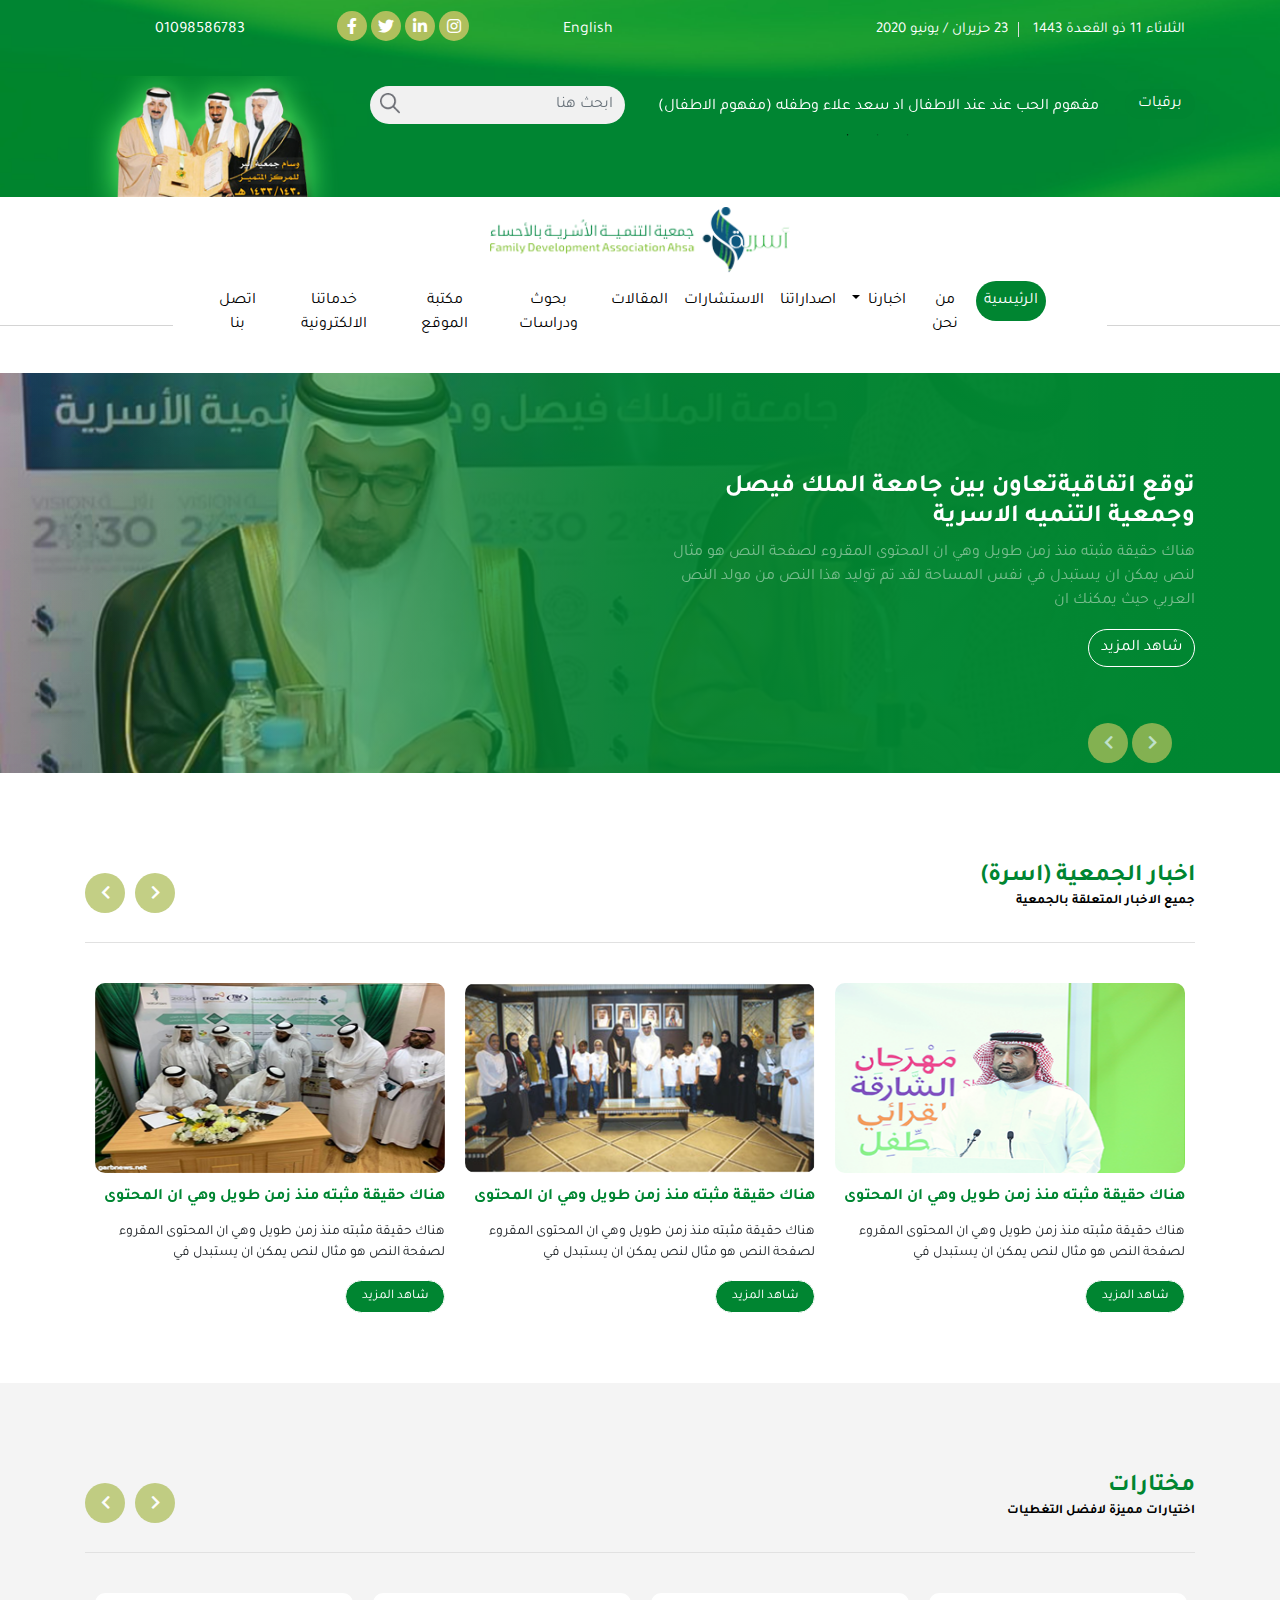
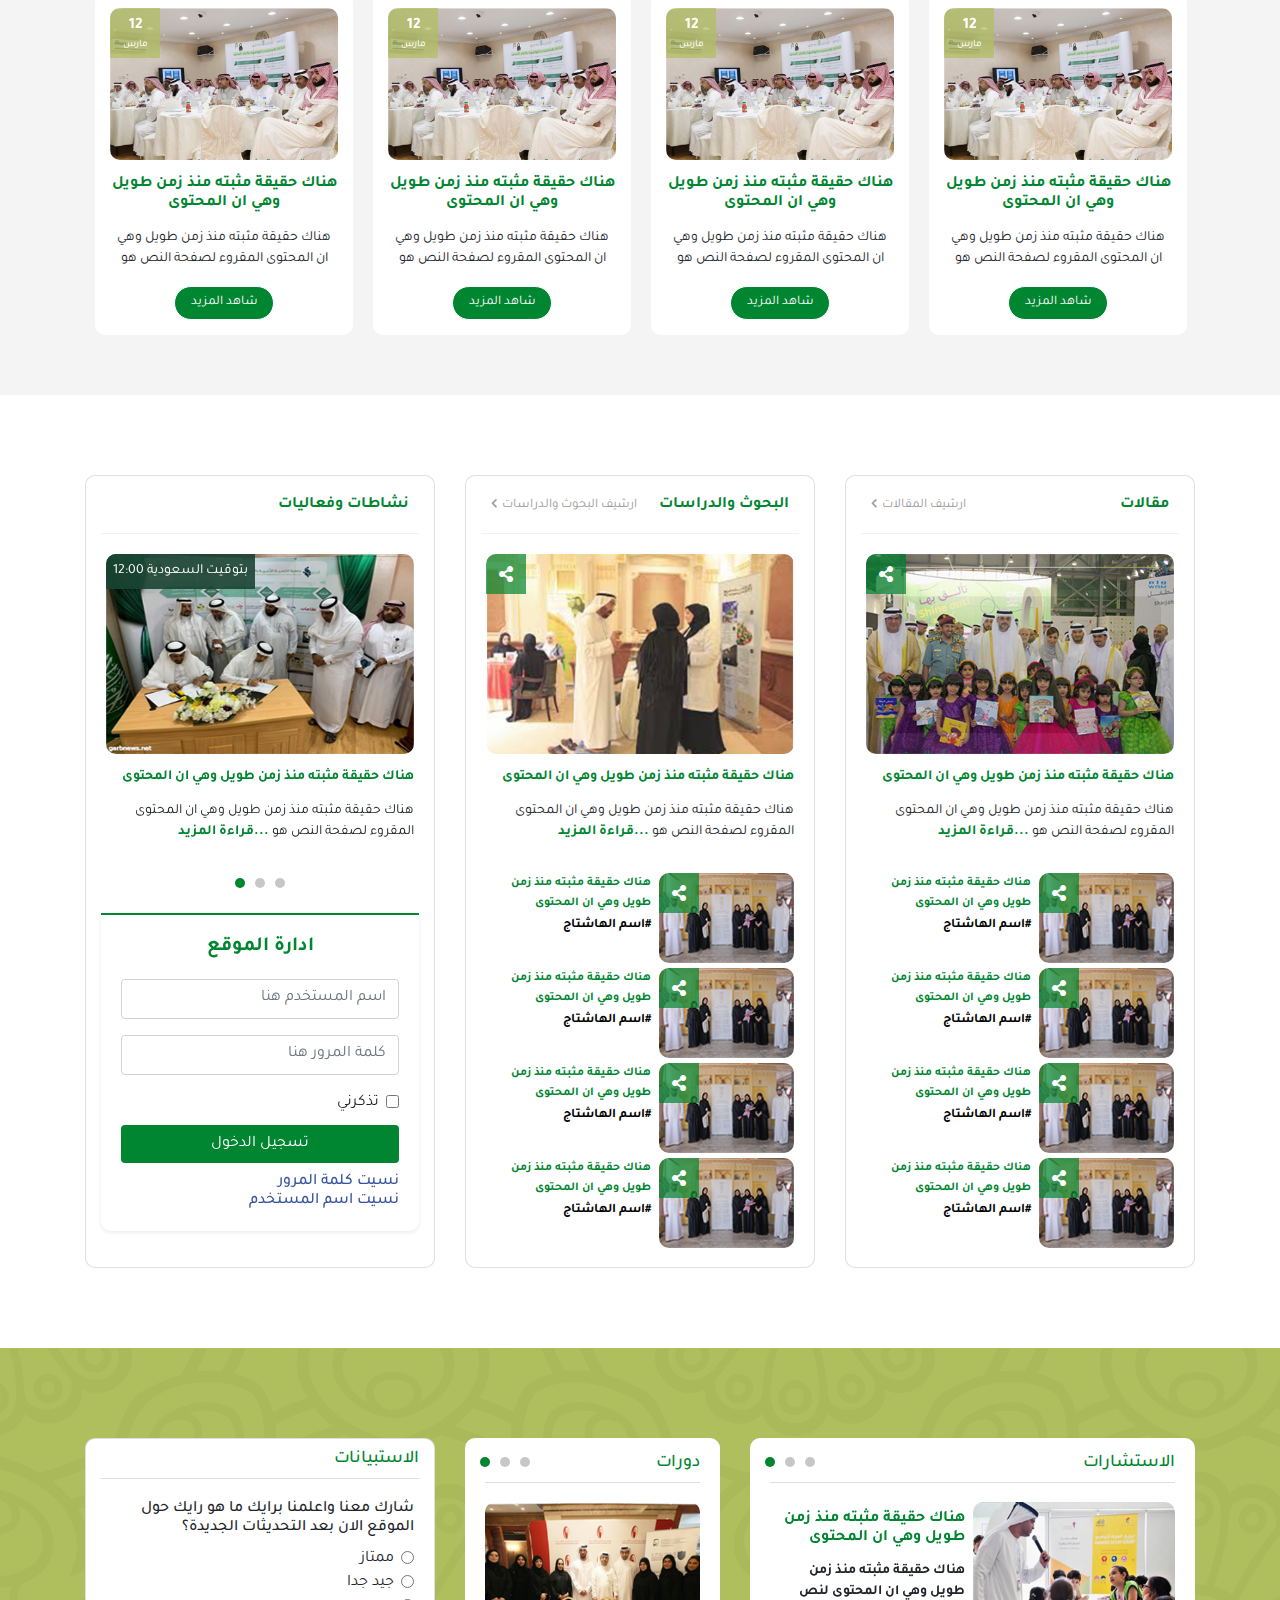
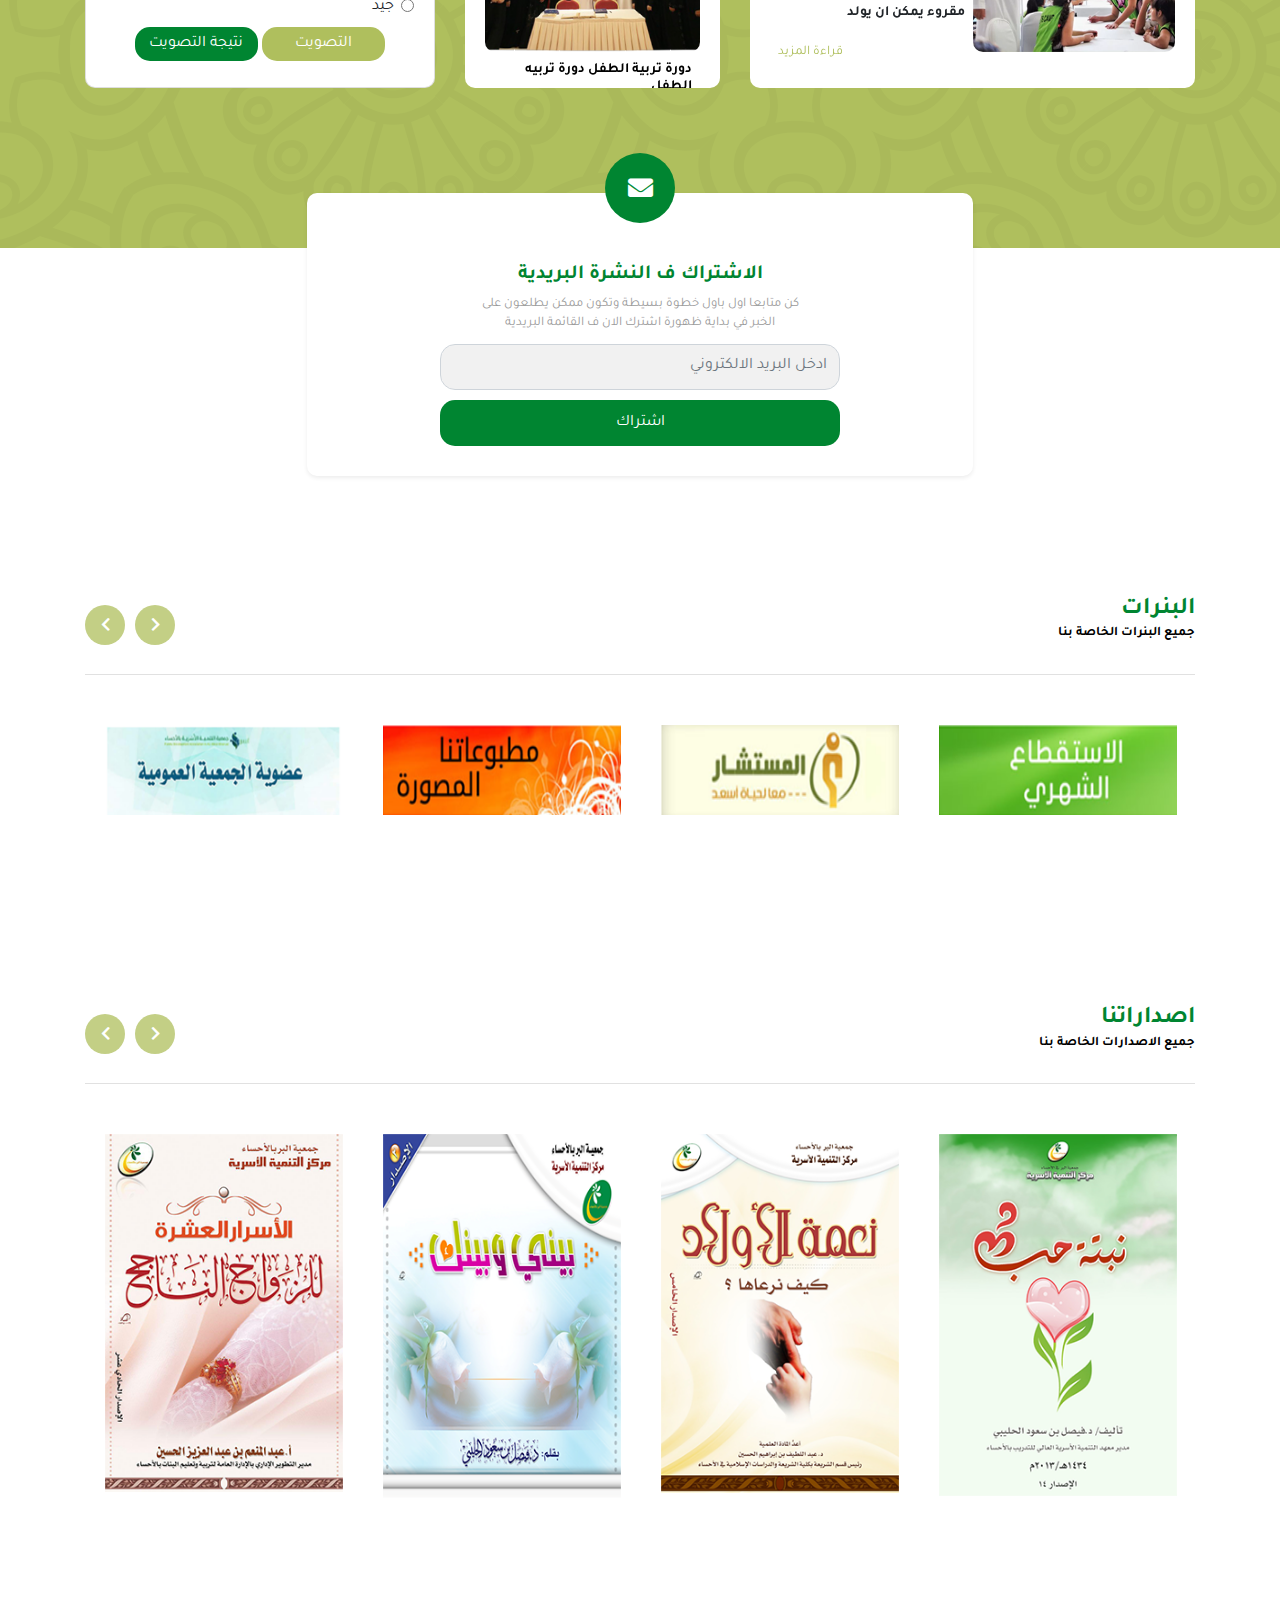
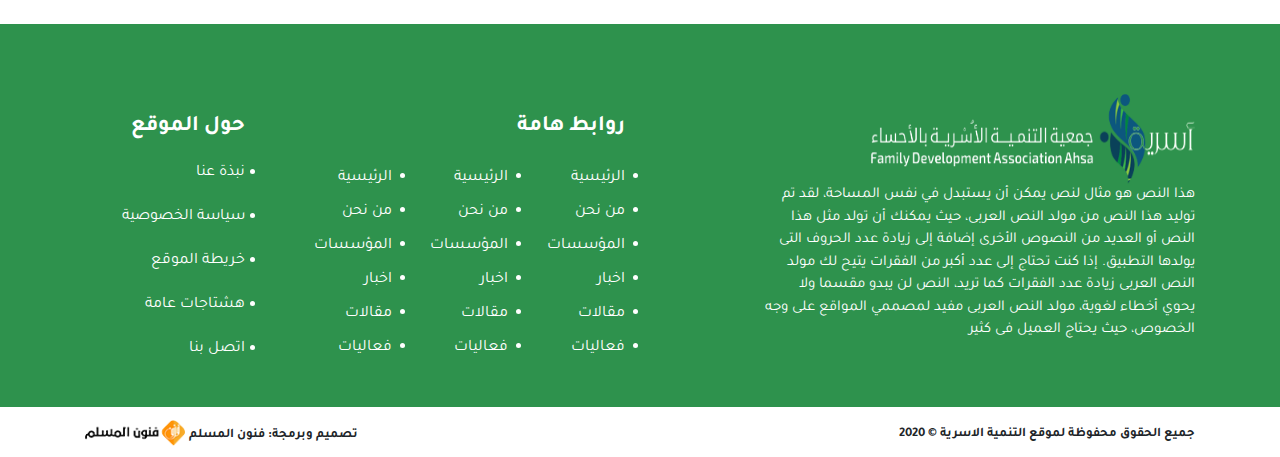
==== commit d17326a5: "edit-pages" ====
--- a/index.html
+++ b/index.html
@@ -21,38 +21,21 @@
   <div class="top-header">
     <div class="container">
       <div class="row">
-        <div class="col-sm-12 col-md-6 col-lg-6">
-          <div class="parqyat">
-            <button class="btn">برقيات</button>
-            <div class="js-conveyor-1">
-              <ul>
-                <li>
-                  <span>انا عمر علي سلسمان</span>
-                </li>
-                <li>
-                  <a href="https://duckduckgo.com/">
-                    <span>دوس هنا عشان تروح لمكان معين</span>
-                  </a>
-                </li>
-                <li>
-                  <span>هذا النص قابل للتعديل <em>براحتك</em></span>
-                </li>
-                <li>
-                  <span>هذا نصتاني خالص</span>
-                </li>
-              </ul>
-            </div>
-          </div>
-        </div>
-        <div class="col-sm-12 col-md-6 col-lg-6">
+        <div class="col-sm-12 col-lg-6">
+          <div class="dates">
+            <span>الثلاثاء 11 ذو القعدة 1443</span>
+            <span>23 حزيران / يونيو 2020</span>
+          </div>
+        </div>
+        <div class="col-sm-12 col-md-12 col-lg-6">
           <div class="social-search">
             <div class="row">
-              <div class="col-md-6 col-lg-4 txt-lf">
+              <div class="col-md-3 col-lg-2 txt-lf">
                 <a href="#" class="eng">
                   <span>English</span>
                 </a>
               </div>
-              <div class="col-md-6 col-lg-4">
+              <div class="col-md-6 col-lg-6">
                 <div class="social">
                   <span><a href="#"><i class="fab fa-instagram"></i></a></span>
                   <span><a href="#"><i class="fab fa-linkedin-in"></i></a></span>
@@ -60,20 +43,44 @@
                   <span><a href="#"><i class="fab fa-facebook-f"></i></a></span>
                 </div>
               </div>
-              <div class="col-md-12 col-lg-4">
-                <form action="" class="search-input">
-                  <img src="./assets/images/search.png" alt="">
-                  <input type="text" name="" id="" class="form-control" placeholder="ابحث هنا">
-                </form>
-              </div>
-              <div class="col-sm-12 col-lg-12">
-                <div class="dates">
-                  <span>الثلاثاء 11 ذو القعدة 1443</span>
-                  <span>23 حزيران / يونيو 2020</span>
-                </div>
-              </div>
-            </div>
-          </div>
+              <div class="col-md-3 col-lg-3">
+                <p href="#" class="phone">
+                  <span>01098586783</span>
+                </p>
+              </div>
+            </div>
+          </div>
+        </div>
+        <div class="col-sm-1 col-md-1 col-lg-1">
+          <div class="parqyat">
+            <button class="btn">برقيات</button>
+          </div>
+        </div>
+        <div class="col-sm-1 col-md-11 col-lg-5">
+          <div class="my-news-slider" dir="ltr">
+            <div class="slider-item">
+              <a href="">
+                مفهوم الحب عند عند الاطفال اد سعد علاء وطفله (مفهوم الاطفال)
+              </a>
+            </div>
+            <div class="slider-item">
+              <a href="">اكثر من 82 الف مستفيد اصدرت الجمعيه التنميه الاسريه</a>
+            </div>
+            <div class="slider-item">
+              <a href="">
+                عوائق السعادة العشرة
+              </a>
+            </div>
+          </div>
+        </div>
+        <div class="col-sm-12 col-md-6 col-lg-3">
+          <form action="" class="search-input">
+            <img src="./assets/images/search.png" alt="">
+            <input type="text" name="" id="" class="form-control" placeholder="ابحث هنا">
+          </form>
+        </div>
+        <div class="col-sm-12 col-md-6 col-lg-3">
+          <img class="top-header-img" src="./assets/images/wissem.png" alt="">
         </div>
       </div>
     </div>
@@ -95,59 +102,61 @@
   <!-- end logo -->
 
   <!-- start navbar -->
-  <hr />
-  <nav class="navbar navbar-expand-lg navbar-light">
-    <div class="container">
-      <button class="navbar-toggler" type="button" data-toggle="collapse" data-target="#navbarNav"
-        aria-controls="navbarNav" aria-expanded="false" aria-label="Toggle navigation">
-        <span class="navbar-toggler-icon"></span>
-      </button>
-      <div class="collapse navbar-collapse" id="navbarNav">
-        <ul class="navbar-nav">
-          <li class="nav-item active">
-            <a class="nav-link" href="#">الرئيسية <span class="sr-only">(current)</span></a>
-          </li>
-          <li class="nav-item">
-            <a class="nav-link" href="#">من نحن</a>
-          </li>
-          <li class="nav-item dropdown">
-            <a class="nav-link dropdown-toggle" href="#" id="navbarDropdown" role="button" data-toggle="dropdown" aria-haspopup="true" aria-expanded="false">
-              اخبارنا
-            </a>
-            <div class="dropdown-menu" aria-labelledby="navbarDropdown">
-              <a class="dropdown-item" href="#">جديد اخبارنا</a>
-              <a class="dropdown-item" href="#">اخبار فروعنا</a>
-              <a class="dropdown-item" href="#">برقيات اسرية</a>
-              <a class="dropdown-item" href="#">اخبار مصورة</a>
-              <a class="dropdown-item" href="#">تطبيقات صحفيه</a>
-              <a class="dropdown-item" href="#">اخبار اسرية</a>
-            </div>
-          </li>
-          <li class="nav-item">
-            <a class="nav-link disabled" href="#">اصداراتنا</a>
-          </li>
-          <li class="nav-item">
-            <a class="nav-link disabled" href="#">الاستشارات</a>
-          </li>
-          <li class="nav-item">
-            <a class="nav-link disabled" href="#">المقالات</a>
-          </li>
-          <li class="nav-item">
-            <a class="nav-link disabled" href="#">بحوث ودراسات</a>
-          </li>
-          <li class="nav-item">
-            <a class="nav-link disabled" href="#">مكتبة الموقع</a>
-          </li>
-          <li class="nav-item">
-            <a class="nav-link disabled" href="#">خدماتنا الالكترونية</a>
-          </li>
-          <li class="nav-item">
-            <a class="nav-link disabled" href="#">اتصل بنا</a>
-          </li>
-        </ul>
-      </div>
-    </div>
-  </nav>
+  <div class="nav-bar-hr">
+    <hr>
+    <nav class="navbar navbar-expand-lg navbar-light">
+      <div class="container">
+        <button class="navbar-toggler" type="button" data-toggle="collapse" data-target="#navbarNav"
+          aria-controls="navbarNav" aria-expanded="false" aria-label="Toggle navigation">
+          <span class="navbar-toggler-icon"></span>
+        </button>
+        <div class="collapse navbar-collapse" id="navbarNav">
+          <ul class="navbar-nav">
+            <li class="nav-item active">
+              <a class="nav-link" href="#">الرئيسية <span class="sr-only">(current)</span></a>
+            </li>
+            <li class="nav-item">
+              <a class="nav-link" href="#">من نحن</a>
+            </li>
+            <li class="nav-item dropdown">
+              <a class="nav-link dropdown-toggle" href="#" id="navbarDropdown" role="button" data-toggle="dropdown" aria-haspopup="true" aria-expanded="false">
+                اخبارنا
+              </a>
+              <div class="dropdown-menu" aria-labelledby="navbarDropdown">
+                <a class="dropdown-item" href="#">جديد اخبارنا</a>
+                <a class="dropdown-item" href="#">اخبار فروعنا</a>
+                <a class="dropdown-item" href="#">برقيات اسرية</a>
+                <a class="dropdown-item" href="#">اخبار مصورة</a>
+                <a class="dropdown-item" href="#">تطبيقات صحفيه</a>
+                <a class="dropdown-item" href="#">اخبار اسرية</a>
+              </div>
+            </li>
+            <li class="nav-item">
+              <a class="nav-link disabled" href="#">اصداراتنا</a>
+            </li>
+            <li class="nav-item">
+              <a class="nav-link disabled" href="#">الاستشارات</a>
+            </li>
+            <li class="nav-item">
+              <a class="nav-link disabled" href="#">المقالات</a>
+            </li>
+            <li class="nav-item">
+              <a class="nav-link disabled" href="#">بحوث ودراسات</a>
+            </li>
+            <li class="nav-item">
+              <a class="nav-link disabled" href="#">مكتبة الموقع</a>
+            </li>
+            <li class="nav-item">
+              <a class="nav-link disabled" href="#">خدماتنا الالكترونية</a>
+            </li>
+            <li class="nav-item">
+              <a class="nav-link disabled" href="#">اتصل بنا</a>
+            </li>
+          </ul>
+        </div>
+      </div>
+    </nav>
+  </div>
   <!-- end navbar -->
 
   <!-- start header-slider -->
--- a/assets/css/style.css
+++ b/assets/css/style.css
@@ -66,7 +66,8 @@
 
 .top-header {
   height: auto;
-  background-color: #f9f9f9;
+  background-image: url("../images/headerbar-bg.jpg");
+  background-size: cover;
   line-height: 60px;
 }
 .top-header .parqyat {
@@ -78,6 +79,7 @@
   color: #fff;
   height: 30px;
   width: 70px;
+  line-height: 10px;
 }
 .top-header .parqyat span {
   font-size: 14px;
@@ -98,7 +100,7 @@
   text-align: left;
 }
 .top-header .eng {
-  color: #000;
+  color: #fff;
   text-decoration: none;
 }
 .top-header .eng span {
@@ -128,7 +130,8 @@
   border-radius: 40px;
 }
 .top-header .dates {
-  text-align: center;
+  text-align: right;
+  color: #fff;
 }
 .top-header .dates span {
   font-size: 15px;
@@ -139,6 +142,16 @@
   padding-left: 10px;
   border-right: 0;
 }
+.top-header .my-news-slider {
+  overflow: hidden;
+}
+.top-header .my-news-slider a {
+  color: #fff;
+}
+.top-header .phone {
+  text-align: right;
+  color: #fff;
+}
 
 .logo {
   text-align: center;
@@ -149,9 +162,13 @@
   height: 66px;
 }
 
+.nav-bar-hr {
+  position: relative;
+}
+
 hr {
   position: absolute;
-  top: 210px;
+  bottom: 11px;
   width: 100%;
   background-color: #ececec;
 }
@@ -1261,6 +1278,9 @@
   .top-header .dates {
     text-align: center;
   }
+  .top-header .top-header-img {
+    display: none;
+  }
   .top-header .parqyat .btn {
     width: 50px;
     height: 20px;
@@ -1356,11 +1376,17 @@
   }
 }
 @media (max-width: 524px) {
+  .top-header {
+    line-height: 30px;
+  }
   .top-header .dates {
     text-align: right;
   }
   .top-header .social-search .txt-lf {
     text-align: right !important;
+  }
+  .top-header .my-news-slider, .top-header .parqyat {
+    display: none;
   }
 
   .header-slider .slick-prev {
